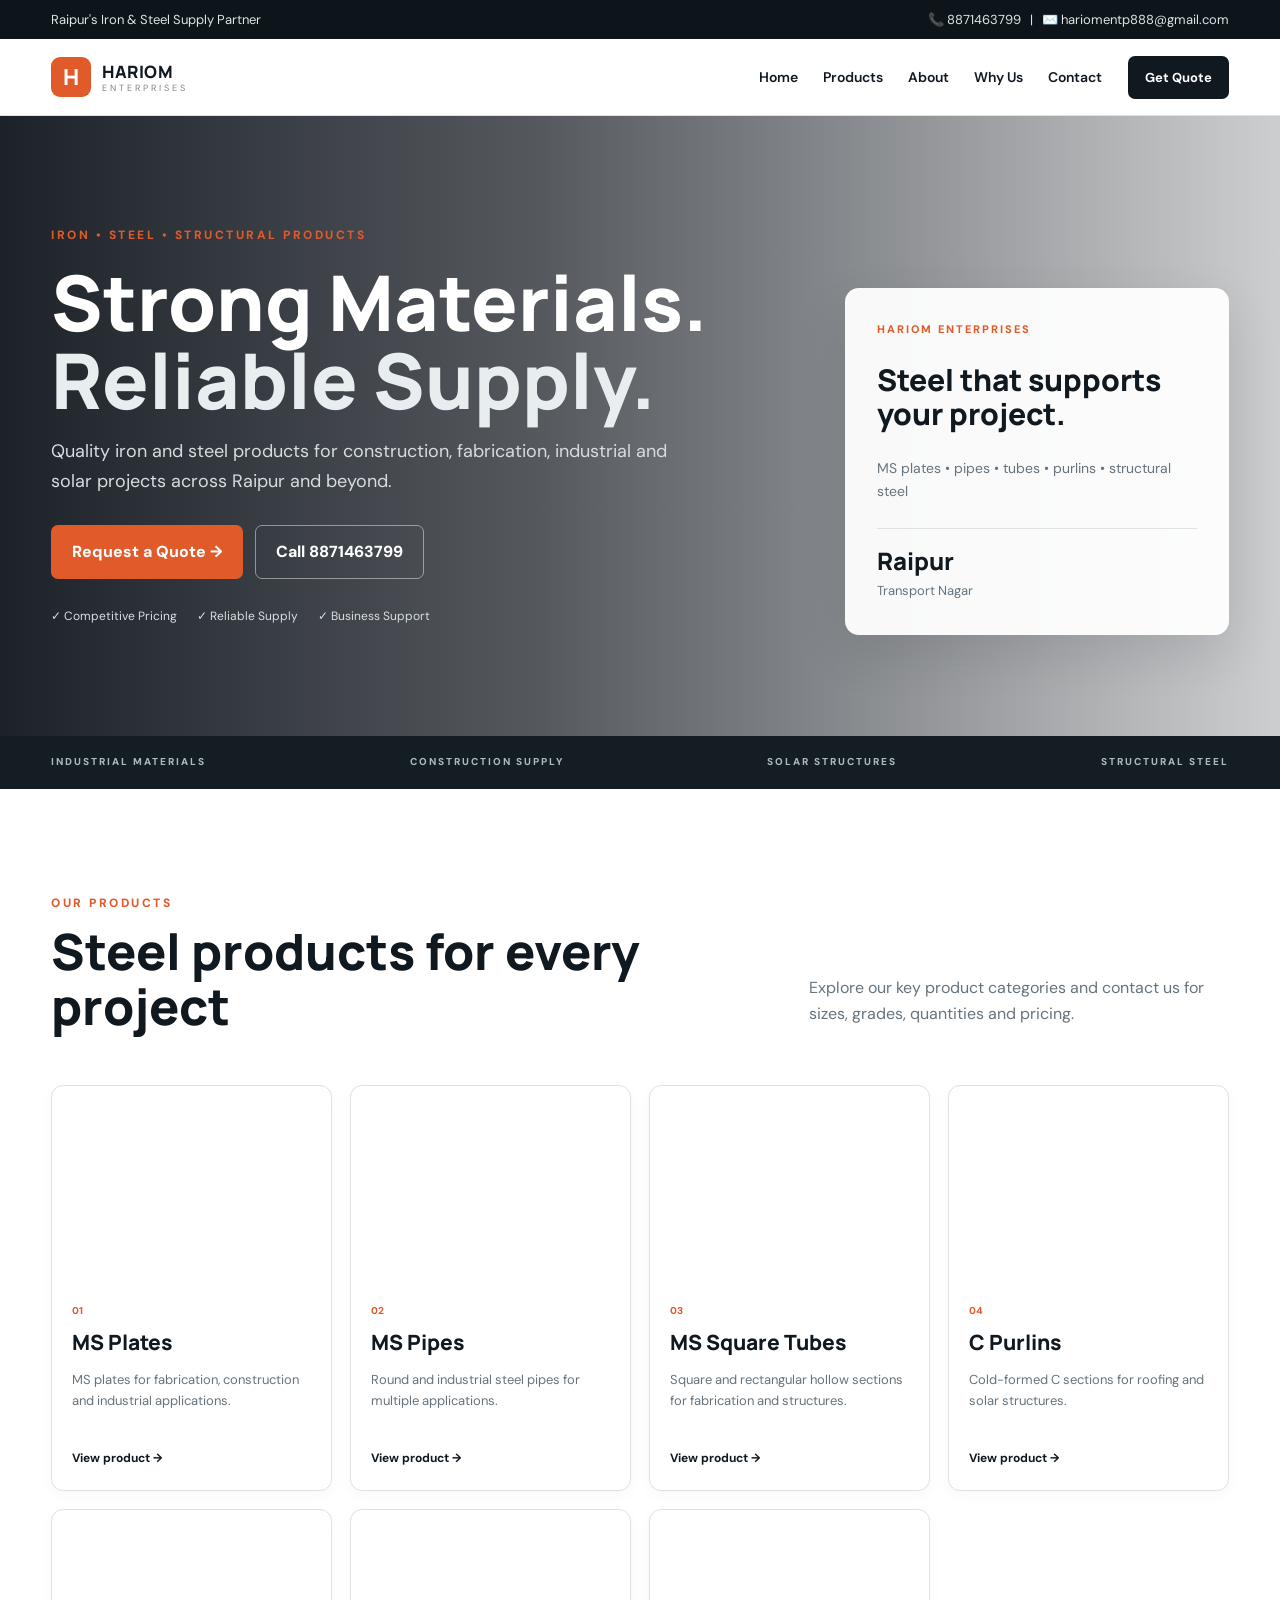
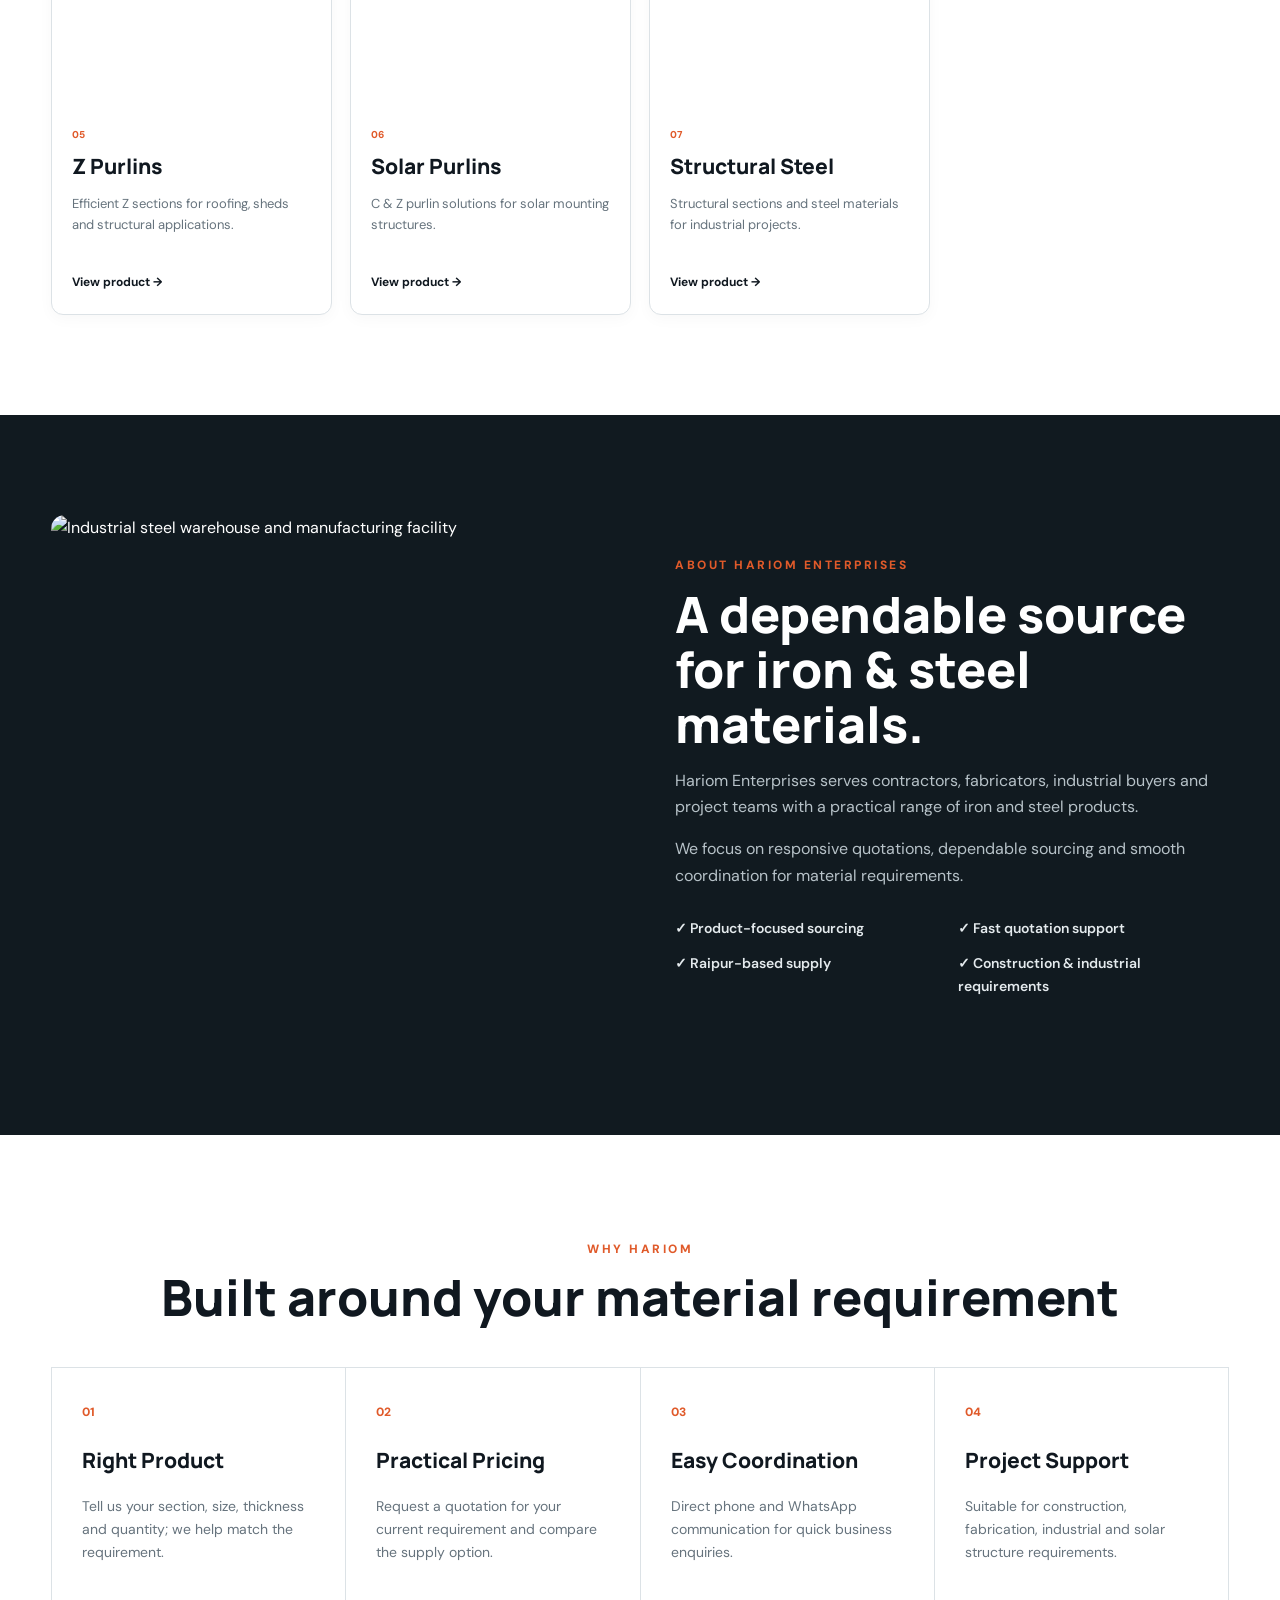
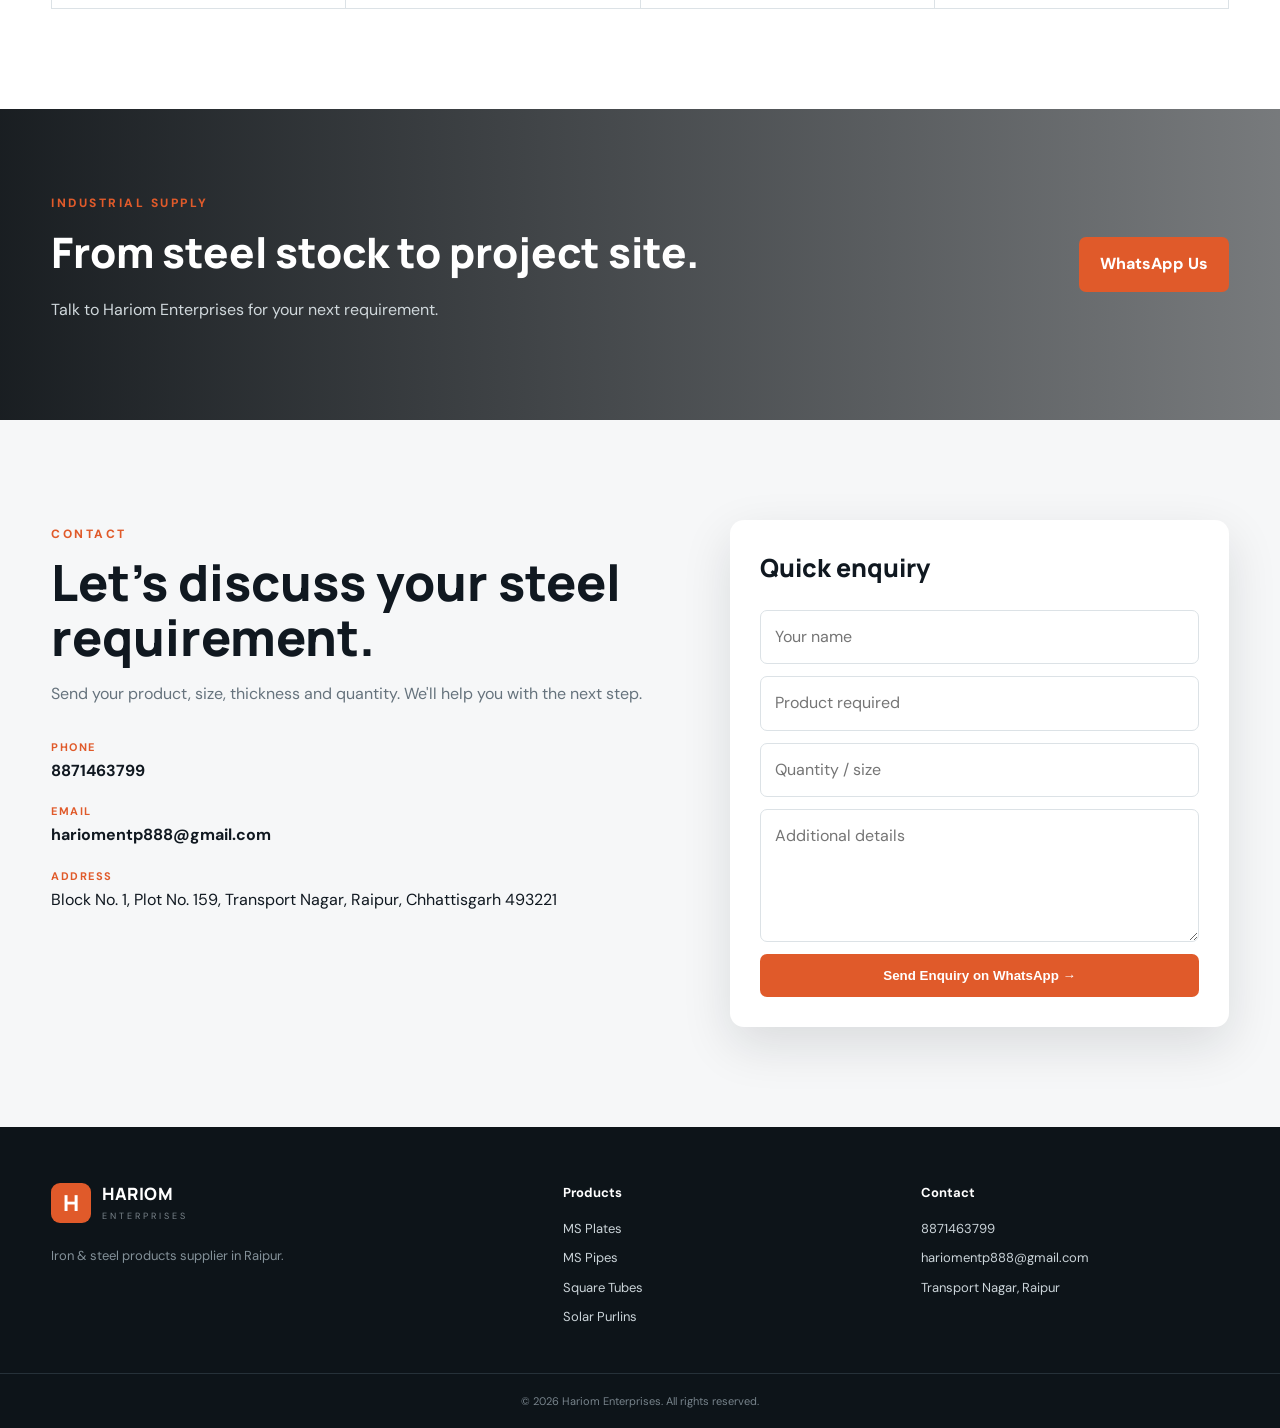
==== index.html @ de708c45 "Update index.html" ====
<!DOCTYPE html>
<html lang="en">
<head>
<meta charset="UTF-8">
  <title>Hariom Enterprises | Iron & Steel Supplier in Raipur</title>
<meta property="og:image" content="images/hariom-steel-hero.jpg">
  <meta name="viewport" content="width=device-width, initial-scale=1.0">
<meta name="google-site-verification" content="VO7mSsvs2NDAKOU-EGrUl00qIFv66SoZCA-icgrVNXg">
<meta name="description" content="Hariom Enterprises, Raipur - trusted supplier of MS plates, MS pipes, square tubes, C & Z purlins, solar purlins and structural steel. Get a quote today.">
<meta name="keywords" content="iron steel supplier Raipur, MS plates Raipur, MS pipes Raipur, square tubes Raipur, C purlin Raipur, Z purlin Raipur, solar purlin Raipur, structural steel Raipur">
<meta name="robots" content="index, follow">
<link rel="canonical" href="https://hariomentp888-dotcom.github.io/hariom-enterprises/">
<meta property="og:title" content="Hariom Enterprises | Iron & Steel Supplier in Raipur">
<meta property="og:description" content="MS plates, pipes, square tubes, C & Z purlins, solar purlins and structural steel from Hariom Enterprises, Raipur.">
<meta property="og:type" content="website">
<meta property="og:url" content="https://hariomentp888-dotcom.github.io/hariom-enterprises/">
<title>Hariom Enterprises | Iron & Steel Supplier in Raipur</title>
<link rel="stylesheet" href="style.css">
</head>
<body>
<div class="topbar"><div class="wrap"><span>Raipur's Iron & Steel Supply Partner</span><span>📞 8871463799 &nbsp; | &nbsp; ✉️ hariomentp888@gmail.com</span></div></div>

<header class="header">
  <div class="wrap nav">
    <a class="brand" href="index.html"><span class="brand-mark">H</span><span><b>HARIOM</b><small>ENTERPRISES</small></span></a>
    <button class="menu" aria-label="Open menu">☰</button>
    <nav>
      <a href="#home">Home</a><a href="#products">Products</a><a href="#about">About</a><a href="#why">Why Us</a><a href="#contact">Contact</a>
    </nav>
    <a class="nav-quote" href="https://wa.me/918871463799?text=Hello%20Hariom%20Enterprises,%20I%20need%20a%20quotation." target="_blank" rel="noopener">Get Quote</a>
  </div>
</header>

<main>
<section id="home" class="hero">
  <img src="images/hariom-steel-hero.jpg" alt="Hariom Enterprises steel warehouse and iron and steel products in Raipur" style="position:absolute;opacity:0;width:1px;height:1px;" loading="eager">
  <div class="hero-overlay"></div>
  <div class="wrap hero-grid">
    <div class="hero-copy">
      <div class="eyebrow">IRON • STEEL • STRUCTURAL PRODUCTS</div>
      <h1>Strong Materials.<br><em>Reliable Supply.</em></h1>
      <p>Quality iron and steel products for construction, fabrication, industrial and solar projects across Raipur and beyond.</p>
      <div class="actions">
        <a class="btn primary" href="https://wa.me/918871463799?text=Hello%20Hariom%20Enterprises,%20please%20send%20me%20a%20quotation." target="_blank" rel="noopener">Request a Quote →</a>
        <a class="btn ghost" href="tel:+918871463799">Call 8871463799</a>
      </div>
      <div class="hero-points"><span>✓ Competitive Pricing</span><span>✓ Reliable Supply</span><span>✓ Business Support</span></div>
    </div>
    <div class="hero-card">
      <div class="card-label">HARIOM ENTERPRISES</div>
      <h2>Steel that supports your project.</h2>
      <p>MS plates • pipes • tubes • purlins • structural steel</p>
      <div class="mini-stat"><b>Raipur</b><span>Transport Nagar</span></div>
    </div>
  </div>
</section>

<section class="trust-strip"><div class="wrap trust"><span>INDUSTRIAL MATERIALS</span><span>CONSTRUCTION SUPPLY</span><span>SOLAR STRUCTURES</span><span>STRUCTURAL STEEL</span></div></section>

<section id="products" class="section">
  <div class="wrap">
    <div class="section-head"><div><span class="kicker">OUR PRODUCTS</span><h2>Steel products for every project</h2></div><p>Explore our key product categories and contact us for sizes, grades, quantities and pricing.</p></div>
    <div class="product-grid">
      <a class="product" href="ms-plates-raipur.html"><div class="product-img plates"></div><div class="product-body"><span>01</span><h3>MS Plates</h3><p>MS plates for fabrication, construction and industrial applications.</p><b>View product →</b></div></a>
      <a class="product" href="ms-pipes-raipur.html"><div class="product-img pipes"></div><div class="product-body"><span>02</span><h3>MS Pipes</h3><p>Round and industrial steel pipes for multiple applications.</p><b>View product →</b></div></a>
      <a class="product" href="ms-square-tubes-raipur.html"><div class="product-img tubes"></div><div class="product-body"><span>03</span><h3>MS Square Tubes</h3><p>Square and rectangular hollow sections for fabrication and structures.</p><b>View product →</b></div></a>
      <a class="product" href="c-purlins-raipur.html"><div class="product-img cpurlin"></div><div class="product-body"><span>04</span><h3>C Purlins</h3><p>Cold-formed C sections for roofing and solar structures.</p><b>View product →</b></div></a>
      <a class="product" href="z-purlins-raipur.html"><div class="product-img zpurlin"></div><div class="product-body"><span>05</span><h3>Z Purlins</h3><p>Efficient Z sections for roofing, sheds and structural applications.</p><b>View product →</b></div></a>
      <a class="product" href="solar-purlins-raipur.html"><div class="product-img solar"></div><div class="product-body"><span>06</span><h3>Solar Purlins</h3><p>C & Z purlin solutions for solar mounting structures.</p><b>View product →</b></div></a>
      <a class="product" href="structural-steel-raipur.html"><div class="product-img structural"></div><div class="product-body"><span>07</span><h3>Structural Steel</h3><p>Structural sections and steel materials for industrial projects.</p><b>View product →</b></div></a>
    </div>
  </div>
</section>

<section id="about" class="split section dark">
  <div class="wrap split-grid">
    <div class="image-panel"><img src="https://images.unsplash.com/photo-1581091226825-a6a2a5aee158?w=1400&q=85&auto=format&fit=crop" alt="Industrial steel warehouse and manufacturing facility" loading="lazy"></div>
    <div class="content-panel"><span class="kicker">ABOUT HARIOM ENTERPRISES</span><h2>A dependable source for iron & steel materials.</h2><p>Hariom Enterprises serves contractors, fabricators, industrial buyers and project teams with a practical range of iron and steel products.</p><p>We focus on responsive quotations, dependable sourcing and smooth coordination for material requirements.</p><div class="checks"><span>✓ Product-focused sourcing</span><span>✓ Fast quotation support</span><span>✓ Raipur-based supply</span><span>✓ Construction & industrial requirements</span></div></div>
  </div>
</section>

<section id="why" class="section">
 <div class="wrap">
  <div class="section-head center"><div><span class="kicker">WHY HARIOM</span><h2>Built around your material requirement</h2></div></div>
  <div class="why-grid">
   <div class="why"><i>01</i><h3>Right Product</h3><p>Tell us your section, size, thickness and quantity; we help match the requirement.</p></div>
   <div class="why"><i>02</i><h3>Practical Pricing</h3><p>Request a quotation for your current requirement and compare the supply option.</p></div>
   <div class="why"><i>03</i><h3>Easy Coordination</h3><p>Direct phone and WhatsApp communication for quick business enquiries.</p></div>
   <div class="why"><i>04</i><h3>Project Support</h3><p>Suitable for construction, fabrication, industrial and solar structure requirements.</p></div>
  </div>
 </div>
</section>

<section class="image-banner"><div class="wrap banner-inner"><div><span class="kicker">INDUSTRIAL SUPPLY</span><h2>From steel stock to project site.</h2><p>Talk to Hariom Enterprises for your next requirement.</p></div><a class="btn primary" href="https://wa.me/918871463799?text=Hello%20Hariom%20Enterprises,%20I%20want%20to%20discuss%20a%20steel%20requirement." target="_blank" rel="noopener">WhatsApp Us</a></div></section>

<section id="contact" class="section contact-section">
 <div class="wrap contact-grid">
  <div><span class="kicker">CONTACT</span><h2>Let's discuss your steel requirement.</h2><p>Send your product, size, thickness and quantity. We'll help you with the next step.</p>
   <div class="contact-list"><div><b>Phone</b><a href="tel:+918871463799">8871463799</a></div><div><b>Email</b><a href="mailto:hariomentp888@gmail.com">hariomentp888@gmail.com</a></div><div><b>Address</b><span>Block No. 1, Plot No. 159, Transport Nagar, Raipur, Chhattisgarh 493221</span></div></div>
  </div>
  <div class="quote-box"><h3>Quick enquiry</h3><form onsubmit="sendWhatsApp(event)"><input id="name" required placeholder="Your name"><input id="product" required placeholder="Product required"><input id="qty" placeholder="Quantity / size"><textarea id="message" rows="4" placeholder="Additional details"></textarea><button class="btn primary" type="submit">Send Enquiry on WhatsApp →</button></form></div>
 </div>
</section>
</main>

<footer><div class="wrap footer-grid"><div><a class="brand footer-brand" href="index.html"><span class="brand-mark">H</span><span><b>HARIOM</b><small>ENTERPRISES</small></span></a><p>Iron & steel products supplier in Raipur.</p></div><div><b>Products</b><a href="ms-plates-raipur.html">MS Plates</a><a href="ms-pipes-raipur.html">MS Pipes</a><a href="ms-square-tubes-raipur.html">Square Tubes</a><a href="solar-purlins-raipur.html">Solar Purlins</a></div><div><b>Contact</b><a href="tel:+918871463799">8871463799</a><a href="mailto:hariomentp888@gmail.com">hariomentp888@gmail.com</a><span>Transport Nagar, Raipur</span></div></div><div class="copyright">© 2026 Hariom Enterprises. All rights reserved.</div></footer>
<script src="script.js"></script>
</body>
</html>
---- style.css ----
@import url('https://fonts.googleapis.com/css2?family=DM+Sans:wght@400;500;600;700&family=Manrope:wght@700;800&display=swap');
:root{--ink:#101820;--steel:#27343d;--muted:#66737d;--line:#dce2e6;--paper:#f6f7f8;--accent:#e05a2a;--white:#fff;--shadow:0 18px 50px rgba(16,24,32,.12)}
*{box-sizing:border-box}html{scroll-behavior:smooth}body{margin:0;font-family:"DM Sans",Arial,sans-serif;color:var(--ink);background:#fff;line-height:1.65}a{text-decoration:none;color:inherit}.wrap{width:min(1180px,92%);margin:auto}
.topbar{background:#0e151a;color:#dce4e8;font-size:13px}.topbar .wrap{display:flex;justify-content:space-between;padding:9px 0}
.header{position:sticky;top:0;z-index:20;background:rgba(255,255,255,.96);backdrop-filter:blur(12px);border-bottom:1px solid var(--line)}.nav{height:76px;display:flex;align-items:center;gap:26px}.brand{display:flex;align-items:center;gap:11px;margin-right:auto}.brand-mark{width:40px;height:40px;border-radius:9px;background:var(--accent);color:#fff;display:grid;place-items:center;font:800 22px Manrope}.brand b{display:block;font:800 17px Manrope;letter-spacing:.5px}.brand small{display:block;font-size:9px;letter-spacing:3px;color:#7b858c;margin-top:-2px}.nav nav{display:flex;gap:25px;font-size:14px;font-weight:600}.nav nav a:hover{color:var(--accent)}.nav-quote{background:var(--ink);color:#fff;padding:11px 17px;border-radius:7px;font-weight:700;font-size:13px}.menu{display:none;border:0;background:none;font-size:24px}
.hero{position:relative;min-height:690px;display:grid;align-items:center;background:linear-gradient(90deg,rgba(10,16,20,.92) 0%,rgba(10,16,20,.72) 48%,rgba(10,16,20,.2) 100%),url("https://images.unsplash.com/photo-1504917595217-d4dc5ebe6122?w=2000&q=88&auto=format&fit=crop") center/cover}.hero-grid{position:relative;z-index:1;display:grid;grid-template-columns:1.3fr .7fr;gap:80px;align-items:center;color:#fff}.eyebrow,.kicker{font-size:12px;letter-spacing:2.5px;font-weight:800;color:var(--accent)}.hero h1{font:800 clamp(44px,6vw,78px)/1.02 Manrope;margin:17px 0}.hero h1 em{color:#e8edf0;font-style:normal}.hero p{max-width:650px;font-size:18px;color:#d6dde1}.actions{display:flex;gap:12px;margin:28px 0}.btn{display:inline-flex;justify-content:center;align-items:center;padding:13px 20px;border-radius:7px;font-weight:800;border:1px solid transparent;cursor:pointer}.btn.primary{background:var(--accent);color:#fff}.btn.ghost{border-color:rgba(255,255,255,.45);color:#fff}.hero-points{display:flex;gap:20px;flex-wrap:wrap;font-size:12px;color:#d8e0e4}.hero-card{background:rgba(255,255,255,.95);color:var(--ink);padding:32px;border-radius:14px;box-shadow:var(--shadow);transform:translateY(35px)}.hero-card h2{font:800 30px Manrope;line-height:1.15}.hero-card p{color:var(--muted);font-size:14px}.card-label{font-size:11px;font-weight:800;letter-spacing:2px;color:var(--accent)}.mini-stat{border-top:1px solid var(--line);padding-top:15px;margin-top:25px}.mini-stat b{display:block;font:800 24px Manrope}.mini-stat span{font-size:13px;color:var(--muted)}
.trust-strip{background:#141d23;color:#fff}.trust{display:flex;justify-content:space-between;gap:20px;padding:18px 0;font-size:10px;letter-spacing:2px;font-weight:800;color:#aeb9bf}
.section{padding:100px 0}.section-head{display:flex;justify-content:space-between;gap:50px;align-items:end;margin-bottom:42px}.section-head h2,.content-panel h2,.contact-section h2{font:800 clamp(32px,4vw,50px)/1.1 Manrope;margin:9px 0}.section-head>p{max-width:420px;color:var(--muted)}.center{display:block;text-align:center}.center h2{margin-bottom:0}
.product-grid{display:grid;grid-template-columns:repeat(4,1fr);gap:18px}.product{border:1px solid var(--line);border-radius:12px;overflow:hidden;background:#fff;transition:.25s;box-shadow:0 4px 15px rgba(0,0,0,.03)}.product:hover{transform:translateY(-6px);box-shadow:var(--shadow);border-color:#c6cdd2}.product-img{height:190px;background-size:cover;background-position:center}.plates{background-image:url("https://images.unsplash.com/photo-1504917595217-d4dc5ebe6122?w=900&q=80&auto=format&fit=crop")}.pipes{background-image:url("https://images.unsplash.com/photo-1581091226825-a6a2a5aee158?w=900&q=80&auto=format&fit=crop")}.tubes{background-image:url("https://images.unsplash.com/photo-1504917595217-d4dc5ebe6122?w=900&q=80&auto=format&fit=crop")}.cpurlin,.zpurlin{background-image:url("https://images.unsplash.com/photo-1565610222536-ef125c59da2e?w=900&q=80&auto=format&fit=crop")}.solar{background-image:url("https://images.unsplash.com/photo-1508514177221-188b1cf16e9d?w=900&q=80&auto=format&fit=crop")}.structural{background-image:url("https://images.unsplash.com/photo-1504917595217-d4dc5ebe6122?w=900&q=80&auto=format&fit=crop")}.product-body{padding:20px}.product-body>span{font-size:10px;font-weight:800;color:var(--accent)}.product h3{font:800 21px Manrope;margin:5px 0}.product p{font-size:13px;color:var(--muted);min-height:62px}.product b{font-size:12px}
.dark{background:#111a20;color:#fff}.split-grid{display:grid;grid-template-columns:1fr 1fr;gap:70px;align-items:center}.image-panel{border-radius:14px;overflow:hidden}.image-panel img{display:block;width:100%;height:520px;object-fit:cover}.content-panel p{color:#b7c2c8}.checks{display:grid;grid-template-columns:1fr 1fr;gap:12px;margin-top:28px;color:#e4eaed;font-weight:600;font-size:14px}
.why-grid{display:grid;grid-template-columns:repeat(4,1fr);border-top:1px solid var(--line);border-left:1px solid var(--line)}.why{padding:30px;border-right:1px solid var(--line);border-bottom:1px solid var(--line)}.why i{font-style:normal;color:var(--accent);font-weight:800;font-size:12px}.why h3{font:800 21px Manrope}.why p{color:var(--muted);font-size:14px}
.image-banner{padding:80px 0;background:linear-gradient(90deg,rgba(8,13,17,.93),rgba(8,13,17,.55)),url("https://images.unsplash.com/photo-1581091226825-a6a2a5aee158?w=1800&q=85&auto=format&fit=crop") center/cover;color:#fff}.banner-inner{display:flex;justify-content:space-between;align-items:center;gap:30px}.banner-inner h2{font:800 42px Manrope;margin:8px 0}.banner-inner p{color:#d0d8dc}
.contact-section{background:var(--paper)}.contact-grid{display:grid;grid-template-columns:1.1fr .9fr;gap:70px}.contact-section p{color:var(--muted)}.contact-list{margin-top:30px;display:grid;gap:18px}.contact-list div{display:grid;gap:2px}.contact-list b{font-size:11px;text-transform:uppercase;letter-spacing:1.5px;color:var(--accent)}.contact-list a{font-weight:700}.quote-box{background:#fff;padding:30px;border-radius:14px;box-shadow:var(--shadow)}.quote-box h3{font:800 25px Manrope;margin-top:0}.quote-box form{display:grid;gap:12px}.quote-box input,.quote-box textarea{width:100%;padding:13px 14px;border:1px solid var(--line);border-radius:7px;font:inherit;background:#fff}.quote-box textarea{resize:vertical}
footer{background:#0d1419;color:#cbd4d9;padding:55px 0 0}.footer-grid{display:grid;grid-template-columns:1.5fr 1fr 1fr;gap:50px}.footer-grid>div{display:flex;flex-direction:column;gap:8px;font-size:13px}.footer-grid b{color:#fff;margin-bottom:6px}.footer-brand{margin:0}.footer-grid p{color:#849199}.copyright{text-align:center;border-top:1px solid #263139;margin-top:45px;padding:18px;font-size:11px;color:#77838b}
@media(max-width:900px){.nav nav,.nav-quote{display:none}.menu{display:block;order:3}.nav{position:relative}.nav nav.open{display:flex;position:absolute;top:76px;left:0;right:0;background:#fff;padding:20px;flex-direction:column;box-shadow:var(--shadow)}.hero-grid,.split-grid,.contact-grid{grid-template-columns:1fr}.hero{min-height:760px}.hero-card{transform:none}.product-grid{grid-template-columns:repeat(2,1fr)}.why-grid{grid-template-columns:repeat(2,1fr)}.section-head{display:block}.section-head>p{margin-top:18px}.topbar .wrap{display:none}.banner-inner{display:block}.banner-inner .btn{margin-top:20px}.image-panel img{height:380px}}
@media(max-width:560px){.product-grid,.why-grid{grid-template-columns:1fr}.hero h1{font-size:46px}.section{padding:70px 0}.hero{min-height:720px}.hero-points{display:grid}.checks{grid-template-columns:1fr}.footer-grid{grid-template-columns:1fr}.actions{flex-direction:column}.btn{width:100%}}

/* Hariom Enterprises premium generated imagery */
.hero {
  background:
    linear-gradient(90deg, rgba(4,10,18,.90) 0%, rgba(4,10,18,.68) 42%, rgba(4,10,18,.20) 100%),
    url("images/hariom-steel-hero.jpg") center/cover no-repeat;
  min-height: 620px;
  display: flex;
  align-items: center;
}
.product-card img, .product-image img {
  width: 100%;
  height: 240px;
  object-fit: cover;
  border-radius: 14px;
}
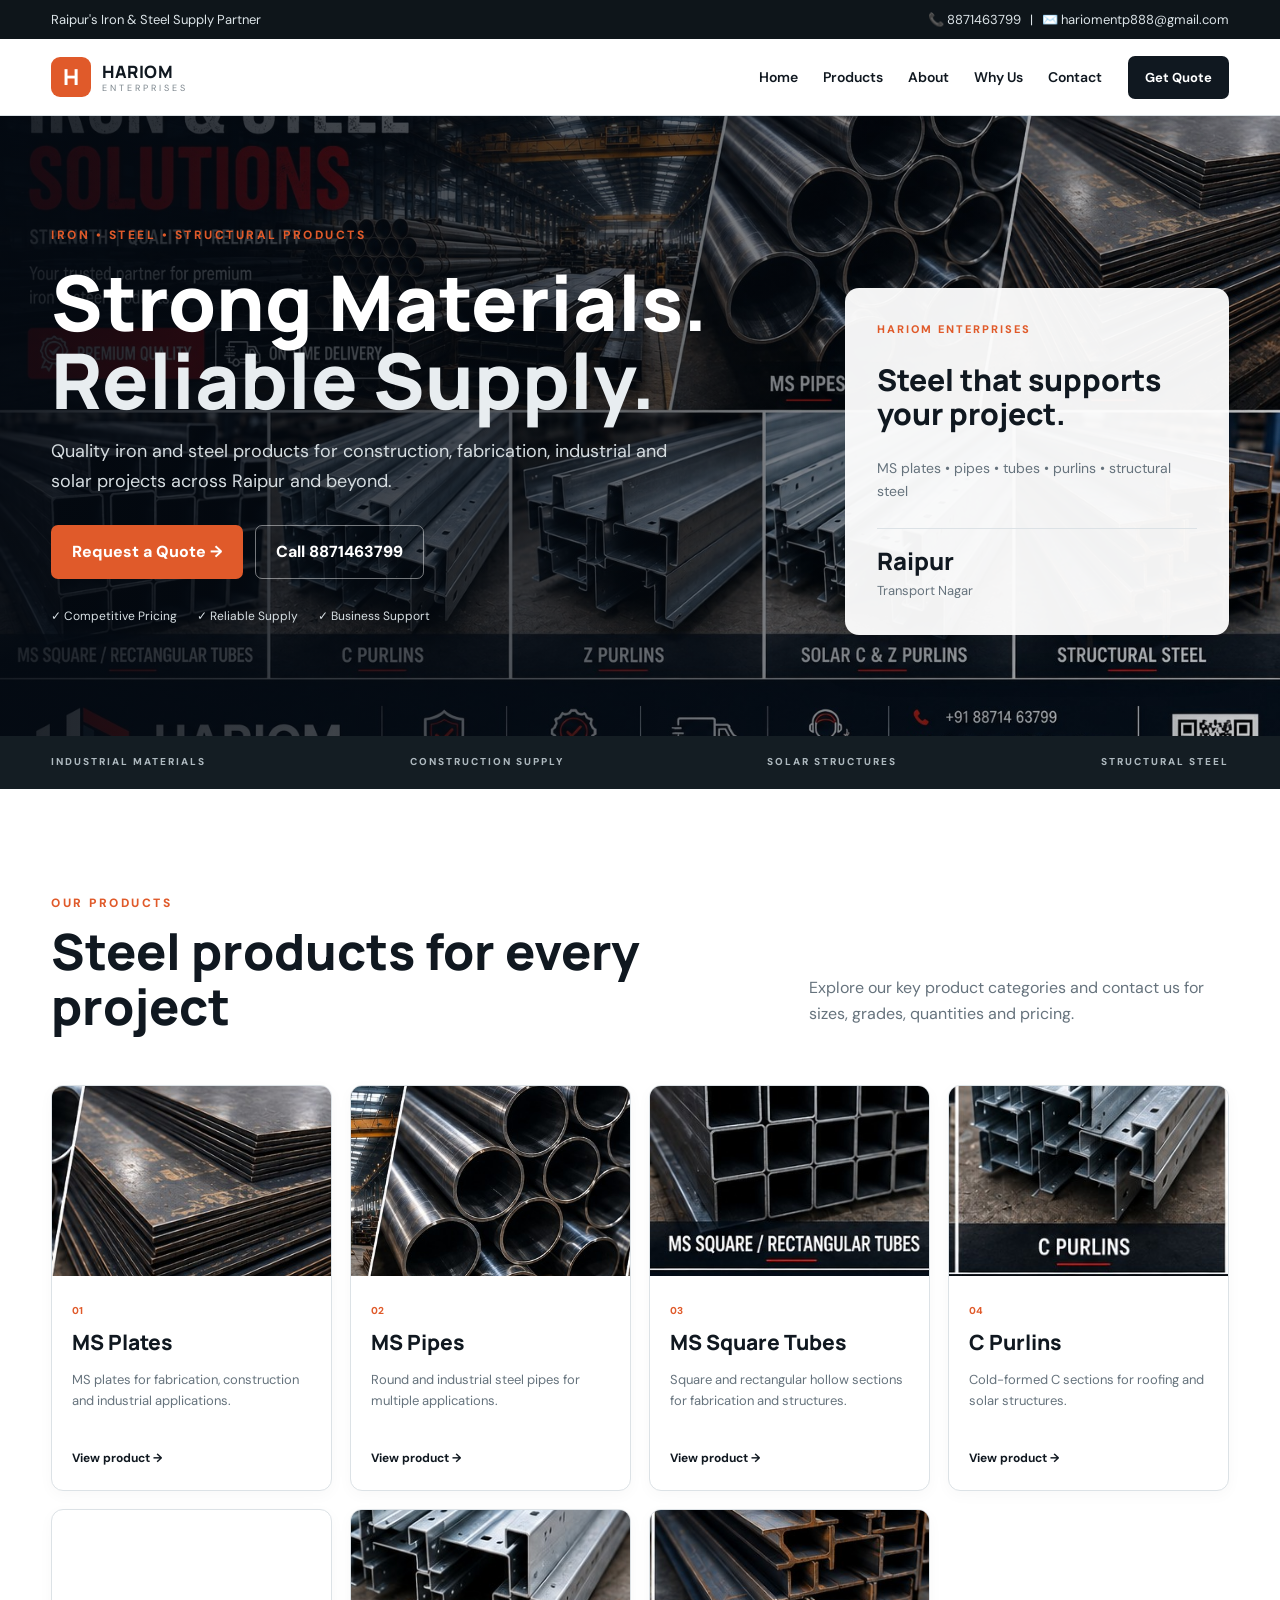
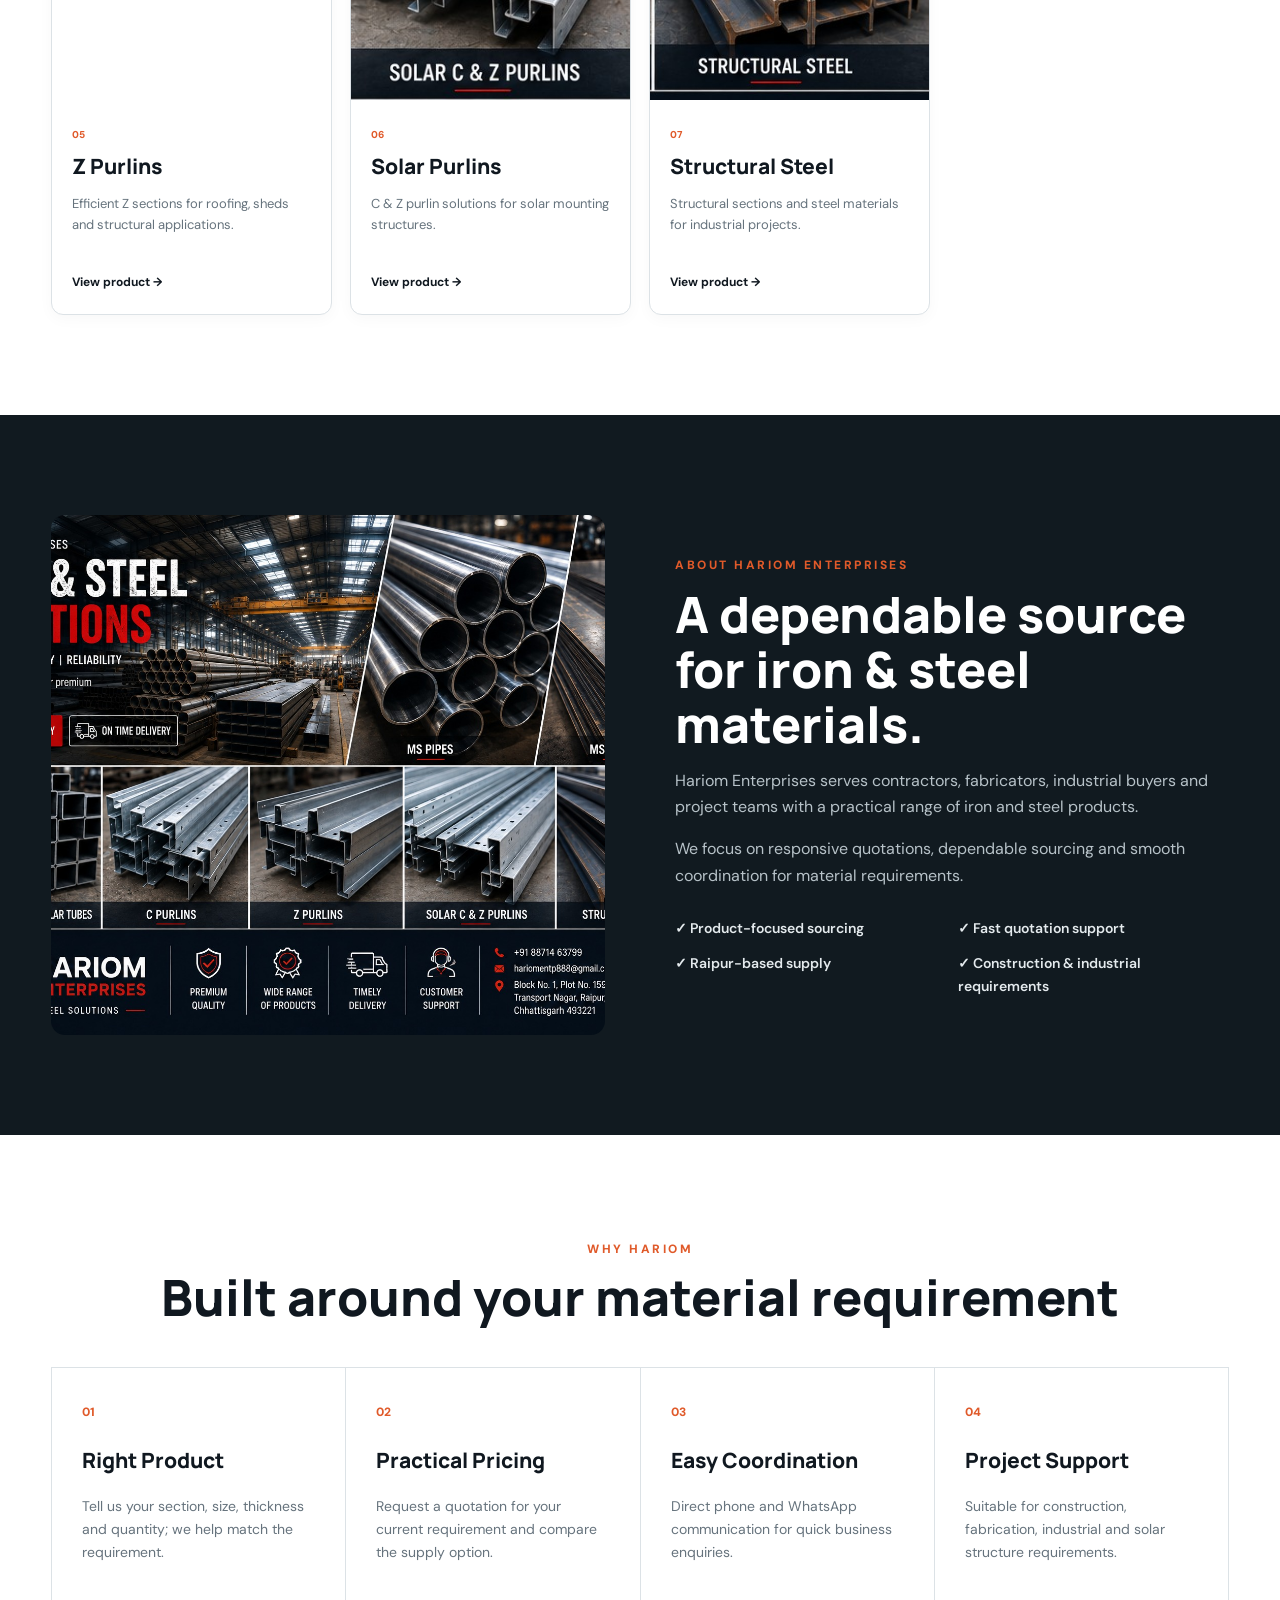
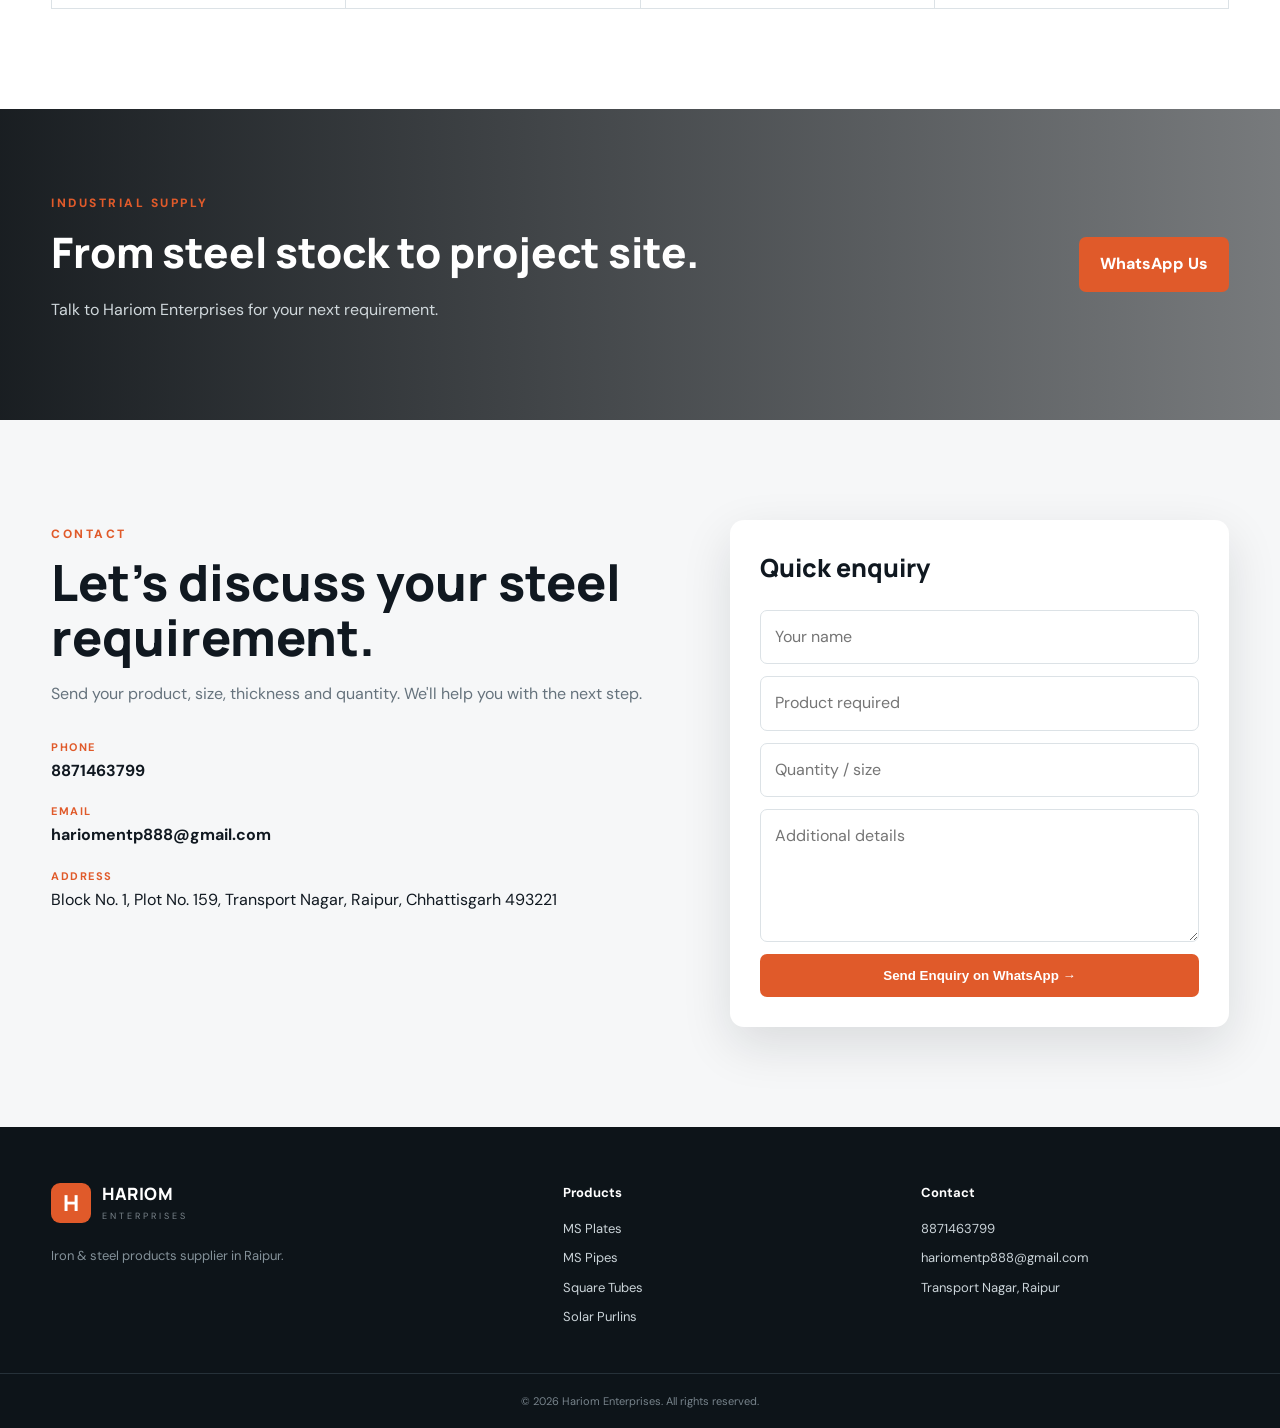
==== commit 9819e7e9: "Force refresh to new professional image layout" ====
--- a/index.html
+++ b/index.html
@@ -2,9 +2,8 @@
 <html lang="en">
 <head>
 <meta charset="UTF-8">
-  <title>Hariom Enterprises | Iron & Steel Supplier in Raipur</title>
-<meta property="og:image" content="images/hariom-steel-hero.jpg">
-  <meta name="viewport" content="width=device-width, initial-scale=1.0">
+<meta property="og:image" content="images/hariom-steel-hero.jpg?v=20260815">
+<meta name="viewport" content="width=device-width, initial-scale=1.0">
 <meta name="google-site-verification" content="VO7mSsvs2NDAKOU-EGrUl00qIFv66SoZCA-icgrVNXg">
 <meta name="description" content="Hariom Enterprises, Raipur - trusted supplier of MS plates, MS pipes, square tubes, C & Z purlins, solar purlins and structural steel. Get a quote today.">
 <meta name="keywords" content="iron steel supplier Raipur, MS plates Raipur, MS pipes Raipur, square tubes Raipur, C purlin Raipur, Z purlin Raipur, solar purlin Raipur, structural steel Raipur">
@@ -15,95 +14,28 @@
 <meta property="og:type" content="website">
 <meta property="og:url" content="https://hariomentp888-dotcom.github.io/hariom-enterprises/">
 <title>Hariom Enterprises | Iron & Steel Supplier in Raipur</title>
-<link rel="stylesheet" href="style.css">
+<link rel="stylesheet" href="style.css?v=20260815-2">
 </head>
 <body>
 <div class="topbar"><div class="wrap"><span>Raipur's Iron & Steel Supply Partner</span><span>📞 8871463799 &nbsp; | &nbsp; ✉️ hariomentp888@gmail.com</span></div></div>
-
-<header class="header">
-  <div class="wrap nav">
-    <a class="brand" href="index.html"><span class="brand-mark">H</span><span><b>HARIOM</b><small>ENTERPRISES</small></span></a>
-    <button class="menu" aria-label="Open menu">☰</button>
-    <nav>
-      <a href="#home">Home</a><a href="#products">Products</a><a href="#about">About</a><a href="#why">Why Us</a><a href="#contact">Contact</a>
-    </nav>
-    <a class="nav-quote" href="https://wa.me/918871463799?text=Hello%20Hariom%20Enterprises,%20I%20need%20a%20quotation." target="_blank" rel="noopener">Get Quote</a>
-  </div>
-</header>
-
+<header class="header"><div class="wrap nav"><a class="brand" href="index.html"><span class="brand-mark">H</span><span><b>HARIOM</b><small>ENTERPRISES</small></span></a><button class="menu" aria-label="Open menu">☰</button><nav><a href="#home">Home</a><a href="#products">Products</a><a href="#about">About</a><a href="#why">Why Us</a><a href="#contact">Contact</a></nav><a class="nav-quote" href="https://wa.me/918871463799?text=Hello%20Hariom%20Enterprises,%20I%20need%20a%20quotation." target="_blank" rel="noopener">Get Quote</a></div></header>
 <main>
-<section id="home" class="hero">
-  <img src="images/hariom-steel-hero.jpg" alt="Hariom Enterprises steel warehouse and iron and steel products in Raipur" style="position:absolute;opacity:0;width:1px;height:1px;" loading="eager">
-  <div class="hero-overlay"></div>
-  <div class="wrap hero-grid">
-    <div class="hero-copy">
-      <div class="eyebrow">IRON • STEEL • STRUCTURAL PRODUCTS</div>
-      <h1>Strong Materials.<br><em>Reliable Supply.</em></h1>
-      <p>Quality iron and steel products for construction, fabrication, industrial and solar projects across Raipur and beyond.</p>
-      <div class="actions">
-        <a class="btn primary" href="https://wa.me/918871463799?text=Hello%20Hariom%20Enterprises,%20please%20send%20me%20a%20quotation." target="_blank" rel="noopener">Request a Quote →</a>
-        <a class="btn ghost" href="tel:+918871463799">Call 8871463799</a>
-      </div>
-      <div class="hero-points"><span>✓ Competitive Pricing</span><span>✓ Reliable Supply</span><span>✓ Business Support</span></div>
-    </div>
-    <div class="hero-card">
-      <div class="card-label">HARIOM ENTERPRISES</div>
-      <h2>Steel that supports your project.</h2>
-      <p>MS plates • pipes • tubes • purlins • structural steel</p>
-      <div class="mini-stat"><b>Raipur</b><span>Transport Nagar</span></div>
-    </div>
-  </div>
-</section>
-
+<section id="home" class="hero"><div class="hero-overlay"></div><div class="wrap hero-grid"><div class="hero-copy"><div class="eyebrow">IRON • STEEL • STRUCTURAL PRODUCTS</div><h1>Strong Materials.<br><em>Reliable Supply.</em></h1><p>Quality iron and steel products for construction, fabrication, industrial and solar projects across Raipur and beyond.</p><div class="actions"><a class="btn primary" href="https://wa.me/918871463799?text=Hello%20Hariom%20Enterprises,%20please%20send%20me%20a%20quotation." target="_blank" rel="noopener">Request a Quote →</a><a class="btn ghost" href="tel:+918871463799">Call 8871463799</a></div><div class="hero-points"><span>✓ Competitive Pricing</span><span>✓ Reliable Supply</span><span>✓ Business Support</span></div></div><div class="hero-card"><div class="card-label">HARIOM ENTERPRISES</div><h2>Steel that supports your project.</h2><p>MS plates • pipes • tubes • purlins • structural steel</p><div class="mini-stat"><b>Raipur</b><span>Transport Nagar</span></div></div></div></section>
 <section class="trust-strip"><div class="wrap trust"><span>INDUSTRIAL MATERIALS</span><span>CONSTRUCTION SUPPLY</span><span>SOLAR STRUCTURES</span><span>STRUCTURAL STEEL</span></div></section>
-
-<section id="products" class="section">
-  <div class="wrap">
-    <div class="section-head"><div><span class="kicker">OUR PRODUCTS</span><h2>Steel products for every project</h2></div><p>Explore our key product categories and contact us for sizes, grades, quantities and pricing.</p></div>
-    <div class="product-grid">
-      <a class="product" href="ms-plates-raipur.html"><div class="product-img plates"></div><div class="product-body"><span>01</span><h3>MS Plates</h3><p>MS plates for fabrication, construction and industrial applications.</p><b>View product →</b></div></a>
-      <a class="product" href="ms-pipes-raipur.html"><div class="product-img pipes"></div><div class="product-body"><span>02</span><h3>MS Pipes</h3><p>Round and industrial steel pipes for multiple applications.</p><b>View product →</b></div></a>
-      <a class="product" href="ms-square-tubes-raipur.html"><div class="product-img tubes"></div><div class="product-body"><span>03</span><h3>MS Square Tubes</h3><p>Square and rectangular hollow sections for fabrication and structures.</p><b>View product →</b></div></a>
-      <a class="product" href="c-purlins-raipur.html"><div class="product-img cpurlin"></div><div class="product-body"><span>04</span><h3>C Purlins</h3><p>Cold-formed C sections for roofing and solar structures.</p><b>View product →</b></div></a>
-      <a class="product" href="z-purlins-raipur.html"><div class="product-img zpurlin"></div><div class="product-body"><span>05</span><h3>Z Purlins</h3><p>Efficient Z sections for roofing, sheds and structural applications.</p><b>View product →</b></div></a>
-      <a class="product" href="solar-purlins-raipur.html"><div class="product-img solar"></div><div class="product-body"><span>06</span><h3>Solar Purlins</h3><p>C & Z purlin solutions for solar mounting structures.</p><b>View product →</b></div></a>
-      <a class="product" href="structural-steel-raipur.html"><div class="product-img structural"></div><div class="product-body"><span>07</span><h3>Structural Steel</h3><p>Structural sections and steel materials for industrial projects.</p><b>View product →</b></div></a>
-    </div>
-  </div>
-</section>
-
-<section id="about" class="split section dark">
-  <div class="wrap split-grid">
-    <div class="image-panel"><img src="https://images.unsplash.com/photo-1581091226825-a6a2a5aee158?w=1400&q=85&auto=format&fit=crop" alt="Industrial steel warehouse and manufacturing facility" loading="lazy"></div>
-    <div class="content-panel"><span class="kicker">ABOUT HARIOM ENTERPRISES</span><h2>A dependable source for iron & steel materials.</h2><p>Hariom Enterprises serves contractors, fabricators, industrial buyers and project teams with a practical range of iron and steel products.</p><p>We focus on responsive quotations, dependable sourcing and smooth coordination for material requirements.</p><div class="checks"><span>✓ Product-focused sourcing</span><span>✓ Fast quotation support</span><span>✓ Raipur-based supply</span><span>✓ Construction & industrial requirements</span></div></div>
-  </div>
-</section>
-
-<section id="why" class="section">
- <div class="wrap">
-  <div class="section-head center"><div><span class="kicker">WHY HARIOM</span><h2>Built around your material requirement</h2></div></div>
-  <div class="why-grid">
-   <div class="why"><i>01</i><h3>Right Product</h3><p>Tell us your section, size, thickness and quantity; we help match the requirement.</p></div>
-   <div class="why"><i>02</i><h3>Practical Pricing</h3><p>Request a quotation for your current requirement and compare the supply option.</p></div>
-   <div class="why"><i>03</i><h3>Easy Coordination</h3><p>Direct phone and WhatsApp communication for quick business enquiries.</p></div>
-   <div class="why"><i>04</i><h3>Project Support</h3><p>Suitable for construction, fabrication, industrial and solar structure requirements.</p></div>
-  </div>
- </div>
-</section>
-
+<section id="products" class="section"><div class="wrap"><div class="section-head"><div><span class="kicker">OUR PRODUCTS</span><h2>Steel products for every project</h2></div><p>Explore our key product categories and contact us for sizes, grades, quantities and pricing.</p></div><div class="product-grid">
+<a class="product" href="ms-plates-raipur.html"><div class="product-img plates"></div><div class="product-body"><span>01</span><h3>MS Plates</h3><p>MS plates for fabrication, construction and industrial applications.</p><b>View product →</b></div></a>
+<a class="product" href="ms-pipes-raipur.html"><div class="product-img pipes"></div><div class="product-body"><span>02</span><h3>MS Pipes</h3><p>Round and industrial steel pipes for multiple applications.</p><b>View product →</b></div></a>
+<a class="product" href="ms-square-tubes-raipur.html"><div class="product-img tubes"></div><div class="product-body"><span>03</span><h3>MS Square Tubes</h3><p>Square and rectangular hollow sections for fabrication and structures.</p><b>View product →</b></div></a>
+<a class="product" href="c-purlins-raipur.html"><div class="product-img cpurlin"></div><div class="product-body"><span>04</span><h3>C Purlins</h3><p>Cold-formed C sections for roofing and solar structures.</p><b>View product →</b></div></a>
+<a class="product" href="z-purlins-raipur.html"><div class="product-img zpurlin"></div><div class="product-body"><span>05</span><h3>Z Purlins</h3><p>Efficient Z sections for roofing, sheds and structural applications.</p><b>View product →</b></div></a>
+<a class="product" href="solar-purlins-raipur.html"><div class="product-img solar"></div><div class="product-body"><span>06</span><h3>Solar Purlins</h3><p>C & Z purlin solutions for solar mounting structures.</p><b>View product →</b></div></a>
+<a class="product" href="structural-steel-raipur.html"><div class="product-img structural"></div><div class="product-body"><span>07</span><h3>Structural Steel</h3><p>Structural sections and steel materials for industrial projects.</p><b>View product →</b></div></a>
+</div></div></section>
+<section id="about" class="split section dark"><div class="wrap split-grid"><div class="image-panel"><img src="images/hariom-steel-hero.jpg?v=20260815" alt="Hariom Enterprises steel warehouse and industrial steel products" loading="lazy"></div><div class="content-panel"><span class="kicker">ABOUT HARIOM ENTERPRISES</span><h2>A dependable source for iron & steel materials.</h2><p>Hariom Enterprises serves contractors, fabricators, industrial buyers and project teams with a practical range of iron and steel products.</p><p>We focus on responsive quotations, dependable sourcing and smooth coordination for material requirements.</p><div class="checks"><span>✓ Product-focused sourcing</span><span>✓ Fast quotation support</span><span>✓ Raipur-based supply</span><span>✓ Construction & industrial requirements</span></div></div></div></section>
+<section id="why" class="section"><div class="wrap"><div class="section-head center"><div><span class="kicker">WHY HARIOM</span><h2>Built around your material requirement</h2></div></div><div class="why-grid"><div class="why"><i>01</i><h3>Right Product</h3><p>Tell us your section, size, thickness and quantity; we help match the requirement.</p></div><div class="why"><i>02</i><h3>Practical Pricing</h3><p>Request a quotation for your current requirement and compare the supply option.</p></div><div class="why"><i>03</i><h3>Easy Coordination</h3><p>Direct phone and WhatsApp communication for quick business enquiries.</p></div><div class="why"><i>04</i><h3>Project Support</h3><p>Suitable for construction, fabrication, industrial and solar structure requirements.</p></div></div></div></section>
 <section class="image-banner"><div class="wrap banner-inner"><div><span class="kicker">INDUSTRIAL SUPPLY</span><h2>From steel stock to project site.</h2><p>Talk to Hariom Enterprises for your next requirement.</p></div><a class="btn primary" href="https://wa.me/918871463799?text=Hello%20Hariom%20Enterprises,%20I%20want%20to%20discuss%20a%20steel%20requirement." target="_blank" rel="noopener">WhatsApp Us</a></div></section>
-
-<section id="contact" class="section contact-section">
- <div class="wrap contact-grid">
-  <div><span class="kicker">CONTACT</span><h2>Let's discuss your steel requirement.</h2><p>Send your product, size, thickness and quantity. We'll help you with the next step.</p>
-   <div class="contact-list"><div><b>Phone</b><a href="tel:+918871463799">8871463799</a></div><div><b>Email</b><a href="mailto:hariomentp888@gmail.com">hariomentp888@gmail.com</a></div><div><b>Address</b><span>Block No. 1, Plot No. 159, Transport Nagar, Raipur, Chhattisgarh 493221</span></div></div>
-  </div>
-  <div class="quote-box"><h3>Quick enquiry</h3><form onsubmit="sendWhatsApp(event)"><input id="name" required placeholder="Your name"><input id="product" required placeholder="Product required"><input id="qty" placeholder="Quantity / size"><textarea id="message" rows="4" placeholder="Additional details"></textarea><button class="btn primary" type="submit">Send Enquiry on WhatsApp →</button></form></div>
- </div>
-</section>
+<section id="contact" class="section contact-section"><div class="wrap contact-grid"><div><span class="kicker">CONTACT</span><h2>Let's discuss your steel requirement.</h2><p>Send your product, size, thickness and quantity. We'll help you with the next step.</p><div class="contact-list"><div><b>Phone</b><a href="tel:+918871463799">8871463799</a></div><div><b>Email</b><a href="mailto:hariomentp888@gmail.com">hariomentp888@gmail.com</a></div><div><b>Address</b><span>Block No. 1, Plot No. 159, Transport Nagar, Raipur, Chhattisgarh 493221</span></div></div></div><div class="quote-box"><h3>Quick enquiry</h3><form onsubmit="sendWhatsApp(event)"><input id="name" required placeholder="Your name"><input id="product" required placeholder="Product required"><input id="qty" placeholder="Quantity / size"><textarea id="message" rows="4" placeholder="Additional details"></textarea><button class="btn primary" type="submit">Send Enquiry on WhatsApp →</button></form></div></div></section>
 </main>
-
 <footer><div class="wrap footer-grid"><div><a class="brand footer-brand" href="index.html"><span class="brand-mark">H</span><span><b>HARIOM</b><small>ENTERPRISES</small></span></a><p>Iron & steel products supplier in Raipur.</p></div><div><b>Products</b><a href="ms-plates-raipur.html">MS Plates</a><a href="ms-pipes-raipur.html">MS Pipes</a><a href="ms-square-tubes-raipur.html">Square Tubes</a><a href="solar-purlins-raipur.html">Solar Purlins</a></div><div><b>Contact</b><a href="tel:+918871463799">8871463799</a><a href="mailto:hariomentp888@gmail.com">hariomentp888@gmail.com</a><span>Transport Nagar, Raipur</span></div></div><div class="copyright">© 2026 Hariom Enterprises. All rights reserved.</div></footer>
-<script src="script.js"></script>
-</body>
-</html>
+<script src="script.js?v=20260815-2"></script>
+</body></html>
--- a/style.css
+++ b/style.css
@@ -3,13 +3,13 @@
 *{box-sizing:border-box}html{scroll-behavior:smooth}body{margin:0;font-family:"DM Sans",Arial,sans-serif;color:var(--ink);background:#fff;line-height:1.65}a{text-decoration:none;color:inherit}.wrap{width:min(1180px,92%);margin:auto}
 .topbar{background:#0e151a;color:#dce4e8;font-size:13px}.topbar .wrap{display:flex;justify-content:space-between;padding:9px 0}
 .header{position:sticky;top:0;z-index:20;background:rgba(255,255,255,.96);backdrop-filter:blur(12px);border-bottom:1px solid var(--line)}.nav{height:76px;display:flex;align-items:center;gap:26px}.brand{display:flex;align-items:center;gap:11px;margin-right:auto}.brand-mark{width:40px;height:40px;border-radius:9px;background:var(--accent);color:#fff;display:grid;place-items:center;font:800 22px Manrope}.brand b{display:block;font:800 17px Manrope;letter-spacing:.5px}.brand small{display:block;font-size:9px;letter-spacing:3px;color:#7b858c;margin-top:-2px}.nav nav{display:flex;gap:25px;font-size:14px;font-weight:600}.nav nav a:hover{color:var(--accent)}.nav-quote{background:var(--ink);color:#fff;padding:11px 17px;border-radius:7px;font-weight:700;font-size:13px}.menu{display:none;border:0;background:none;font-size:24px}
-.hero{position:relative;min-height:690px;display:grid;align-items:center;background:linear-gradient(90deg,rgba(10,16,20,.92) 0%,rgba(10,16,20,.72) 48%,rgba(10,16,20,.2) 100%),url("https://images.unsplash.com/photo-1504917595217-d4dc5ebe6122?w=2000&q=88&auto=format&fit=crop") center/cover}.hero-grid{position:relative;z-index:1;display:grid;grid-template-columns:1.3fr .7fr;gap:80px;align-items:center;color:#fff}.eyebrow,.kicker{font-size:12px;letter-spacing:2.5px;font-weight:800;color:var(--accent)}.hero h1{font:800 clamp(44px,6vw,78px)/1.02 Manrope;margin:17px 0}.hero h1 em{color:#e8edf0;font-style:normal}.hero p{max-width:650px;font-size:18px;color:#d6dde1}.actions{display:flex;gap:12px;margin:28px 0}.btn{display:inline-flex;justify-content:center;align-items:center;padding:13px 20px;border-radius:7px;font-weight:800;border:1px solid transparent;cursor:pointer}.btn.primary{background:var(--accent);color:#fff}.btn.ghost{border-color:rgba(255,255,255,.45);color:#fff}.hero-points{display:flex;gap:20px;flex-wrap:wrap;font-size:12px;color:#d8e0e4}.hero-card{background:rgba(255,255,255,.95);color:var(--ink);padding:32px;border-radius:14px;box-shadow:var(--shadow);transform:translateY(35px)}.hero-card h2{font:800 30px Manrope;line-height:1.15}.hero-card p{color:var(--muted);font-size:14px}.card-label{font-size:11px;font-weight:800;letter-spacing:2px;color:var(--accent)}.mini-stat{border-top:1px solid var(--line);padding-top:15px;margin-top:25px}.mini-stat b{display:block;font:800 24px Manrope}.mini-stat span{font-size:13px;color:var(--muted)}
+.hero{position:relative;min-height:690px;display:grid;align-items:center;background:linear-gradient(90deg,rgba(10,16,20,.92) 0%,rgba(10,16,20,.72) 48%,rgba(10,16,20,.2) 100%),url("images/hariom-steel-hero.jpg") center/cover}.hero-grid{position:relative;z-index:1;display:grid;grid-template-columns:1.3fr .7fr;gap:80px;align-items:center;color:#fff}.eyebrow,.kicker{font-size:12px;letter-spacing:2.5px;font-weight:800;color:var(--accent)}.hero h1{font:800 clamp(44px,6vw,78px)/1.02 Manrope;margin:17px 0}.hero h1 em{color:#e8edf0;font-style:normal}.hero p{max-width:650px;font-size:18px;color:#d6dde1}.actions{display:flex;gap:12px;margin:28px 0}.btn{display:inline-flex;justify-content:center;align-items:center;padding:13px 20px;border-radius:7px;font-weight:800;border:1px solid transparent;cursor:pointer}.btn.primary{background:var(--accent);color:#fff}.btn.ghost{border-color:rgba(255,255,255,.45);color:#fff}.hero-points{display:flex;gap:20px;flex-wrap:wrap;font-size:12px;color:#d8e0e4}.hero-card{background:rgba(255,255,255,.95);color:var(--ink);padding:32px;border-radius:14px;box-shadow:var(--shadow);transform:translateY(35px)}.hero-card h2{font:800 30px Manrope;line-height:1.15}.hero-card p{color:var(--muted);font-size:14px}.card-label{font-size:11px;font-weight:800;letter-spacing:2px;color:var(--accent)}.mini-stat{border-top:1px solid var(--line);padding-top:15px;margin-top:25px}.mini-stat b{display:block;font:800 24px Manrope}.mini-stat span{font-size:13px;color:var(--muted)}
 .trust-strip{background:#141d23;color:#fff}.trust{display:flex;justify-content:space-between;gap:20px;padding:18px 0;font-size:10px;letter-spacing:2px;font-weight:800;color:#aeb9bf}
 .section{padding:100px 0}.section-head{display:flex;justify-content:space-between;gap:50px;align-items:end;margin-bottom:42px}.section-head h2,.content-panel h2,.contact-section h2{font:800 clamp(32px,4vw,50px)/1.1 Manrope;margin:9px 0}.section-head>p{max-width:420px;color:var(--muted)}.center{display:block;text-align:center}.center h2{margin-bottom:0}
-.product-grid{display:grid;grid-template-columns:repeat(4,1fr);gap:18px}.product{border:1px solid var(--line);border-radius:12px;overflow:hidden;background:#fff;transition:.25s;box-shadow:0 4px 15px rgba(0,0,0,.03)}.product:hover{transform:translateY(-6px);box-shadow:var(--shadow);border-color:#c6cdd2}.product-img{height:190px;background-size:cover;background-position:center}.plates{background-image:url("https://images.unsplash.com/photo-1504917595217-d4dc5ebe6122?w=900&q=80&auto=format&fit=crop")}.pipes{background-image:url("https://images.unsplash.com/photo-1581091226825-a6a2a5aee158?w=900&q=80&auto=format&fit=crop")}.tubes{background-image:url("https://images.unsplash.com/photo-1504917595217-d4dc5ebe6122?w=900&q=80&auto=format&fit=crop")}.cpurlin,.zpurlin{background-image:url("https://images.unsplash.com/photo-1565610222536-ef125c59da2e?w=900&q=80&auto=format&fit=crop")}.solar{background-image:url("https://images.unsplash.com/photo-1508514177221-188b1cf16e9d?w=900&q=80&auto=format&fit=crop")}.structural{background-image:url("https://images.unsplash.com/photo-1504917595217-d4dc5ebe6122?w=900&q=80&auto=format&fit=crop")}.product-body{padding:20px}.product-body>span{font-size:10px;font-weight:800;color:var(--accent)}.product h3{font:800 21px Manrope;margin:5px 0}.product p{font-size:13px;color:var(--muted);min-height:62px}.product b{font-size:12px}
+.product-grid{display:grid;grid-template-columns:repeat(4,1fr);gap:18px}.product{border:1px solid var(--line);border-radius:12px;overflow:hidden;background:#fff;transition:.25s;box-shadow:0 4px 15px rgba(0,0,0,.03)}.product:hover{transform:translateY(-6px);box-shadow:var(--shadow);border-color:#c6cdd2}.product-img{height:190px;background-size:cover;background-position:center}.plates{background-image:url("images/ms-plates.jpg")}.pipes{background-image:url("images/ms-pipes.jpg")}.tubes{background-image:url("images/ms-square-tubes.jpg")}.cpurlin{background-image:url("images/c-purlins.jpg")}.solar{background-image:url("images/solar-purlins.jpg")}.structural{background-image:url("images/structural-steel.jpg")}.product-body{padding:20px}.product-body>span{font-size:10px;font-weight:800;color:var(--accent)}.product h3{font:800 21px Manrope;margin:5px 0}.product p{font-size:13px;color:var(--muted);min-height:62px}.product b{font-size:12px}
 .dark{background:#111a20;color:#fff}.split-grid{display:grid;grid-template-columns:1fr 1fr;gap:70px;align-items:center}.image-panel{border-radius:14px;overflow:hidden}.image-panel img{display:block;width:100%;height:520px;object-fit:cover}.content-panel p{color:#b7c2c8}.checks{display:grid;grid-template-columns:1fr 1fr;gap:12px;margin-top:28px;color:#e4eaed;font-weight:600;font-size:14px}
 .why-grid{display:grid;grid-template-columns:repeat(4,1fr);border-top:1px solid var(--line);border-left:1px solid var(--line)}.why{padding:30px;border-right:1px solid var(--line);border-bottom:1px solid var(--line)}.why i{font-style:normal;color:var(--accent);font-weight:800;font-size:12px}.why h3{font:800 21px Manrope}.why p{color:var(--muted);font-size:14px}
-.image-banner{padding:80px 0;background:linear-gradient(90deg,rgba(8,13,17,.93),rgba(8,13,17,.55)),url("https://images.unsplash.com/photo-1581091226825-a6a2a5aee158?w=1800&q=85&auto=format&fit=crop") center/cover;color:#fff}.banner-inner{display:flex;justify-content:space-between;align-items:center;gap:30px}.banner-inner h2{font:800 42px Manrope;margin:8px 0}.banner-inner p{color:#d0d8dc}
+.image-banner{padding:80px 0;background:linear-gradient(90deg,rgba(8,13,17,.93),rgba(8,13,17,.55)),url("images/warehouse.jpg") center/cover;color:#fff}.banner-inner{display:flex;justify-content:space-between;align-items:center;gap:30px}.banner-inner h2{font:800 42px Manrope;margin:8px 0}.banner-inner p{color:#d0d8dc}
 .contact-section{background:var(--paper)}.contact-grid{display:grid;grid-template-columns:1.1fr .9fr;gap:70px}.contact-section p{color:var(--muted)}.contact-list{margin-top:30px;display:grid;gap:18px}.contact-list div{display:grid;gap:2px}.contact-list b{font-size:11px;text-transform:uppercase;letter-spacing:1.5px;color:var(--accent)}.contact-list a{font-weight:700}.quote-box{background:#fff;padding:30px;border-radius:14px;box-shadow:var(--shadow)}.quote-box h3{font:800 25px Manrope;margin-top:0}.quote-box form{display:grid;gap:12px}.quote-box input,.quote-box textarea{width:100%;padding:13px 14px;border:1px solid var(--line);border-radius:7px;font:inherit;background:#fff}.quote-box textarea{resize:vertical}
 footer{background:#0d1419;color:#cbd4d9;padding:55px 0 0}.footer-grid{display:grid;grid-template-columns:1.5fr 1fr 1fr;gap:50px}.footer-grid>div{display:flex;flex-direction:column;gap:8px;font-size:13px}.footer-grid b{color:#fff;margin-bottom:6px}.footer-brand{margin:0}.footer-grid p{color:#849199}.copyright{text-align:center;border-top:1px solid #263139;margin-top:45px;padding:18px;font-size:11px;color:#77838b}
 @media(max-width:900px){.nav nav,.nav-quote{display:none}.menu{display:block;order:3}.nav{position:relative}.nav nav.open{display:flex;position:absolute;top:76px;left:0;right:0;background:#fff;padding:20px;flex-direction:column;box-shadow:var(--shadow)}.hero-grid,.split-grid,.contact-grid{grid-template-columns:1fr}.hero{min-height:760px}.hero-card{transform:none}.product-grid{grid-template-columns:repeat(2,1fr)}.why-grid{grid-template-columns:repeat(2,1fr)}.section-head{display:block}.section-head>p{margin-top:18px}.topbar .wrap{display:none}.banner-inner{display:block}.banner-inner .btn{margin-top:20px}.image-panel img{height:380px}}
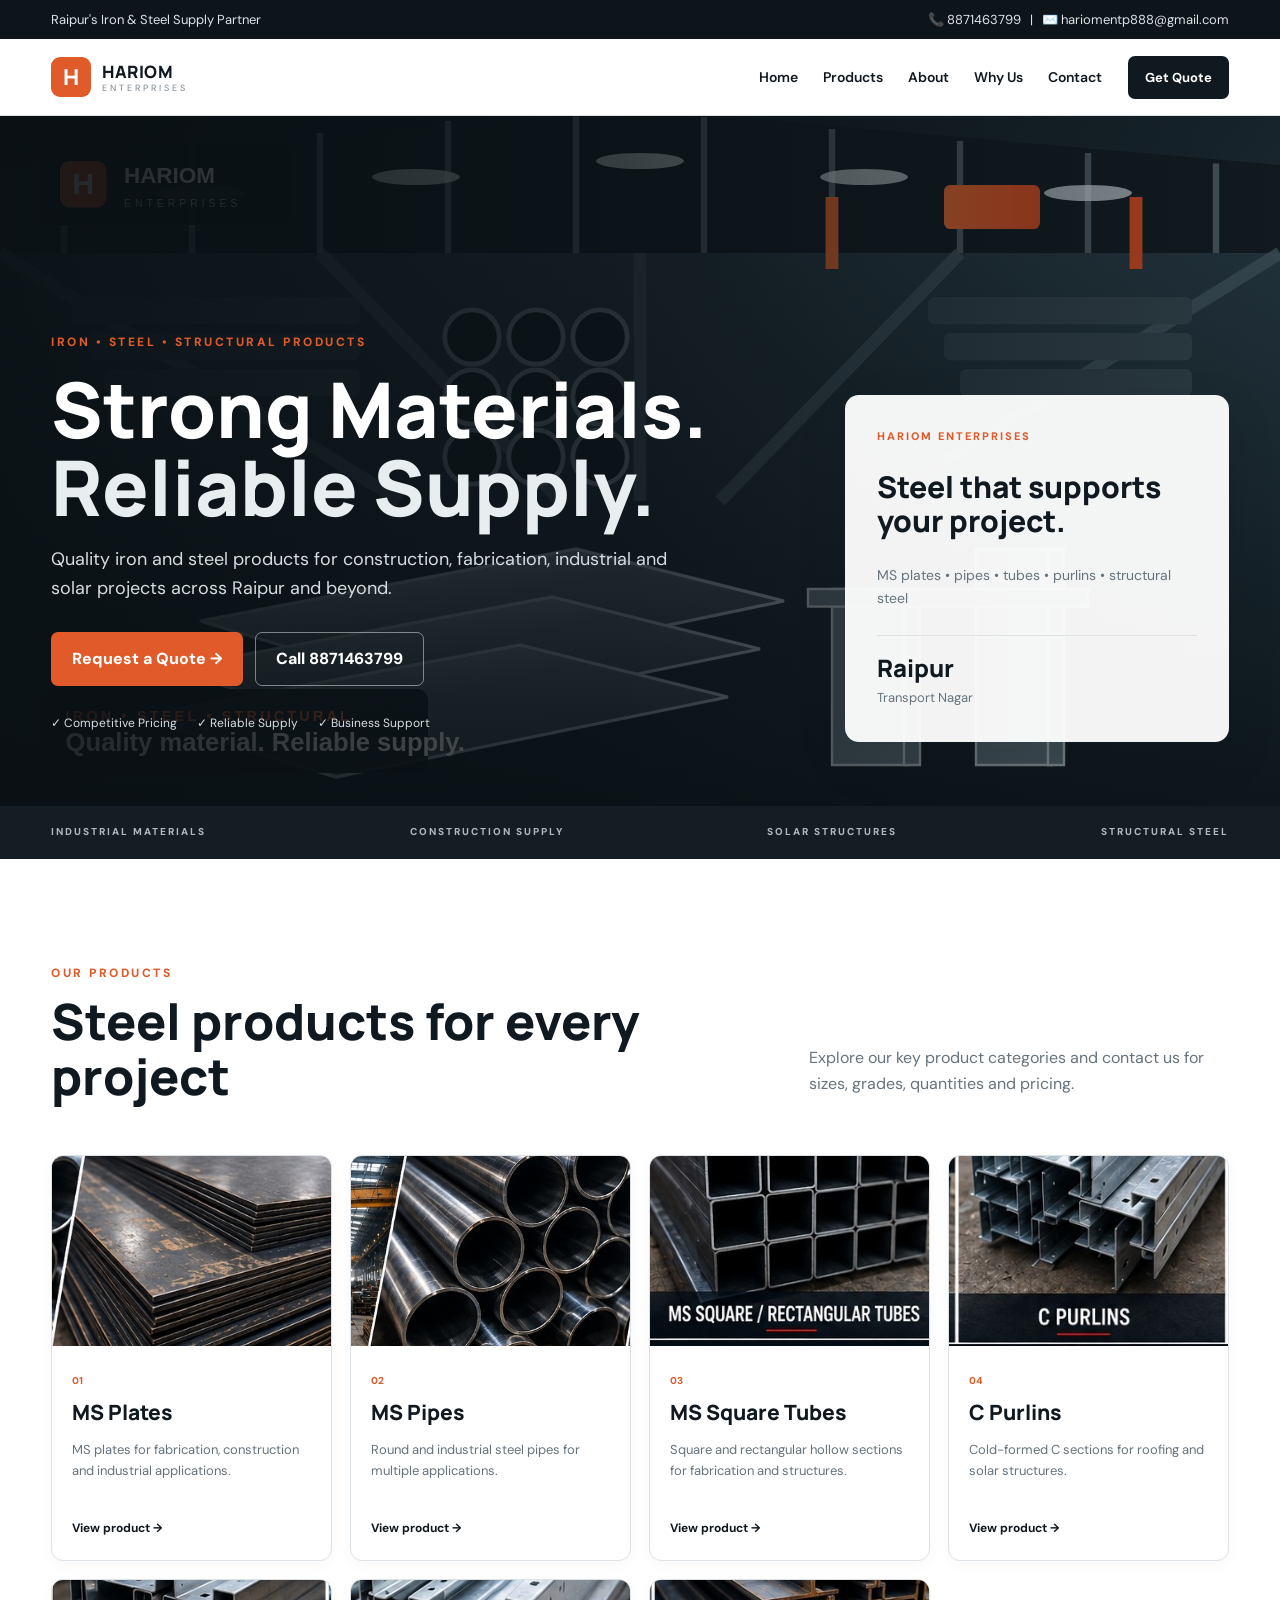
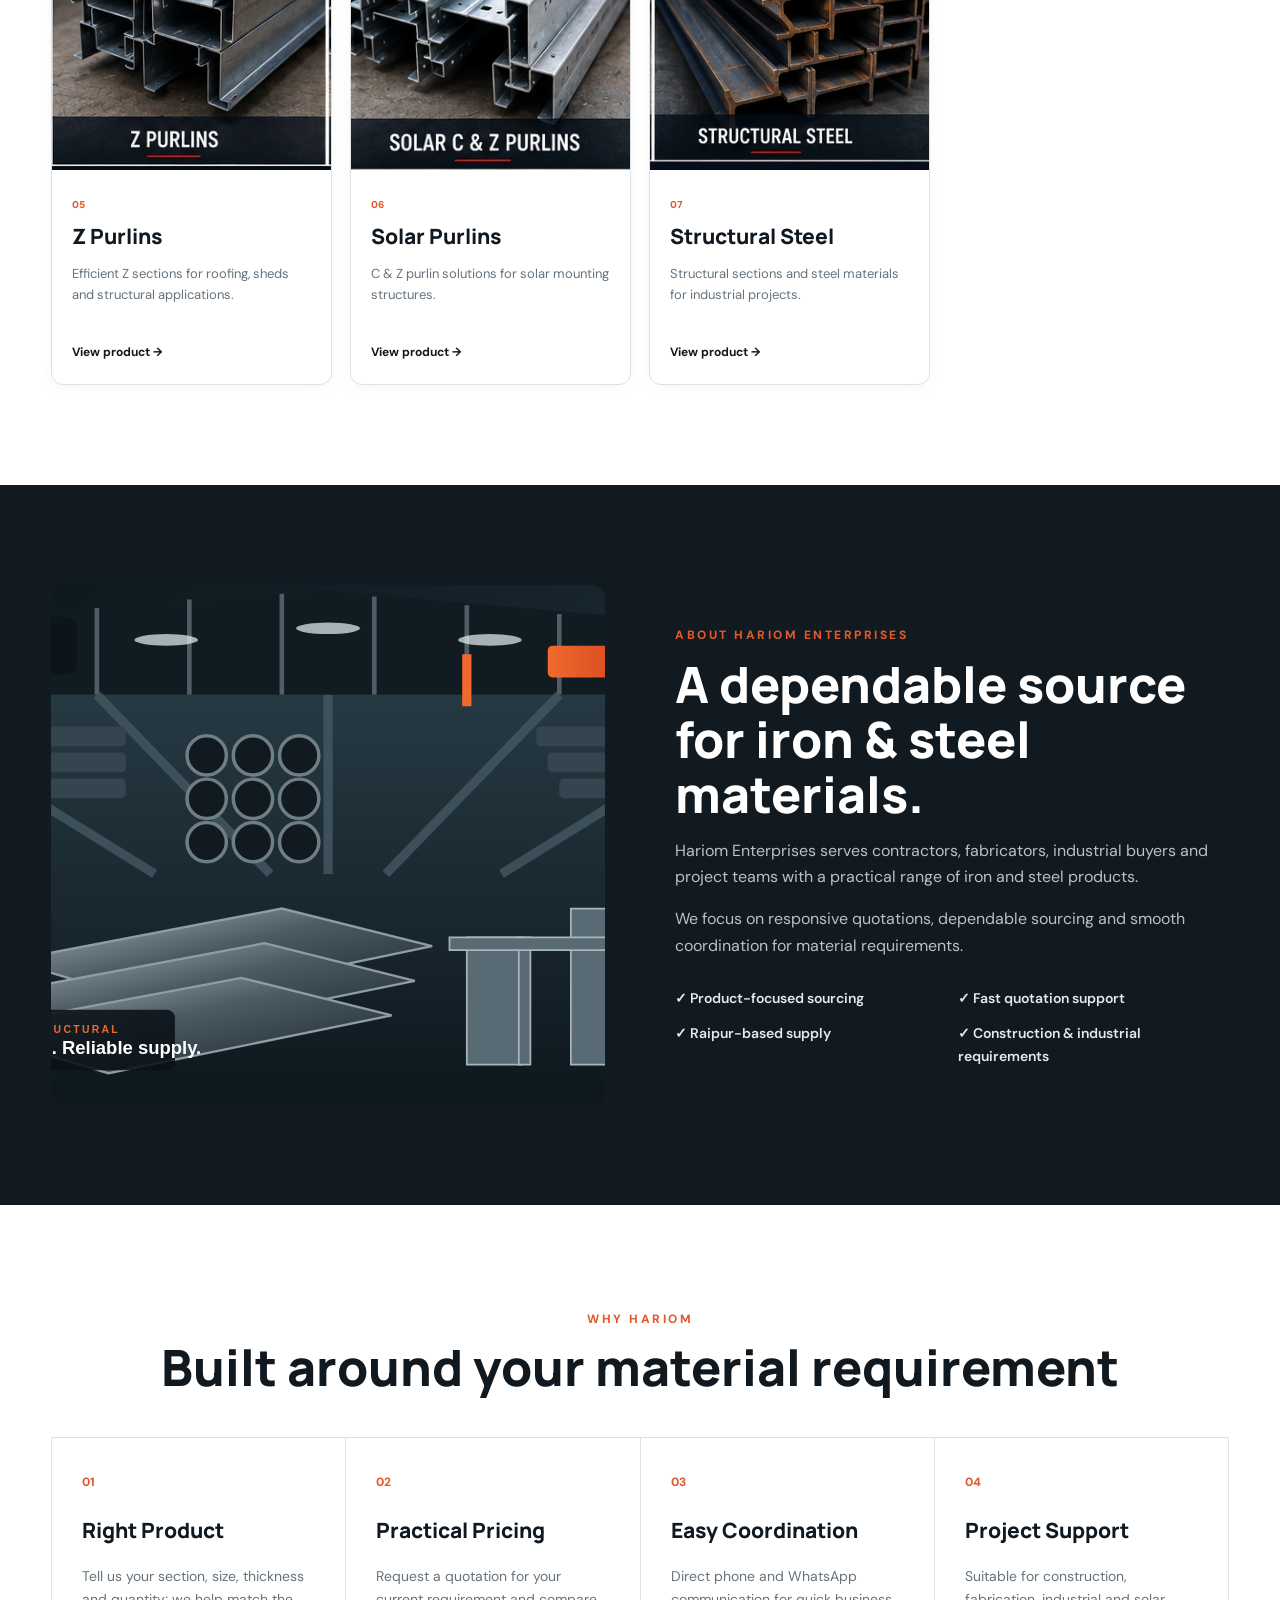
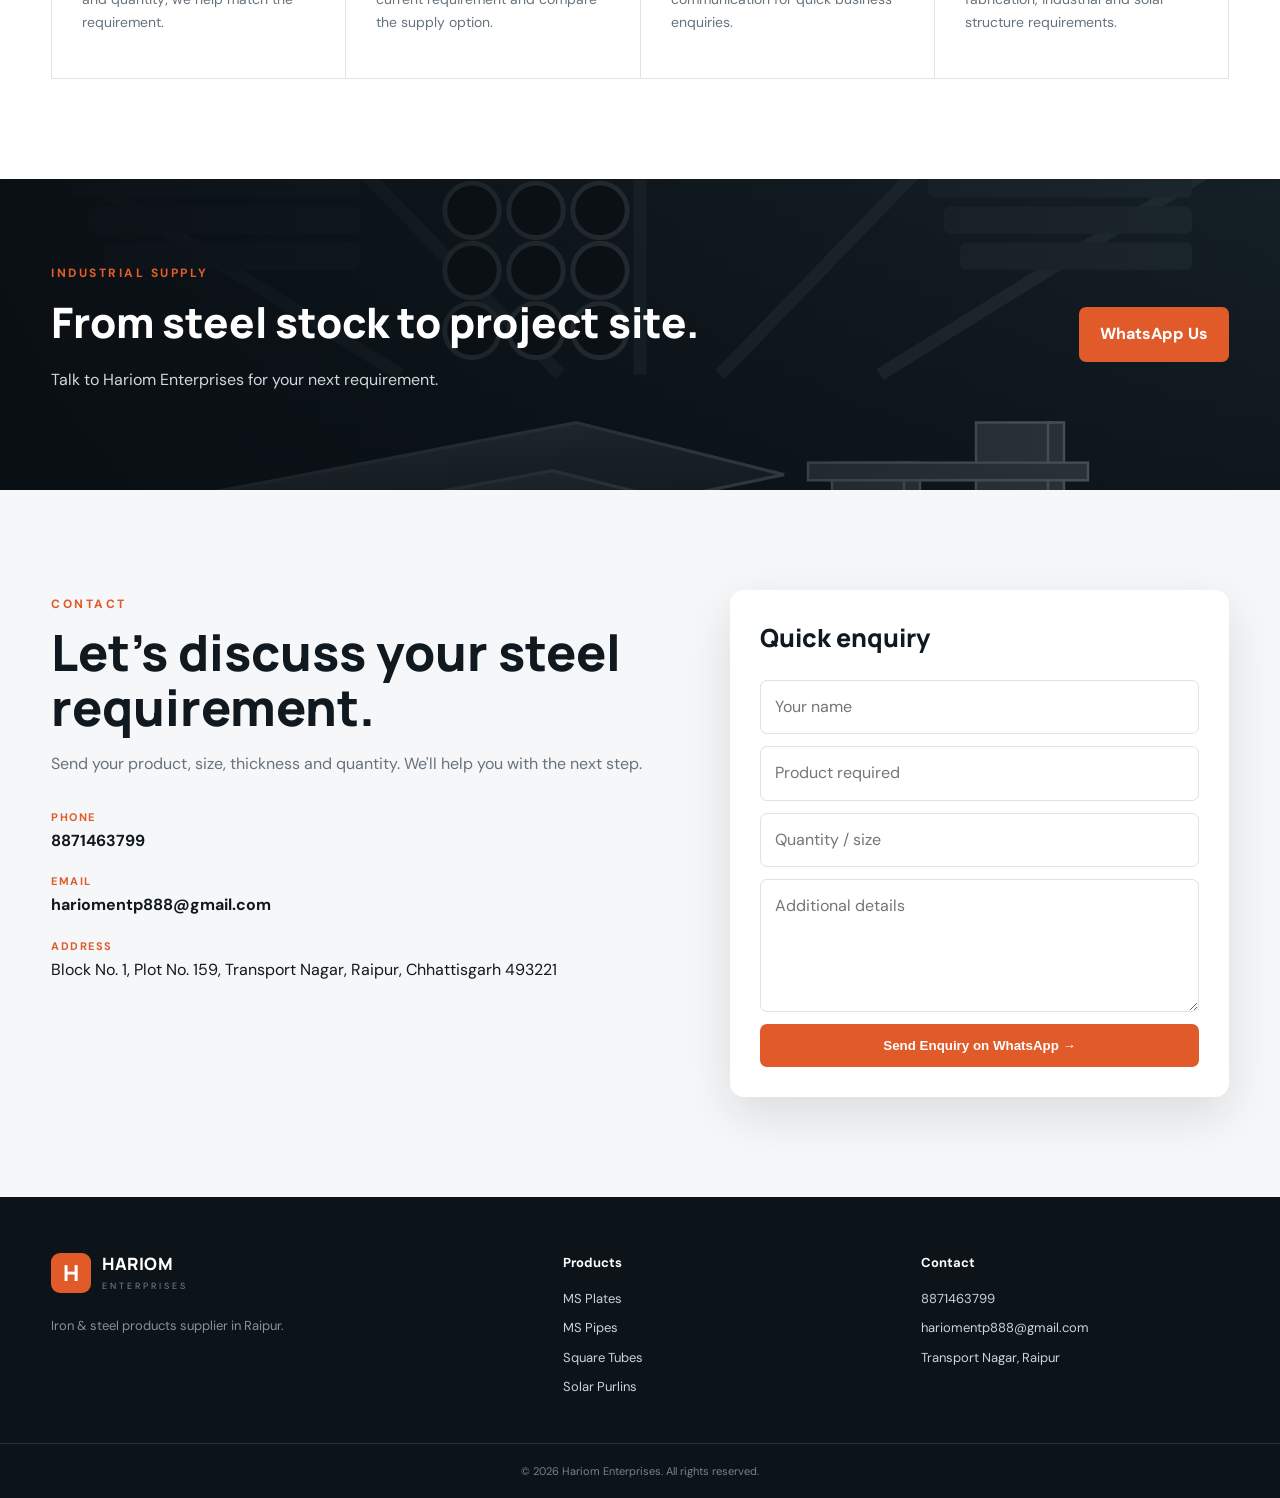
==== commit e68115af: "Replace old hero and about images with new Hariom steel warehouse artwork" ====
--- a/index.html
+++ b/index.html
@@ -2,7 +2,7 @@
 <html lang="en">
 <head>
 <meta charset="UTF-8">
-<meta property="og:image" content="images/hariom-steel-hero.jpg?v=20260815">
+<meta property="og:image" content="images/hariom-steel-hero.svg?v=20260815">
 <meta name="viewport" content="width=device-width, initial-scale=1.0">
 <meta name="google-site-verification" content="VO7mSsvs2NDAKOU-EGrUl00qIFv66SoZCA-icgrVNXg">
 <meta name="description" content="Hariom Enterprises, Raipur - trusted supplier of MS plates, MS pipes, square tubes, C & Z purlins, solar purlins and structural steel. Get a quote today.">
@@ -14,7 +14,7 @@
 <meta property="og:type" content="website">
 <meta property="og:url" content="https://hariomentp888-dotcom.github.io/hariom-enterprises/">
 <title>Hariom Enterprises | Iron & Steel Supplier in Raipur</title>
-<link rel="stylesheet" href="style.css?v=20260815-2">
+<link rel="stylesheet" href="style.css?v=20260815-3">
 </head>
 <body>
 <div class="topbar"><div class="wrap"><span>Raipur's Iron & Steel Supply Partner</span><span>📞 8871463799 &nbsp; | &nbsp; ✉️ hariomentp888@gmail.com</span></div></div>
@@ -31,11 +31,11 @@
 <a class="product" href="solar-purlins-raipur.html"><div class="product-img solar"></div><div class="product-body"><span>06</span><h3>Solar Purlins</h3><p>C & Z purlin solutions for solar mounting structures.</p><b>View product →</b></div></a>
 <a class="product" href="structural-steel-raipur.html"><div class="product-img structural"></div><div class="product-body"><span>07</span><h3>Structural Steel</h3><p>Structural sections and steel materials for industrial projects.</p><b>View product →</b></div></a>
 </div></div></section>
-<section id="about" class="split section dark"><div class="wrap split-grid"><div class="image-panel"><img src="images/hariom-steel-hero.jpg?v=20260815" alt="Hariom Enterprises steel warehouse and industrial steel products" loading="lazy"></div><div class="content-panel"><span class="kicker">ABOUT HARIOM ENTERPRISES</span><h2>A dependable source for iron & steel materials.</h2><p>Hariom Enterprises serves contractors, fabricators, industrial buyers and project teams with a practical range of iron and steel products.</p><p>We focus on responsive quotations, dependable sourcing and smooth coordination for material requirements.</p><div class="checks"><span>✓ Product-focused sourcing</span><span>✓ Fast quotation support</span><span>✓ Raipur-based supply</span><span>✓ Construction & industrial requirements</span></div></div></div></section>
+<section id="about" class="split section dark"><div class="wrap split-grid"><div class="image-panel"><img src="images/hariom-steel-hero.svg?v=20260815" alt="Hariom Enterprises steel warehouse and industrial steel products" loading="lazy"></div><div class="content-panel"><span class="kicker">ABOUT HARIOM ENTERPRISES</span><h2>A dependable source for iron & steel materials.</h2><p>Hariom Enterprises serves contractors, fabricators, industrial buyers and project teams with a practical range of iron and steel products.</p><p>We focus on responsive quotations, dependable sourcing and smooth coordination for material requirements.</p><div class="checks"><span>✓ Product-focused sourcing</span><span>✓ Fast quotation support</span><span>✓ Raipur-based supply</span><span>✓ Construction & industrial requirements</span></div></div></div></section>
 <section id="why" class="section"><div class="wrap"><div class="section-head center"><div><span class="kicker">WHY HARIOM</span><h2>Built around your material requirement</h2></div></div><div class="why-grid"><div class="why"><i>01</i><h3>Right Product</h3><p>Tell us your section, size, thickness and quantity; we help match the requirement.</p></div><div class="why"><i>02</i><h3>Practical Pricing</h3><p>Request a quotation for your current requirement and compare the supply option.</p></div><div class="why"><i>03</i><h3>Easy Coordination</h3><p>Direct phone and WhatsApp communication for quick business enquiries.</p></div><div class="why"><i>04</i><h3>Project Support</h3><p>Suitable for construction, fabrication, industrial and solar structure requirements.</p></div></div></div></section>
 <section class="image-banner"><div class="wrap banner-inner"><div><span class="kicker">INDUSTRIAL SUPPLY</span><h2>From steel stock to project site.</h2><p>Talk to Hariom Enterprises for your next requirement.</p></div><a class="btn primary" href="https://wa.me/918871463799?text=Hello%20Hariom%20Enterprises,%20I%20want%20to%20discuss%20a%20steel%20requirement." target="_blank" rel="noopener">WhatsApp Us</a></div></section>
 <section id="contact" class="section contact-section"><div class="wrap contact-grid"><div><span class="kicker">CONTACT</span><h2>Let's discuss your steel requirement.</h2><p>Send your product, size, thickness and quantity. We'll help you with the next step.</p><div class="contact-list"><div><b>Phone</b><a href="tel:+918871463799">8871463799</a></div><div><b>Email</b><a href="mailto:hariomentp888@gmail.com">hariomentp888@gmail.com</a></div><div><b>Address</b><span>Block No. 1, Plot No. 159, Transport Nagar, Raipur, Chhattisgarh 493221</span></div></div></div><div class="quote-box"><h3>Quick enquiry</h3><form onsubmit="sendWhatsApp(event)"><input id="name" required placeholder="Your name"><input id="product" required placeholder="Product required"><input id="qty" placeholder="Quantity / size"><textarea id="message" rows="4" placeholder="Additional details"></textarea><button class="btn primary" type="submit">Send Enquiry on WhatsApp →</button></form></div></div></section>
 </main>
 <footer><div class="wrap footer-grid"><div><a class="brand footer-brand" href="index.html"><span class="brand-mark">H</span><span><b>HARIOM</b><small>ENTERPRISES</small></span></a><p>Iron & steel products supplier in Raipur.</p></div><div><b>Products</b><a href="ms-plates-raipur.html">MS Plates</a><a href="ms-pipes-raipur.html">MS Pipes</a><a href="ms-square-tubes-raipur.html">Square Tubes</a><a href="solar-purlins-raipur.html">Solar Purlins</a></div><div><b>Contact</b><a href="tel:+918871463799">8871463799</a><a href="mailto:hariomentp888@gmail.com">hariomentp888@gmail.com</a><span>Transport Nagar, Raipur</span></div></div><div class="copyright">© 2026 Hariom Enterprises. All rights reserved.</div></footer>
 <script src="script.js?v=20260815-2"></script>
-</body></html>
+</body></html>
--- a/style.css
+++ b/style.css
@@ -1,32 +1,3 @@
 @import url('https://fonts.googleapis.com/css2?family=DM+Sans:wght@400;500;600;700&family=Manrope:wght@700;800&display=swap');
 :root{--ink:#101820;--steel:#27343d;--muted:#66737d;--line:#dce2e6;--paper:#f6f7f8;--accent:#e05a2a;--white:#fff;--shadow:0 18px 50px rgba(16,24,32,.12)}
-*{box-sizing:border-box}html{scroll-behavior:smooth}body{margin:0;font-family:"DM Sans",Arial,sans-serif;color:var(--ink);background:#fff;line-height:1.65}a{text-decoration:none;color:inherit}.wrap{width:min(1180px,92%);margin:auto}
-.topbar{background:#0e151a;color:#dce4e8;font-size:13px}.topbar .wrap{display:flex;justify-content:space-between;padding:9px 0}
-.header{position:sticky;top:0;z-index:20;background:rgba(255,255,255,.96);backdrop-filter:blur(12px);border-bottom:1px solid var(--line)}.nav{height:76px;display:flex;align-items:center;gap:26px}.brand{display:flex;align-items:center;gap:11px;margin-right:auto}.brand-mark{width:40px;height:40px;border-radius:9px;background:var(--accent);color:#fff;display:grid;place-items:center;font:800 22px Manrope}.brand b{display:block;font:800 17px Manrope;letter-spacing:.5px}.brand small{display:block;font-size:9px;letter-spacing:3px;color:#7b858c;margin-top:-2px}.nav nav{display:flex;gap:25px;font-size:14px;font-weight:600}.nav nav a:hover{color:var(--accent)}.nav-quote{background:var(--ink);color:#fff;padding:11px 17px;border-radius:7px;font-weight:700;font-size:13px}.menu{display:none;border:0;background:none;font-size:24px}
-.hero{position:relative;min-height:690px;display:grid;align-items:center;background:linear-gradient(90deg,rgba(10,16,20,.92) 0%,rgba(10,16,20,.72) 48%,rgba(10,16,20,.2) 100%),url("images/hariom-steel-hero.jpg") center/cover}.hero-grid{position:relative;z-index:1;display:grid;grid-template-columns:1.3fr .7fr;gap:80px;align-items:center;color:#fff}.eyebrow,.kicker{font-size:12px;letter-spacing:2.5px;font-weight:800;color:var(--accent)}.hero h1{font:800 clamp(44px,6vw,78px)/1.02 Manrope;margin:17px 0}.hero h1 em{color:#e8edf0;font-style:normal}.hero p{max-width:650px;font-size:18px;color:#d6dde1}.actions{display:flex;gap:12px;margin:28px 0}.btn{display:inline-flex;justify-content:center;align-items:center;padding:13px 20px;border-radius:7px;font-weight:800;border:1px solid transparent;cursor:pointer}.btn.primary{background:var(--accent);color:#fff}.btn.ghost{border-color:rgba(255,255,255,.45);color:#fff}.hero-points{display:flex;gap:20px;flex-wrap:wrap;font-size:12px;color:#d8e0e4}.hero-card{background:rgba(255,255,255,.95);color:var(--ink);padding:32px;border-radius:14px;box-shadow:var(--shadow);transform:translateY(35px)}.hero-card h2{font:800 30px Manrope;line-height:1.15}.hero-card p{color:var(--muted);font-size:14px}.card-label{font-size:11px;font-weight:800;letter-spacing:2px;color:var(--accent)}.mini-stat{border-top:1px solid var(--line);padding-top:15px;margin-top:25px}.mini-stat b{display:block;font:800 24px Manrope}.mini-stat span{font-size:13px;color:var(--muted)}
-.trust-strip{background:#141d23;color:#fff}.trust{display:flex;justify-content:space-between;gap:20px;padding:18px 0;font-size:10px;letter-spacing:2px;font-weight:800;color:#aeb9bf}
-.section{padding:100px 0}.section-head{display:flex;justify-content:space-between;gap:50px;align-items:end;margin-bottom:42px}.section-head h2,.content-panel h2,.contact-section h2{font:800 clamp(32px,4vw,50px)/1.1 Manrope;margin:9px 0}.section-head>p{max-width:420px;color:var(--muted)}.center{display:block;text-align:center}.center h2{margin-bottom:0}
-.product-grid{display:grid;grid-template-columns:repeat(4,1fr);gap:18px}.product{border:1px solid var(--line);border-radius:12px;overflow:hidden;background:#fff;transition:.25s;box-shadow:0 4px 15px rgba(0,0,0,.03)}.product:hover{transform:translateY(-6px);box-shadow:var(--shadow);border-color:#c6cdd2}.product-img{height:190px;background-size:cover;background-position:center}.plates{background-image:url("images/ms-plates.jpg")}.pipes{background-image:url("images/ms-pipes.jpg")}.tubes{background-image:url("images/ms-square-tubes.jpg")}.cpurlin{background-image:url("images/c-purlins.jpg")}.solar{background-image:url("images/solar-purlins.jpg")}.structural{background-image:url("images/structural-steel.jpg")}.product-body{padding:20px}.product-body>span{font-size:10px;font-weight:800;color:var(--accent)}.product h3{font:800 21px Manrope;margin:5px 0}.product p{font-size:13px;color:var(--muted);min-height:62px}.product b{font-size:12px}
-.dark{background:#111a20;color:#fff}.split-grid{display:grid;grid-template-columns:1fr 1fr;gap:70px;align-items:center}.image-panel{border-radius:14px;overflow:hidden}.image-panel img{display:block;width:100%;height:520px;object-fit:cover}.content-panel p{color:#b7c2c8}.checks{display:grid;grid-template-columns:1fr 1fr;gap:12px;margin-top:28px;color:#e4eaed;font-weight:600;font-size:14px}
-.why-grid{display:grid;grid-template-columns:repeat(4,1fr);border-top:1px solid var(--line);border-left:1px solid var(--line)}.why{padding:30px;border-right:1px solid var(--line);border-bottom:1px solid var(--line)}.why i{font-style:normal;color:var(--accent);font-weight:800;font-size:12px}.why h3{font:800 21px Manrope}.why p{color:var(--muted);font-size:14px}
-.image-banner{padding:80px 0;background:linear-gradient(90deg,rgba(8,13,17,.93),rgba(8,13,17,.55)),url("images/warehouse.jpg") center/cover;color:#fff}.banner-inner{display:flex;justify-content:space-between;align-items:center;gap:30px}.banner-inner h2{font:800 42px Manrope;margin:8px 0}.banner-inner p{color:#d0d8dc}
-.contact-section{background:var(--paper)}.contact-grid{display:grid;grid-template-columns:1.1fr .9fr;gap:70px}.contact-section p{color:var(--muted)}.contact-list{margin-top:30px;display:grid;gap:18px}.contact-list div{display:grid;gap:2px}.contact-list b{font-size:11px;text-transform:uppercase;letter-spacing:1.5px;color:var(--accent)}.contact-list a{font-weight:700}.quote-box{background:#fff;padding:30px;border-radius:14px;box-shadow:var(--shadow)}.quote-box h3{font:800 25px Manrope;margin-top:0}.quote-box form{display:grid;gap:12px}.quote-box input,.quote-box textarea{width:100%;padding:13px 14px;border:1px solid var(--line);border-radius:7px;font:inherit;background:#fff}.quote-box textarea{resize:vertical}
-footer{background:#0d1419;color:#cbd4d9;padding:55px 0 0}.footer-grid{display:grid;grid-template-columns:1.5fr 1fr 1fr;gap:50px}.footer-grid>div{display:flex;flex-direction:column;gap:8px;font-size:13px}.footer-grid b{color:#fff;margin-bottom:6px}.footer-brand{margin:0}.footer-grid p{color:#849199}.copyright{text-align:center;border-top:1px solid #263139;margin-top:45px;padding:18px;font-size:11px;color:#77838b}
-@media(max-width:900px){.nav nav,.nav-quote{display:none}.menu{display:block;order:3}.nav{position:relative}.nav nav.open{display:flex;position:absolute;top:76px;left:0;right:0;background:#fff;padding:20px;flex-direction:column;box-shadow:var(--shadow)}.hero-grid,.split-grid,.contact-grid{grid-template-columns:1fr}.hero{min-height:760px}.hero-card{transform:none}.product-grid{grid-template-columns:repeat(2,1fr)}.why-grid{grid-template-columns:repeat(2,1fr)}.section-head{display:block}.section-head>p{margin-top:18px}.topbar .wrap{display:none}.banner-inner{display:block}.banner-inner .btn{margin-top:20px}.image-panel img{height:380px}}
-@media(max-width:560px){.product-grid,.why-grid{grid-template-columns:1fr}.hero h1{font-size:46px}.section{padding:70px 0}.hero{min-height:720px}.hero-points{display:grid}.checks{grid-template-columns:1fr}.footer-grid{grid-template-columns:1fr}.actions{flex-direction:column}.btn{width:100%}}
-
-/* Hariom Enterprises premium generated imagery */
-.hero {
-  background:
-    linear-gradient(90deg, rgba(4,10,18,.90) 0%, rgba(4,10,18,.68) 42%, rgba(4,10,18,.20) 100%),
-    url("images/hariom-steel-hero.jpg") center/cover no-repeat;
-  min-height: 620px;
-  display: flex;
-  align-items: center;
-}
-.product-card img, .product-image img {
-  width: 100%;
-  height: 240px;
-  object-fit: cover;
-  border-radius: 14px;
-}
+*{box-sizing:border-box}html{scroll-behavior:smooth}body{margin:0;font-family:"DM Sans",Arial,sans-serif;color:var(--ink);background:#fff;line-height:1.65}a{text-decoration:none;color:inherit}.wrap{width:min(1180px,92%);margin:auto}.topbar{background:#0e151a;color:#dce4e8;font-size:13px}.topbar .wrap{display:flex;justify-content:space-between;padding:9px 0}.header{position:sticky;top:0;z-index:20;background:rgba(255,255,255,.96);backdrop-filter:blur(12px);border-bottom:1px solid var(--line)}.nav{height:76px;display:flex;align-items:center;gap:26px}.brand{display:flex;align-items:center;gap:11px;margin-right:auto}.brand-mark{width:40px;height:40px;border-radius:9px;background:var(--accent);color:#fff;display:grid;place-items:center;font:800 22px Manrope}.brand b{display:block;font:800 17px Manrope;letter-spacing:.5px}.brand small{display:block;font-size:9px;letter-spacing:3px;color:#7b858c;margin-top:-2px}.nav nav{display:flex;gap:25px;font-size:14px;font-weight:600}.nav nav a:hover{color:var(--accent)}.nav-quote{background:var(--ink);color:#fff;padding:11px 17px;border-radius:7px;font-weight:700;font-size:13px}.menu{display:none;border:0;background:none;font-size:24px}.hero{position:relative;min-height:690px;display:grid;align-items:center;background:linear-gradient(90deg,rgba(10,16,20,.92) 0%,rgba(10,16,20,.72) 48%,rgba(10,16,20,.2) 100%),url("images/hariom-steel-hero.svg?v=20260815") center/cover}.hero-grid{position:relative;z-index:1;display:grid;grid-template-columns:1.3fr .7fr;gap:80px;align-items:center;color:#fff}.eyebrow,.kicker{font-size:12px;letter-spacing:2.5px;font-weight:800;color:var(--accent)}.hero h1{font:800 clamp(44px,6vw,78px)/1.02 Manrope;margin:17px 0}.hero h1 em{color:#e8edf0;font-style:normal}.hero p{max-width:650px;font-size:18px;color:#d6dde1}.actions{display:flex;gap:12px;margin:28px 0}.btn{display:inline-flex;justify-content:center;align-items:center;padding:13px 20px;border-radius:7px;font-weight:800;border:1px solid transparent;cursor:pointer}.btn.primary{background:var(--accent);color:#fff}.btn.ghost{border-color:rgba(255,255,255,.45);color:#fff}.hero-points{display:flex;gap:20px;flex-wrap:wrap;font-size:12px;color:#d8e0e4}.hero-card{background:rgba(255,255,255,.95);color:var(--ink);padding:32px;border-radius:14px;box-shadow:var(--shadow);transform:translateY(35px)}.hero-card h2{font:800 30px Manrope;line-height:1.15}.hero-card p{color:var(--muted);font-size:14px}.card-label{font-size:11px;font-weight:800;letter-spacing:2px;color:var(--accent)}.mini-stat{border-top:1px solid var(--line);padding-top:15px;margin-top:25px}.mini-stat b{display:block;font:800 24px Manrope}.mini-stat span{font-size:13px;color:var(--muted)}.trust-strip{background:#141d23;color:#fff}.trust{display:flex;justify-content:space-between;gap:20px;padding:18px 0;font-size:10px;letter-spacing:2px;font-weight:800;color:#aeb9bf}.section{padding:100px 0}.section-head{display:flex;justify-content:space-between;gap:50px;align-items:end;margin-bottom:42px}.section-head h2,.content-panel h2,.contact-section h2{font:800 clamp(32px,4vw,50px)/1.1 Manrope;margin:9px 0}.section-head>p{max-width:420px;color:var(--muted)}.center{display:block;text-align:center}.center h2{margin-bottom:0}.product-grid{display:grid;grid-template-columns:repeat(4,1fr);gap:18px}.product{border:1px solid var(--line);border-radius:12px;overflow:hidden;background:#fff;transition:.25s;box-shadow:0 4px 15px rgba(0,0,0,.03)}.product:hover{transform:translateY(-6px);box-shadow:var(--shadow);border-color:#c6cdd2}.product-img{height:190px;background-size:cover;background-position:center}.plates{background-image:url("images/ms-plates.jpg?v=20260815")}.pipes{background-image:url("images/ms-pipes.jpg?v=20260815")}.tubes{background-image:url("images/ms-square-tubes.jpg?v=20260815")}.cpurlin{background-image:url("images/c-purlins.jpg?v=20260815")}.zpurlin{background-image:url("images/z-purlins.jpg?v=20260815")}.solar{background-image:url("images/solar-purlins.jpg?v=20260815")}.structural{background-image:url("images/structural-steel.jpg?v=20260815")}.product-body{padding:20px}.product-body>span{font-size:10px;font-weight:800;color:var(--accent)}.product h3{font:800 21px Manrope;margin:5px 0}.product p{font-size:13px;color:var(--muted);min-height:62px}.product b{font-size:12px}.dark{background:#111a20;color:#fff}.split-grid{display:grid;grid-template-columns:1fr 1fr;gap:70px;align-items:center}.image-panel{border-radius:14px;overflow:hidden}.image-panel img{display:block;width:100%;height:520px;object-fit:cover}.content-panel p{color:#b7c2c8}.checks{display:grid;grid-template-columns:1fr 1fr;gap:12px;margin-top:28px;color:#e4eaed;font-weight:600;font-size:14px}.why-grid{display:grid;grid-template-columns:repeat(4,1fr);border-top:1px solid var(--line);border-left:1px solid var(--line)}.why{padding:30px;border-right:1px solid var(--line);border-bottom:1px solid var(--line)}.why i{font-style:normal;color:var(--accent);font-weight:800;font-size:12px}.why h3{font:800 21px Manrope}.why p{color:var(--muted);font-size:14px}.image-banner{padding:80px 0;background:linear-gradient(90deg,rgba(8,13,17,.93),rgba(8,13,17,.55)),url("images/hariom-steel-hero.svg?v=20260815") center/cover;color:#fff}.banner-inner{display:flex;justify-content:space-between;align-items:center;gap:30px}.banner-inner h2{font:800 42px Manrope;margin:8px 0}.banner-inner p{color:#d0d8dc}.contact-section{background:var(--paper)}.contact-grid{display:grid;grid-template-columns:1.1fr .9fr;gap:70px}.contact-section p{color:var(--muted)}.contact-list{margin-top:30px;display:grid;gap:18px}.contact-list div{display:grid;gap:2px}.contact-list b{font-size:11px;text-transform:uppercase;letter-spacing:1.5px;color:var(--accent)}.contact-list a{font-weight:700}.quote-box{background:#fff;padding:30px;border-radius:14px;box-shadow:var(--shadow)}.quote-box h3{font:800 25px Manrope;margin-top:0}.quote-box form{display:grid;gap:12px}.quote-box input,.quote-box textarea{width:100%;padding:13px 14px;border:1px solid var(--line);border-radius:7px;font:inherit;background:#fff}.quote-box textarea{resize:vertical}footer{background:#0d1419;color:#cbd4d9;padding:55px 0 0}.footer-grid{display:grid;grid-template-columns:1.5fr 1fr 1fr;gap:50px}.footer-grid>div{display:flex;flex-direction:column;gap:8px;font-size:13px}.footer-grid b{color:#fff;margin-bottom:6px}.footer-brand{margin:0}.footer-grid p{color:#849199}.copyright{text-align:center;border-top:1px solid #263139;margin-top:45px;padding:18px;font-size:11px;color:#77838b}@media(max-width:900px){.nav nav,.nav-quote{display:none}.menu{display:block;order:3}.nav{position:relative}.nav nav.open{display:flex;position:absolute;top:76px;left:0;right:0;background:#fff;padding:20px;flex-direction:column;box-shadow:var(--shadow)}.hero-grid,.split-grid,.contact-grid{grid-template-columns:1fr}.hero{min-height:760px}.hero-card{transform:none}.product-grid{grid-template-columns:repeat(2,1fr)}.why-grid{grid-template-columns:repeat(2,1fr)}.section-head{display:block}.section-head>p{margin-top:18px}.topbar .wrap{display:none}.banner-inner{display:block}.banner-inner .btn{margin-top:20px}.image-panel img{height:380px}}@media(max-width:560px){.product-grid,.why-grid{grid-template-columns:1fr}.hero h1{font-size:46px}.section{padding:70px 0}.hero{min-height:720px}.hero-points{display:grid}.checks{grid-template-columns:1fr}.footer-grid{grid-template-columns:1fr}.actions{flex-direction:column}.btn{width:100%}}
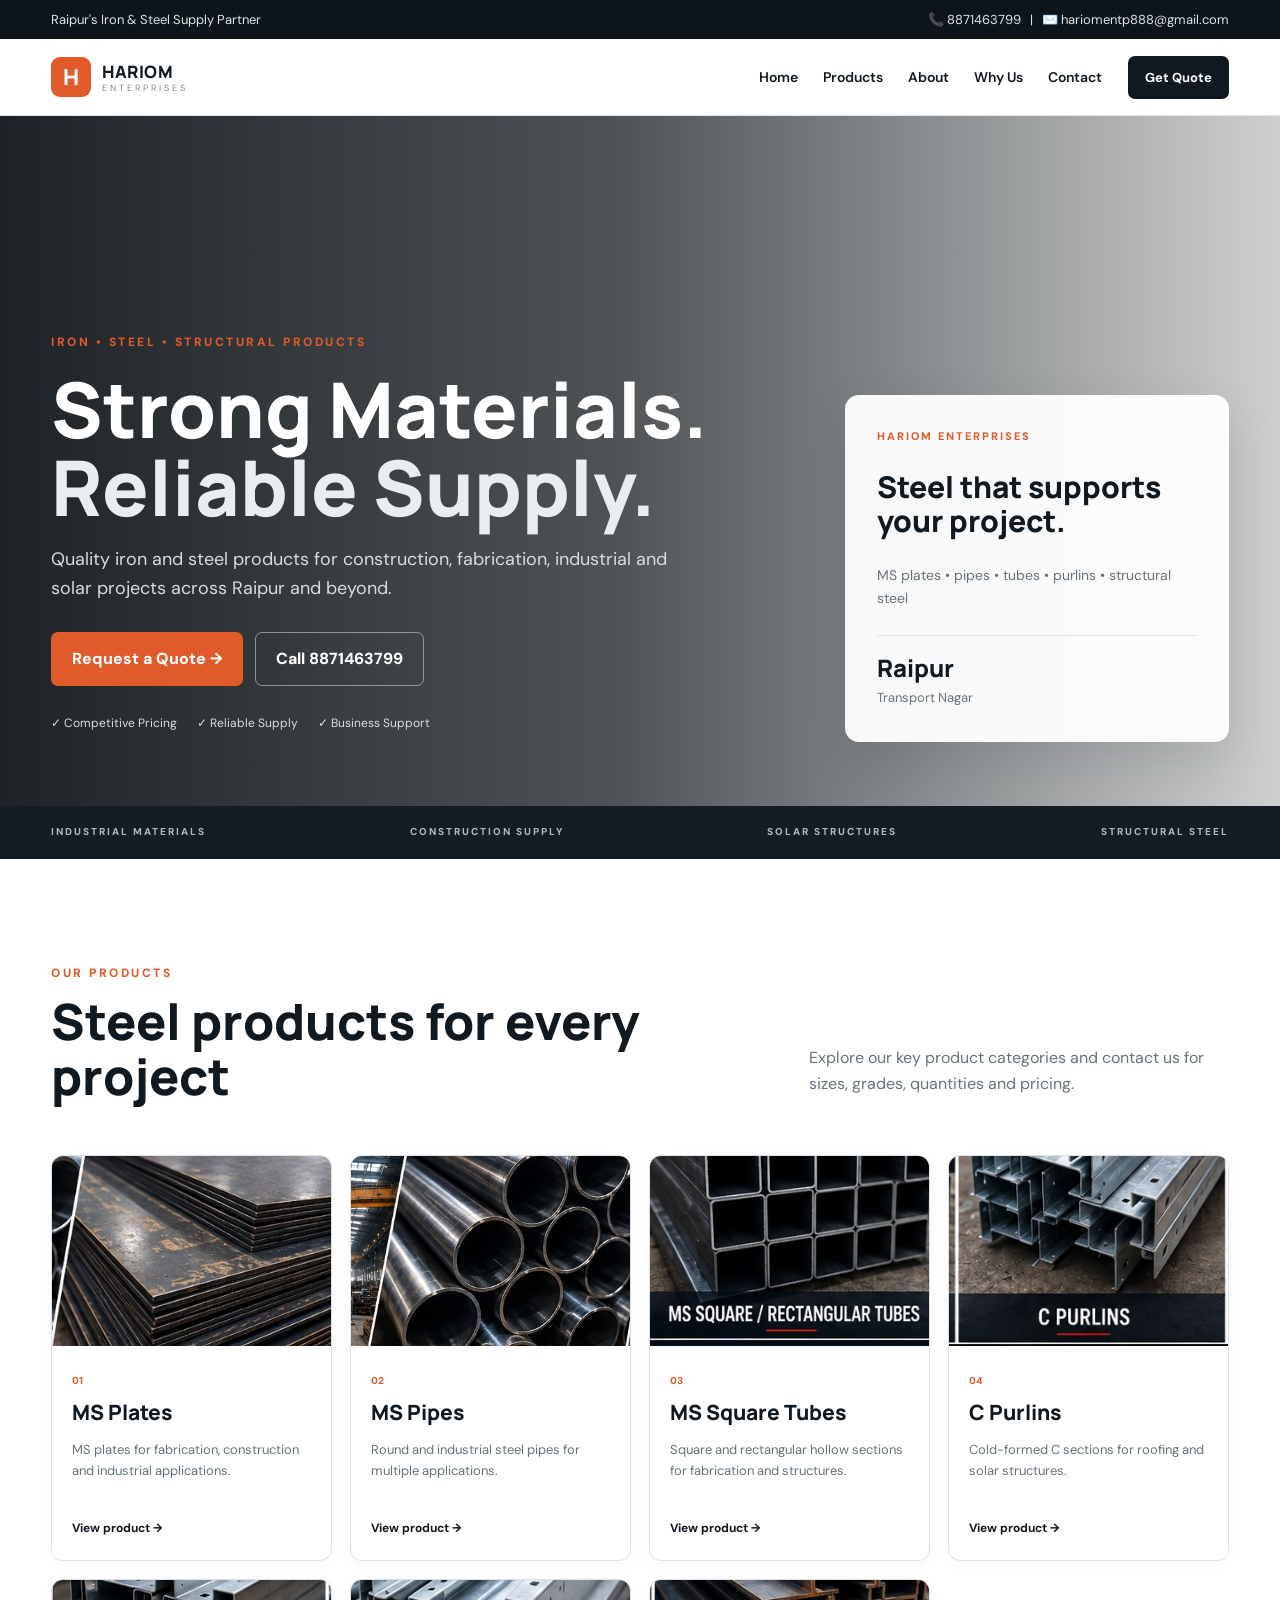
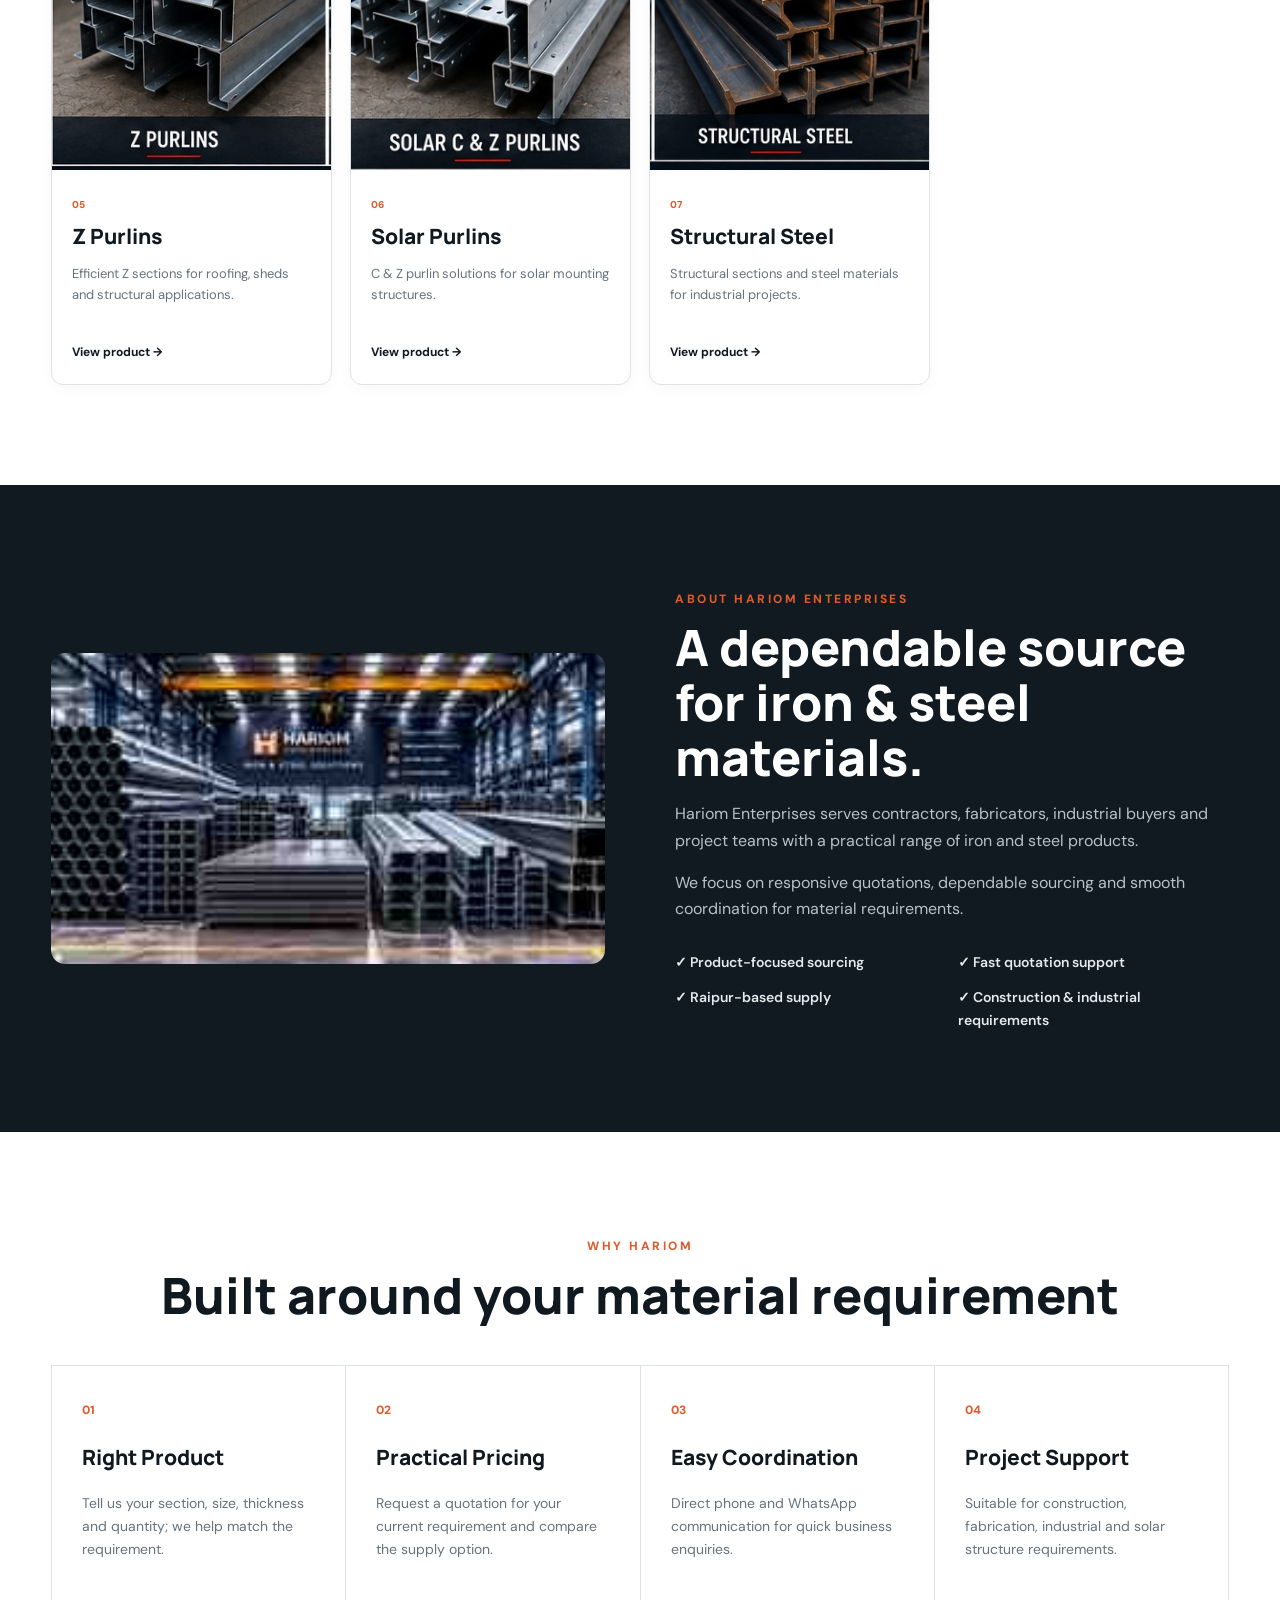
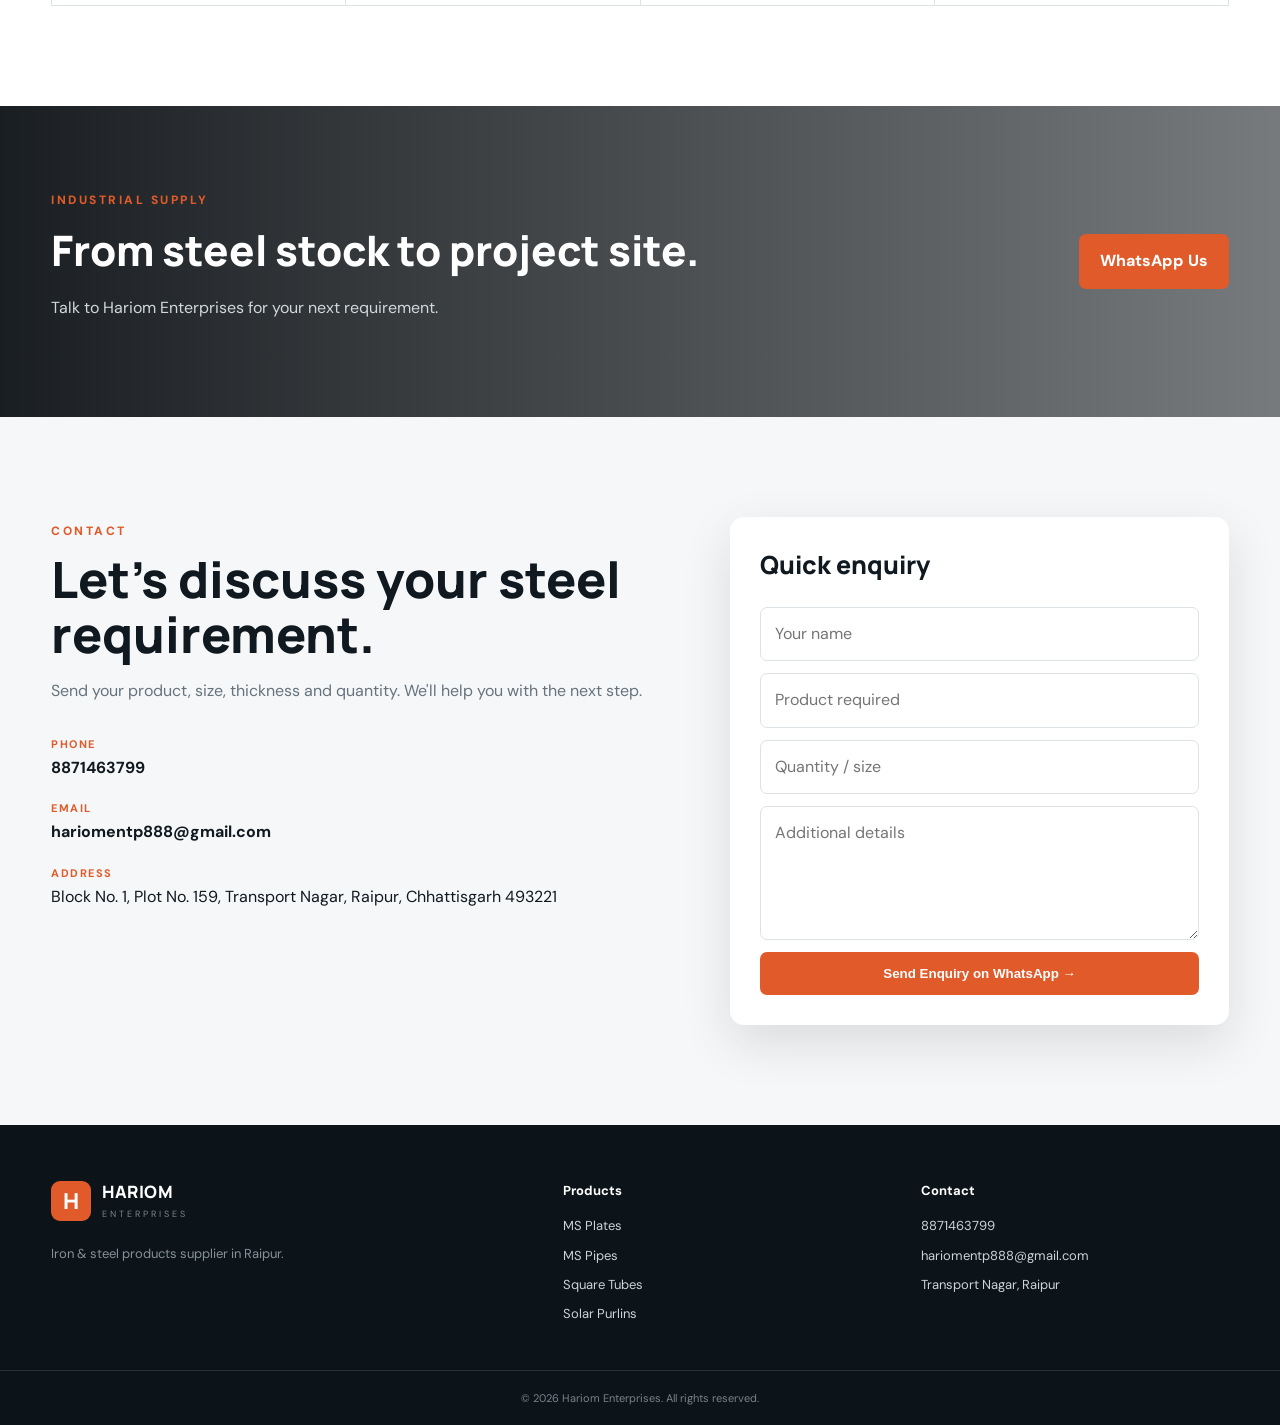
==== commit 1122c17d: "Fix missing About image by using direct JPG asset" ====
--- a/index.html
+++ b/index.html
@@ -2,7 +2,7 @@
 <html lang="en">
 <head>
 <meta charset="UTF-8">
-<meta property="og:image" content="images/hariom-steel-hero.svg?v=20260815">
+<meta property="og:image" content="images/hariom-steel-hero.jpg?v=20260815-2">
 <meta name="viewport" content="width=device-width, initial-scale=1.0">
 <meta name="google-site-verification" content="VO7mSsvs2NDAKOU-EGrUl00qIFv66SoZCA-icgrVNXg">
 <meta name="description" content="Hariom Enterprises, Raipur - trusted supplier of MS plates, MS pipes, square tubes, C & Z purlins, solar purlins and structural steel. Get a quote today.">
@@ -14,7 +14,7 @@
 <meta property="og:type" content="website">
 <meta property="og:url" content="https://hariomentp888-dotcom.github.io/hariom-enterprises/">
 <title>Hariom Enterprises | Iron & Steel Supplier in Raipur</title>
-<link rel="stylesheet" href="style.css?v=20260815-3">
+<link rel="stylesheet" href="style.css?v=20260815-4">
 </head>
 <body>
 <div class="topbar"><div class="wrap"><span>Raipur's Iron & Steel Supply Partner</span><span>📞 8871463799 &nbsp; | &nbsp; ✉️ hariomentp888@gmail.com</span></div></div>
@@ -31,7 +31,7 @@
 <a class="product" href="solar-purlins-raipur.html"><div class="product-img solar"></div><div class="product-body"><span>06</span><h3>Solar Purlins</h3><p>C & Z purlin solutions for solar mounting structures.</p><b>View product →</b></div></a>
 <a class="product" href="structural-steel-raipur.html"><div class="product-img structural"></div><div class="product-body"><span>07</span><h3>Structural Steel</h3><p>Structural sections and steel materials for industrial projects.</p><b>View product →</b></div></a>
 </div></div></section>
-<section id="about" class="split section dark"><div class="wrap split-grid"><div class="image-panel"><img src="images/hariom-steel-hero.svg?v=20260815" alt="Hariom Enterprises steel warehouse and industrial steel products" loading="lazy"></div><div class="content-panel"><span class="kicker">ABOUT HARIOM ENTERPRISES</span><h2>A dependable source for iron & steel materials.</h2><p>Hariom Enterprises serves contractors, fabricators, industrial buyers and project teams with a practical range of iron and steel products.</p><p>We focus on responsive quotations, dependable sourcing and smooth coordination for material requirements.</p><div class="checks"><span>✓ Product-focused sourcing</span><span>✓ Fast quotation support</span><span>✓ Raipur-based supply</span><span>✓ Construction & industrial requirements</span></div></div></div></section>
+<section id="about" class="split section dark"><div class="wrap split-grid"><div class="image-panel"><img src="images/hariom-steel-hero.jpg?v=20260815-2" alt="Hariom Enterprises steel warehouse and industrial steel products" loading="lazy"></div><div class="content-panel"><span class="kicker">ABOUT HARIOM ENTERPRISES</span><h2>A dependable source for iron & steel materials.</h2><p>Hariom Enterprises serves contractors, fabricators, industrial buyers and project teams with a practical range of iron and steel products.</p><p>We focus on responsive quotations, dependable sourcing and smooth coordination for material requirements.</p><div class="checks"><span>✓ Product-focused sourcing</span><span>✓ Fast quotation support</span><span>✓ Raipur-based supply</span><span>✓ Construction & industrial requirements</span></div></div></div></section>
 <section id="why" class="section"><div class="wrap"><div class="section-head center"><div><span class="kicker">WHY HARIOM</span><h2>Built around your material requirement</h2></div></div><div class="why-grid"><div class="why"><i>01</i><h3>Right Product</h3><p>Tell us your section, size, thickness and quantity; we help match the requirement.</p></div><div class="why"><i>02</i><h3>Practical Pricing</h3><p>Request a quotation for your current requirement and compare the supply option.</p></div><div class="why"><i>03</i><h3>Easy Coordination</h3><p>Direct phone and WhatsApp communication for quick business enquiries.</p></div><div class="why"><i>04</i><h3>Project Support</h3><p>Suitable for construction, fabrication, industrial and solar structure requirements.</p></div></div></div></section>
 <section class="image-banner"><div class="wrap banner-inner"><div><span class="kicker">INDUSTRIAL SUPPLY</span><h2>From steel stock to project site.</h2><p>Talk to Hariom Enterprises for your next requirement.</p></div><a class="btn primary" href="https://wa.me/918871463799?text=Hello%20Hariom%20Enterprises,%20I%20want%20to%20discuss%20a%20steel%20requirement." target="_blank" rel="noopener">WhatsApp Us</a></div></section>
 <section id="contact" class="section contact-section"><div class="wrap contact-grid"><div><span class="kicker">CONTACT</span><h2>Let's discuss your steel requirement.</h2><p>Send your product, size, thickness and quantity. We'll help you with the next step.</p><div class="contact-list"><div><b>Phone</b><a href="tel:+918871463799">8871463799</a></div><div><b>Email</b><a href="mailto:hariomentp888@gmail.com">hariomentp888@gmail.com</a></div><div><b>Address</b><span>Block No. 1, Plot No. 159, Transport Nagar, Raipur, Chhattisgarh 493221</span></div></div></div><div class="quote-box"><h3>Quick enquiry</h3><form onsubmit="sendWhatsApp(event)"><input id="name" required placeholder="Your name"><input id="product" required placeholder="Product required"><input id="qty" placeholder="Quantity / size"><textarea id="message" rows="4" placeholder="Additional details"></textarea><button class="btn primary" type="submit">Send Enquiry on WhatsApp →</button></form></div></div></section>
--- a/style.css
+++ b/style.css
@@ -1,3 +1,3 @@
 @import url('https://fonts.googleapis.com/css2?family=DM+Sans:wght@400;500;600;700&family=Manrope:wght@700;800&display=swap');
 :root{--ink:#101820;--steel:#27343d;--muted:#66737d;--line:#dce2e6;--paper:#f6f7f8;--accent:#e05a2a;--white:#fff;--shadow:0 18px 50px rgba(16,24,32,.12)}
-*{box-sizing:border-box}html{scroll-behavior:smooth}body{margin:0;font-family:"DM Sans",Arial,sans-serif;color:var(--ink);background:#fff;line-height:1.65}a{text-decoration:none;color:inherit}.wrap{width:min(1180px,92%);margin:auto}.topbar{background:#0e151a;color:#dce4e8;font-size:13px}.topbar .wrap{display:flex;justify-content:space-between;padding:9px 0}.header{position:sticky;top:0;z-index:20;background:rgba(255,255,255,.96);backdrop-filter:blur(12px);border-bottom:1px solid var(--line)}.nav{height:76px;display:flex;align-items:center;gap:26px}.brand{display:flex;align-items:center;gap:11px;margin-right:auto}.brand-mark{width:40px;height:40px;border-radius:9px;background:var(--accent);color:#fff;display:grid;place-items:center;font:800 22px Manrope}.brand b{display:block;font:800 17px Manrope;letter-spacing:.5px}.brand small{display:block;font-size:9px;letter-spacing:3px;color:#7b858c;margin-top:-2px}.nav nav{display:flex;gap:25px;font-size:14px;font-weight:600}.nav nav a:hover{color:var(--accent)}.nav-quote{background:var(--ink);color:#fff;padding:11px 17px;border-radius:7px;font-weight:700;font-size:13px}.menu{display:none;border:0;background:none;font-size:24px}.hero{position:relative;min-height:690px;display:grid;align-items:center;background:linear-gradient(90deg,rgba(10,16,20,.92) 0%,rgba(10,16,20,.72) 48%,rgba(10,16,20,.2) 100%),url("images/hariom-steel-hero.svg?v=20260815") center/cover}.hero-grid{position:relative;z-index:1;display:grid;grid-template-columns:1.3fr .7fr;gap:80px;align-items:center;color:#fff}.eyebrow,.kicker{font-size:12px;letter-spacing:2.5px;font-weight:800;color:var(--accent)}.hero h1{font:800 clamp(44px,6vw,78px)/1.02 Manrope;margin:17px 0}.hero h1 em{color:#e8edf0;font-style:normal}.hero p{max-width:650px;font-size:18px;color:#d6dde1}.actions{display:flex;gap:12px;margin:28px 0}.btn{display:inline-flex;justify-content:center;align-items:center;padding:13px 20px;border-radius:7px;font-weight:800;border:1px solid transparent;cursor:pointer}.btn.primary{background:var(--accent);color:#fff}.btn.ghost{border-color:rgba(255,255,255,.45);color:#fff}.hero-points{display:flex;gap:20px;flex-wrap:wrap;font-size:12px;color:#d8e0e4}.hero-card{background:rgba(255,255,255,.95);color:var(--ink);padding:32px;border-radius:14px;box-shadow:var(--shadow);transform:translateY(35px)}.hero-card h2{font:800 30px Manrope;line-height:1.15}.hero-card p{color:var(--muted);font-size:14px}.card-label{font-size:11px;font-weight:800;letter-spacing:2px;color:var(--accent)}.mini-stat{border-top:1px solid var(--line);padding-top:15px;margin-top:25px}.mini-stat b{display:block;font:800 24px Manrope}.mini-stat span{font-size:13px;color:var(--muted)}.trust-strip{background:#141d23;color:#fff}.trust{display:flex;justify-content:space-between;gap:20px;padding:18px 0;font-size:10px;letter-spacing:2px;font-weight:800;color:#aeb9bf}.section{padding:100px 0}.section-head{display:flex;justify-content:space-between;gap:50px;align-items:end;margin-bottom:42px}.section-head h2,.content-panel h2,.contact-section h2{font:800 clamp(32px,4vw,50px)/1.1 Manrope;margin:9px 0}.section-head>p{max-width:420px;color:var(--muted)}.center{display:block;text-align:center}.center h2{margin-bottom:0}.product-grid{display:grid;grid-template-columns:repeat(4,1fr);gap:18px}.product{border:1px solid var(--line);border-radius:12px;overflow:hidden;background:#fff;transition:.25s;box-shadow:0 4px 15px rgba(0,0,0,.03)}.product:hover{transform:translateY(-6px);box-shadow:var(--shadow);border-color:#c6cdd2}.product-img{height:190px;background-size:cover;background-position:center}.plates{background-image:url("images/ms-plates.jpg?v=20260815")}.pipes{background-image:url("images/ms-pipes.jpg?v=20260815")}.tubes{background-image:url("images/ms-square-tubes.jpg?v=20260815")}.cpurlin{background-image:url("images/c-purlins.jpg?v=20260815")}.zpurlin{background-image:url("images/z-purlins.jpg?v=20260815")}.solar{background-image:url("images/solar-purlins.jpg?v=20260815")}.structural{background-image:url("images/structural-steel.jpg?v=20260815")}.product-body{padding:20px}.product-body>span{font-size:10px;font-weight:800;color:var(--accent)}.product h3{font:800 21px Manrope;margin:5px 0}.product p{font-size:13px;color:var(--muted);min-height:62px}.product b{font-size:12px}.dark{background:#111a20;color:#fff}.split-grid{display:grid;grid-template-columns:1fr 1fr;gap:70px;align-items:center}.image-panel{border-radius:14px;overflow:hidden}.image-panel img{display:block;width:100%;height:520px;object-fit:cover}.content-panel p{color:#b7c2c8}.checks{display:grid;grid-template-columns:1fr 1fr;gap:12px;margin-top:28px;color:#e4eaed;font-weight:600;font-size:14px}.why-grid{display:grid;grid-template-columns:repeat(4,1fr);border-top:1px solid var(--line);border-left:1px solid var(--line)}.why{padding:30px;border-right:1px solid var(--line);border-bottom:1px solid var(--line)}.why i{font-style:normal;color:var(--accent);font-weight:800;font-size:12px}.why h3{font:800 21px Manrope}.why p{color:var(--muted);font-size:14px}.image-banner{padding:80px 0;background:linear-gradient(90deg,rgba(8,13,17,.93),rgba(8,13,17,.55)),url("images/hariom-steel-hero.svg?v=20260815") center/cover;color:#fff}.banner-inner{display:flex;justify-content:space-between;align-items:center;gap:30px}.banner-inner h2{font:800 42px Manrope;margin:8px 0}.banner-inner p{color:#d0d8dc}.contact-section{background:var(--paper)}.contact-grid{display:grid;grid-template-columns:1.1fr .9fr;gap:70px}.contact-section p{color:var(--muted)}.contact-list{margin-top:30px;display:grid;gap:18px}.contact-list div{display:grid;gap:2px}.contact-list b{font-size:11px;text-transform:uppercase;letter-spacing:1.5px;color:var(--accent)}.contact-list a{font-weight:700}.quote-box{background:#fff;padding:30px;border-radius:14px;box-shadow:var(--shadow)}.quote-box h3{font:800 25px Manrope;margin-top:0}.quote-box form{display:grid;gap:12px}.quote-box input,.quote-box textarea{width:100%;padding:13px 14px;border:1px solid var(--line);border-radius:7px;font:inherit;background:#fff}.quote-box textarea{resize:vertical}footer{background:#0d1419;color:#cbd4d9;padding:55px 0 0}.footer-grid{display:grid;grid-template-columns:1.5fr 1fr 1fr;gap:50px}.footer-grid>div{display:flex;flex-direction:column;gap:8px;font-size:13px}.footer-grid b{color:#fff;margin-bottom:6px}.footer-brand{margin:0}.footer-grid p{color:#849199}.copyright{text-align:center;border-top:1px solid #263139;margin-top:45px;padding:18px;font-size:11px;color:#77838b}@media(max-width:900px){.nav nav,.nav-quote{display:none}.menu{display:block;order:3}.nav{position:relative}.nav nav.open{display:flex;position:absolute;top:76px;left:0;right:0;background:#fff;padding:20px;flex-direction:column;box-shadow:var(--shadow)}.hero-grid,.split-grid,.contact-grid{grid-template-columns:1fr}.hero{min-height:760px}.hero-card{transform:none}.product-grid{grid-template-columns:repeat(2,1fr)}.why-grid{grid-template-columns:repeat(2,1fr)}.section-head{display:block}.section-head>p{margin-top:18px}.topbar .wrap{display:none}.banner-inner{display:block}.banner-inner .btn{margin-top:20px}.image-panel img{height:380px}}@media(max-width:560px){.product-grid,.why-grid{grid-template-columns:1fr}.hero h1{font-size:46px}.section{padding:70px 0}.hero{min-height:720px}.hero-points{display:grid}.checks{grid-template-columns:1fr}.footer-grid{grid-template-columns:1fr}.actions{flex-direction:column}.btn{width:100%}}+*{box-sizing:border-box}html{scroll-behavior:smooth}body{margin:0;font-family:"DM Sans",Arial,sans-serif;color:var(--ink);background:#fff;line-height:1.65}a{text-decoration:none;color:inherit}.wrap{width:min(1180px,92%);margin:auto}.topbar{background:#0e151a;color:#dce4e8;font-size:13px}.topbar .wrap{display:flex;justify-content:space-between;padding:9px 0}.header{position:sticky;top:0;z-index:20;background:rgba(255,255,255,.96);backdrop-filter:blur(12px);border-bottom:1px solid var(--line)}.nav{height:76px;display:flex;align-items:center;gap:26px}.brand{display:flex;align-items:center;gap:11px;margin-right:auto}.brand-mark{width:40px;height:40px;border-radius:9px;background:var(--accent);color:#fff;display:grid;place-items:center;font:800 22px Manrope}.brand b{display:block;font:800 17px Manrope;letter-spacing:.5px}.brand small{display:block;font-size:9px;letter-spacing:3px;color:#7b858c;margin-top:-2px}.nav nav{display:flex;gap:25px;font-size:14px;font-weight:600}.nav nav a:hover{color:var(--accent)}.nav-quote{background:var(--ink);color:#fff;padding:11px 17px;border-radius:7px;font-weight:700;font-size:13px}.menu{display:none;border:0;background:none;font-size:24px}.hero{position:relative;min-height:690px;display:grid;align-items:center;background:linear-gradient(90deg,rgba(10,16,20,.92) 0%,rgba(10,16,20,.72) 48%,rgba(10,16,20,.2) 100%),url("images/hariom-steel-hero.svg?v=20260815") center/cover}.hero-grid{position:relative;z-index:1;display:grid;grid-template-columns:1.3fr .7fr;gap:80px;align-items:center;color:#fff}.eyebrow,.kicker{font-size:12px;letter-spacing:2.5px;font-weight:800;color:var(--accent)}.hero h1{font:800 clamp(44px,6vw,78px)/1.02 Manrope;margin:17px 0}.hero h1 em{color:#e8edf0;font-style:normal}.hero p{max-width:650px;font-size:18px;color:#d6dde1}.actions{display:flex;gap:12px;margin:28px 0}.btn{display:inline-flex;justify-content:center;align-items:center;padding:13px 20px;border-radius:7px;font-weight:800;border:1px solid transparent;cursor:pointer}.btn.primary{background:var(--accent);color:#fff}.btn.ghost{border-color:rgba(255,255,255,.45);color:#fff}.hero-points{display:flex;gap:20px;flex-wrap:wrap;font-size:12px;color:#d8e0e4}.hero-card{background:rgba(255,255,255,.95);color:var(--ink);padding:32px;border-radius:14px;box-shadow:var(--shadow);transform:translateY(35px)}.hero-card h2{font:800 30px Manrope;line-height:1.15}.hero-card p{color:var(--muted);font-size:14px}.card-label{font-size:11px;font-weight:800;letter-spacing:2px;color:var(--accent)}.mini-stat{border-top:1px solid var(--line);padding-top:15px;margin-top:25px}.mini-stat b{display:block;font:800 24px Manrope}.mini-stat span{font-size:13px;color:var(--muted)}.trust-strip{background:#141d23;color:#fff}.trust{display:flex;justify-content:space-between;gap:20px;padding:18px 0;font-size:10px;letter-spacing:2px;font-weight:800;color:#aeb9bf}.section{padding:100px 0}.section-head{display:flex;justify-content:space-between;gap:50px;align-items:end;margin-bottom:42px}.section-head h2,.content-panel h2,.contact-section h2{font:800 clamp(32px,4vw,50px)/1.1 Manrope;margin:9px 0}.section-head>p{max-width:420px;color:var(--muted)}.center{display:block;text-align:center}.center h2{margin-bottom:0}.product-grid{display:grid;grid-template-columns:repeat(4,1fr);gap:18px}.product{border:1px solid var(--line);border-radius:12px;overflow:hidden;background:#fff;transition:.25s;box-shadow:0 4px 15px rgba(0,0,0,.03)}.product:hover{transform:translateY(-6px);box-shadow:var(--shadow);border-color:#c6cdd2}.product-img{height:190px;background-size:cover;background-position:center}.plates{background-image:url("images/ms-plates.jpg?v=20260815")}.pipes{background-image:url("images/ms-pipes.jpg?v=20260815")}.tubes{background-image:url("images/ms-square-tubes.jpg?v=20260815")}.cpurlin{background-image:url("images/c-purlins.jpg?v=20260815")}.zpurlin{background-image:url("images/z-purlins.jpg?v=20260815")}.solar{background-image:url("images/solar-purlins.jpg?v=20260815")}.structural{background-image:url("images/structural-steel.jpg?v=20260815")}.product-body{padding:20px}.product-body>span{font-size:10px;font-weight:800;color:var(--accent)}.product h3{font:800 21px Manrope;margin:5px 0}.product p{font-size:13px;color:var(--muted);min-height:62px}.product b{font-size:12px}.dark{background:#111a20;color:#fff}.split-grid{display:grid;grid-template-columns:1fr 1fr;gap:70px;align-items:center}.image-panel{border-radius:14px;overflow:hidden;background:#111a20;display:flex;align-items:center;justify-content:center}.image-panel img{display:block;width:100%;height:auto;max-height:520px;object-fit:contain;object-position:center}.content-panel p{color:#b7c2c8}.checks{display:grid;grid-template-columns:1fr 1fr;gap:12px;margin-top:28px;color:#e4eaed;font-weight:600;font-size:14px}.why-grid{display:grid;grid-template-columns:repeat(4,1fr);border-top:1px solid var(--line);border-left:1px solid var(--line)}.why{padding:30px;border-right:1px solid var(--line);border-bottom:1px solid var(--line)}.why i{font-style:normal;color:var(--accent);font-weight:800;font-size:12px}.why h3{font:800 21px Manrope}.why p{color:var(--muted);font-size:14px}.image-banner{padding:80px 0;background:linear-gradient(90deg,rgba(8,13,17,.93),rgba(8,13,17,.55)),url("images/hariom-steel-hero.svg?v=20260815") center/cover;color:#fff}.banner-inner{display:flex;justify-content:space-between;align-items:center;gap:30px}.banner-inner h2{font:800 42px Manrope;margin:8px 0}.banner-inner p{color:#d0d8dc}.contact-section{background:var(--paper)}.contact-grid{display:grid;grid-template-columns:1.1fr .9fr;gap:70px}.contact-section p{color:var(--muted)}.contact-list{margin-top:30px;display:grid;gap:18px}.contact-list div{display:grid;gap:2px}.contact-list b{font-size:11px;text-transform:uppercase;letter-spacing:1.5px;color:var(--accent)}.contact-list a{font-weight:700}.quote-box{background:#fff;padding:30px;border-radius:14px;box-shadow:var(--shadow)}.quote-box h3{font:800 25px Manrope;margin-top:0}.quote-box form{display:grid;gap:12px}.quote-box input,.quote-box textarea{width:100%;padding:13px 14px;border:1px solid var(--line);border-radius:7px;font:inherit;background:#fff}.quote-box textarea{resize:vertical}footer{background:#0d1419;color:#cbd4d9;padding:55px 0 0}.footer-grid{display:grid;grid-template-columns:1.5fr 1fr 1fr;gap:50px}.footer-grid>div{display:flex;flex-direction:column;gap:8px;font-size:13px}.footer-grid b{color:#fff;margin-bottom:6px}.footer-brand{margin:0}.footer-grid p{color:#849199}.copyright{text-align:center;border-top:1px solid #263139;margin-top:45px;padding:18px;font-size:11px;color:#77838b}@media(max-width:900px){.nav nav,.nav-quote{display:none}.menu{display:block;order:3}.nav{position:relative}.nav nav.open{display:flex;position:absolute;top:76px;left:0;right:0;background:#fff;padding:20px;flex-direction:column;box-shadow:var(--shadow)}.hero-grid,.split-grid,.contact-grid{grid-template-columns:1fr}.hero{min-height:760px}.hero-card{transform:none}.product-grid{grid-template-columns:repeat(2,1fr)}.why-grid{grid-template-columns:repeat(2,1fr)}.section-head{display:block}.section-head>p{margin-top:18px}.topbar .wrap{display:none}.banner-inner{display:block}.banner-inner .btn{margin-top:20px}.image-panel img{width:100%;height:auto;max-height:none}}@media(max-width:560px){.product-grid,.why-grid{grid-template-columns:1fr}.hero h1{font-size:46px}.section{padding:70px 0}.hero{min-height:720px}.hero-points{display:grid}.checks{grid-template-columns:1fr}.footer-grid{grid-template-columns:1fr}.actions{flex-direction:column}.btn{width:100%}}
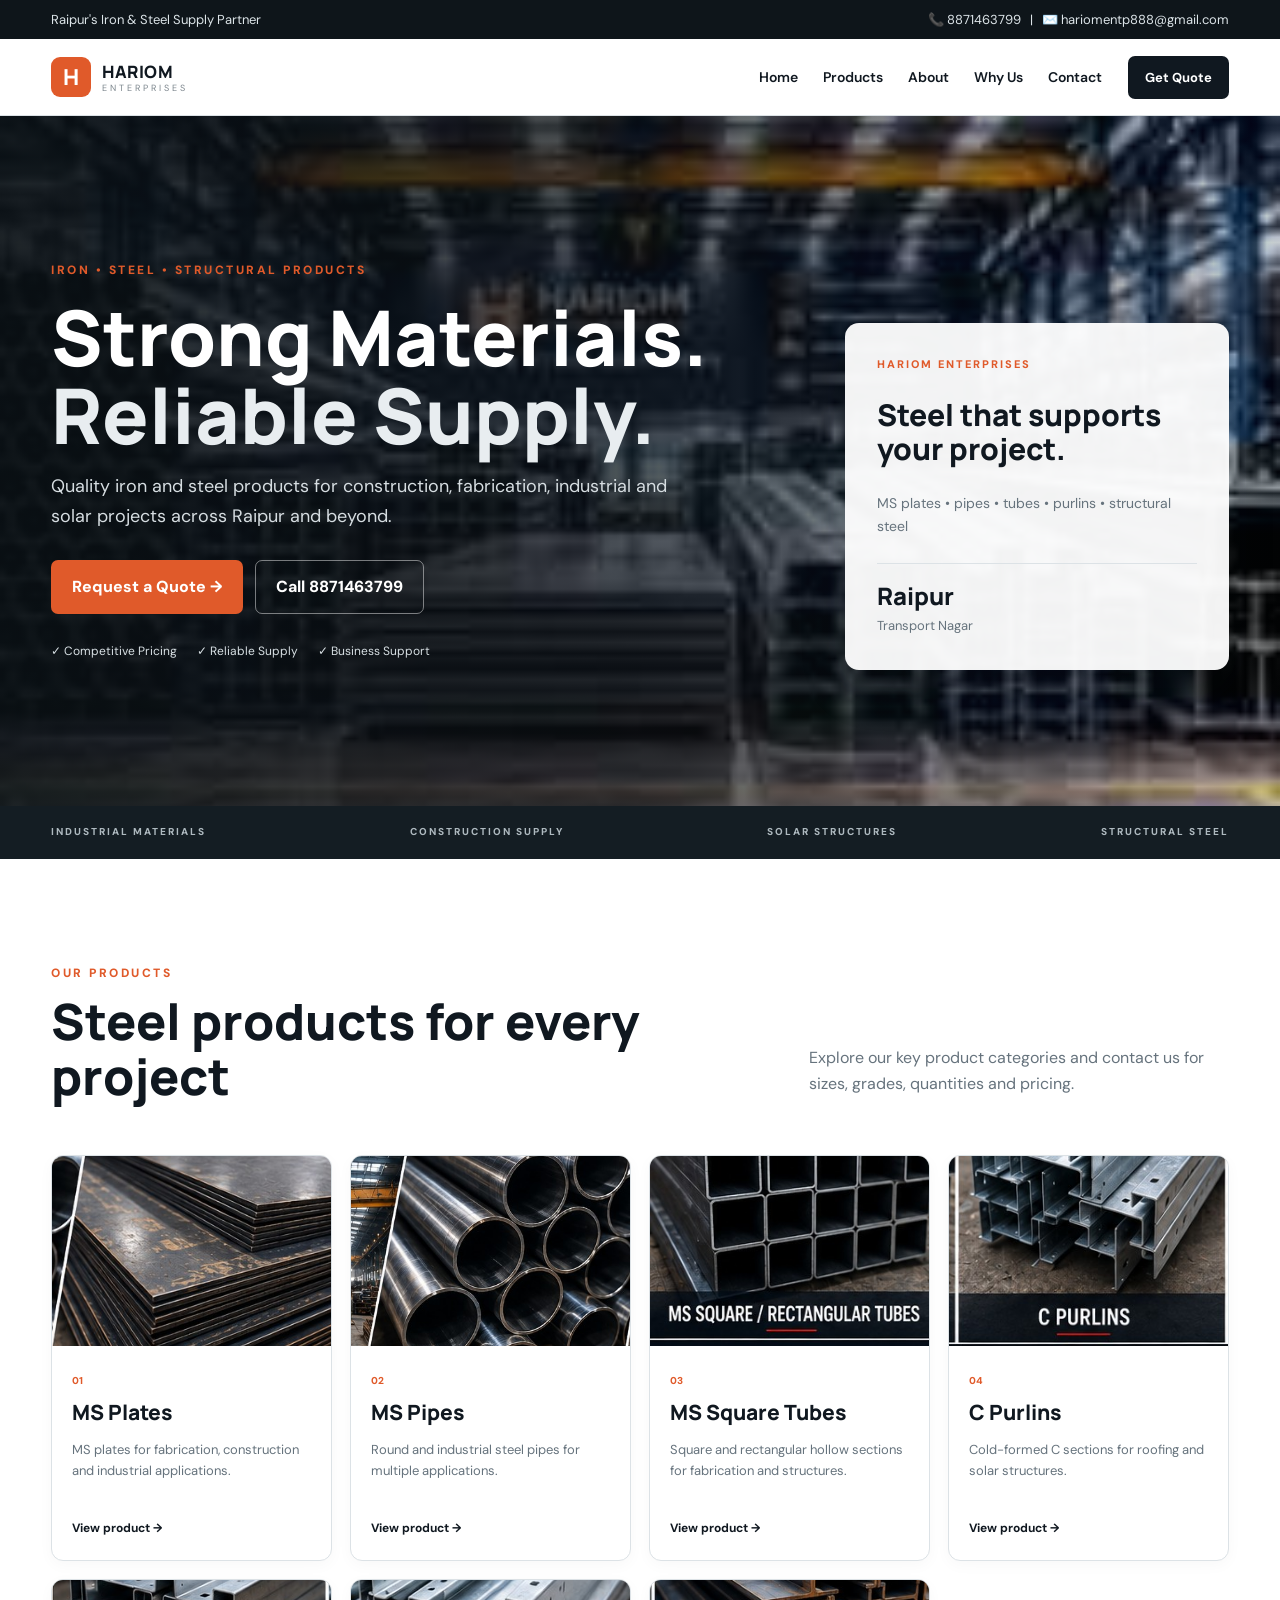
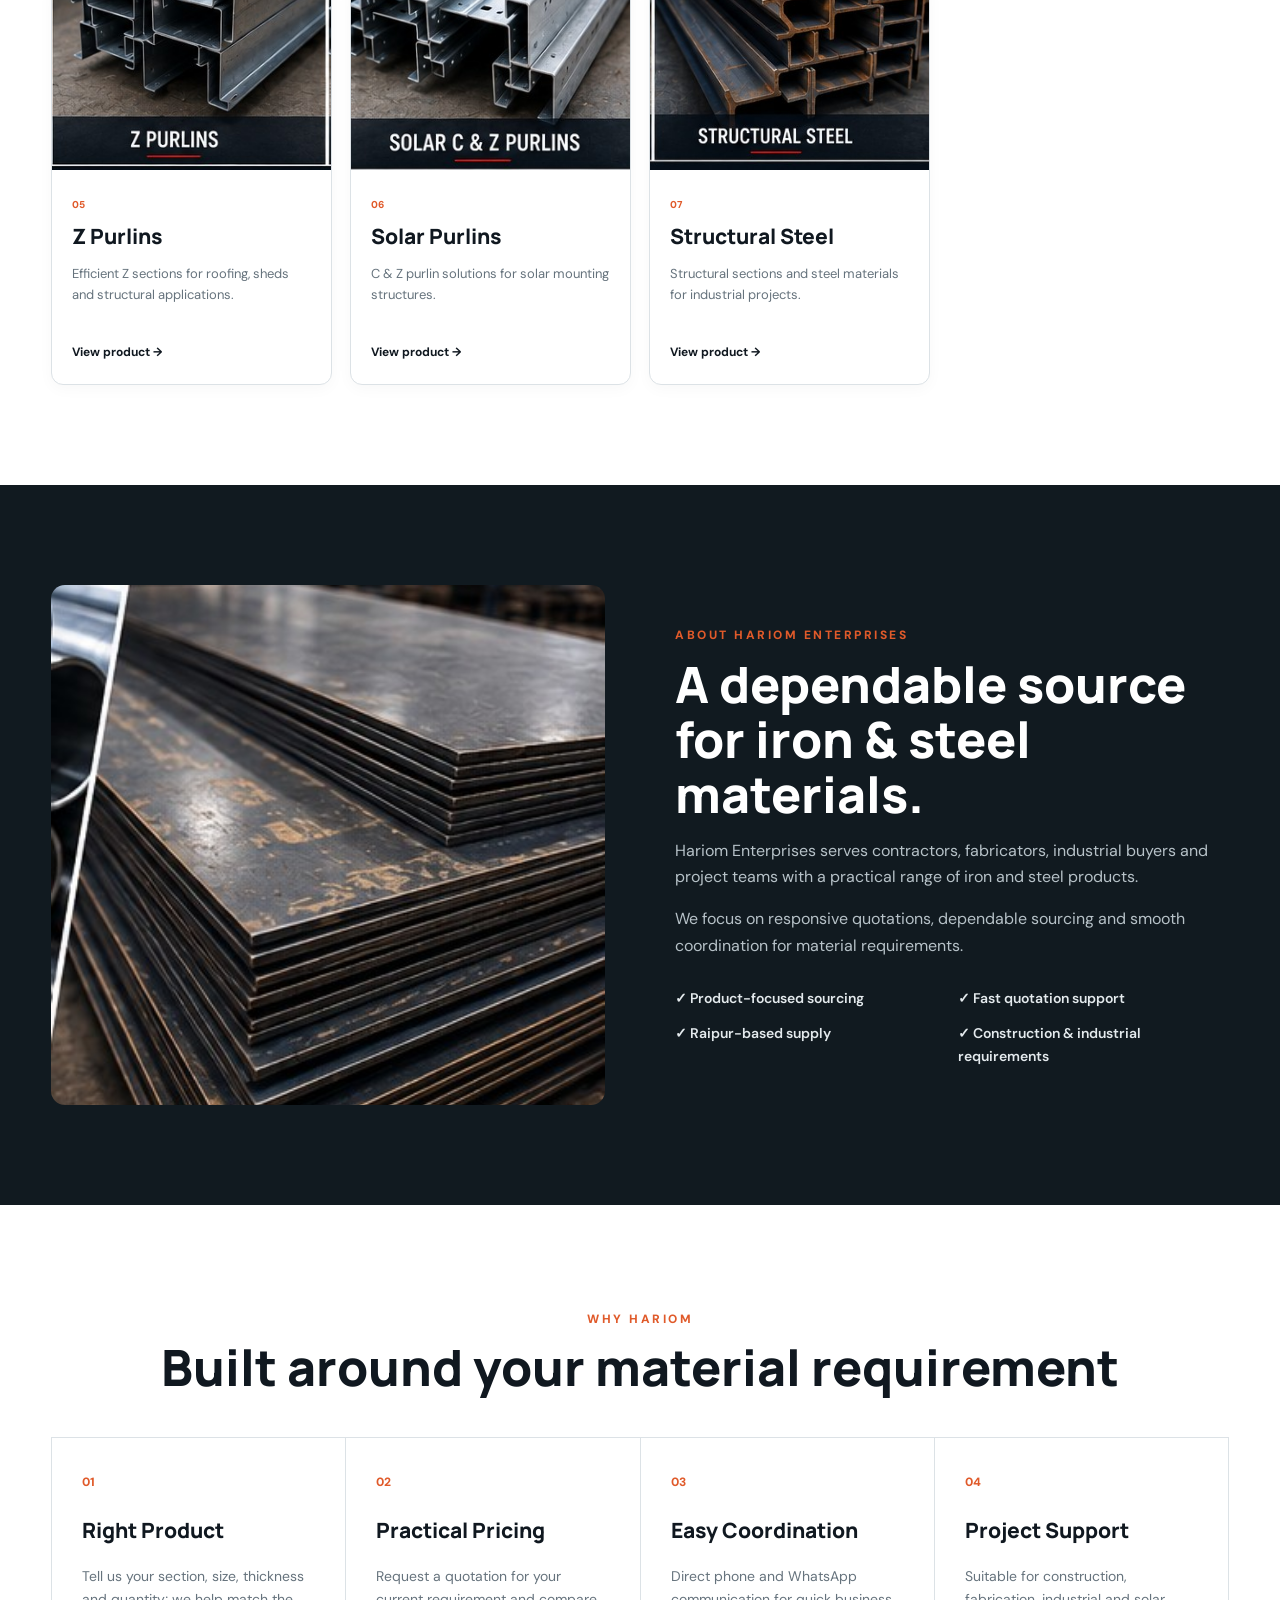
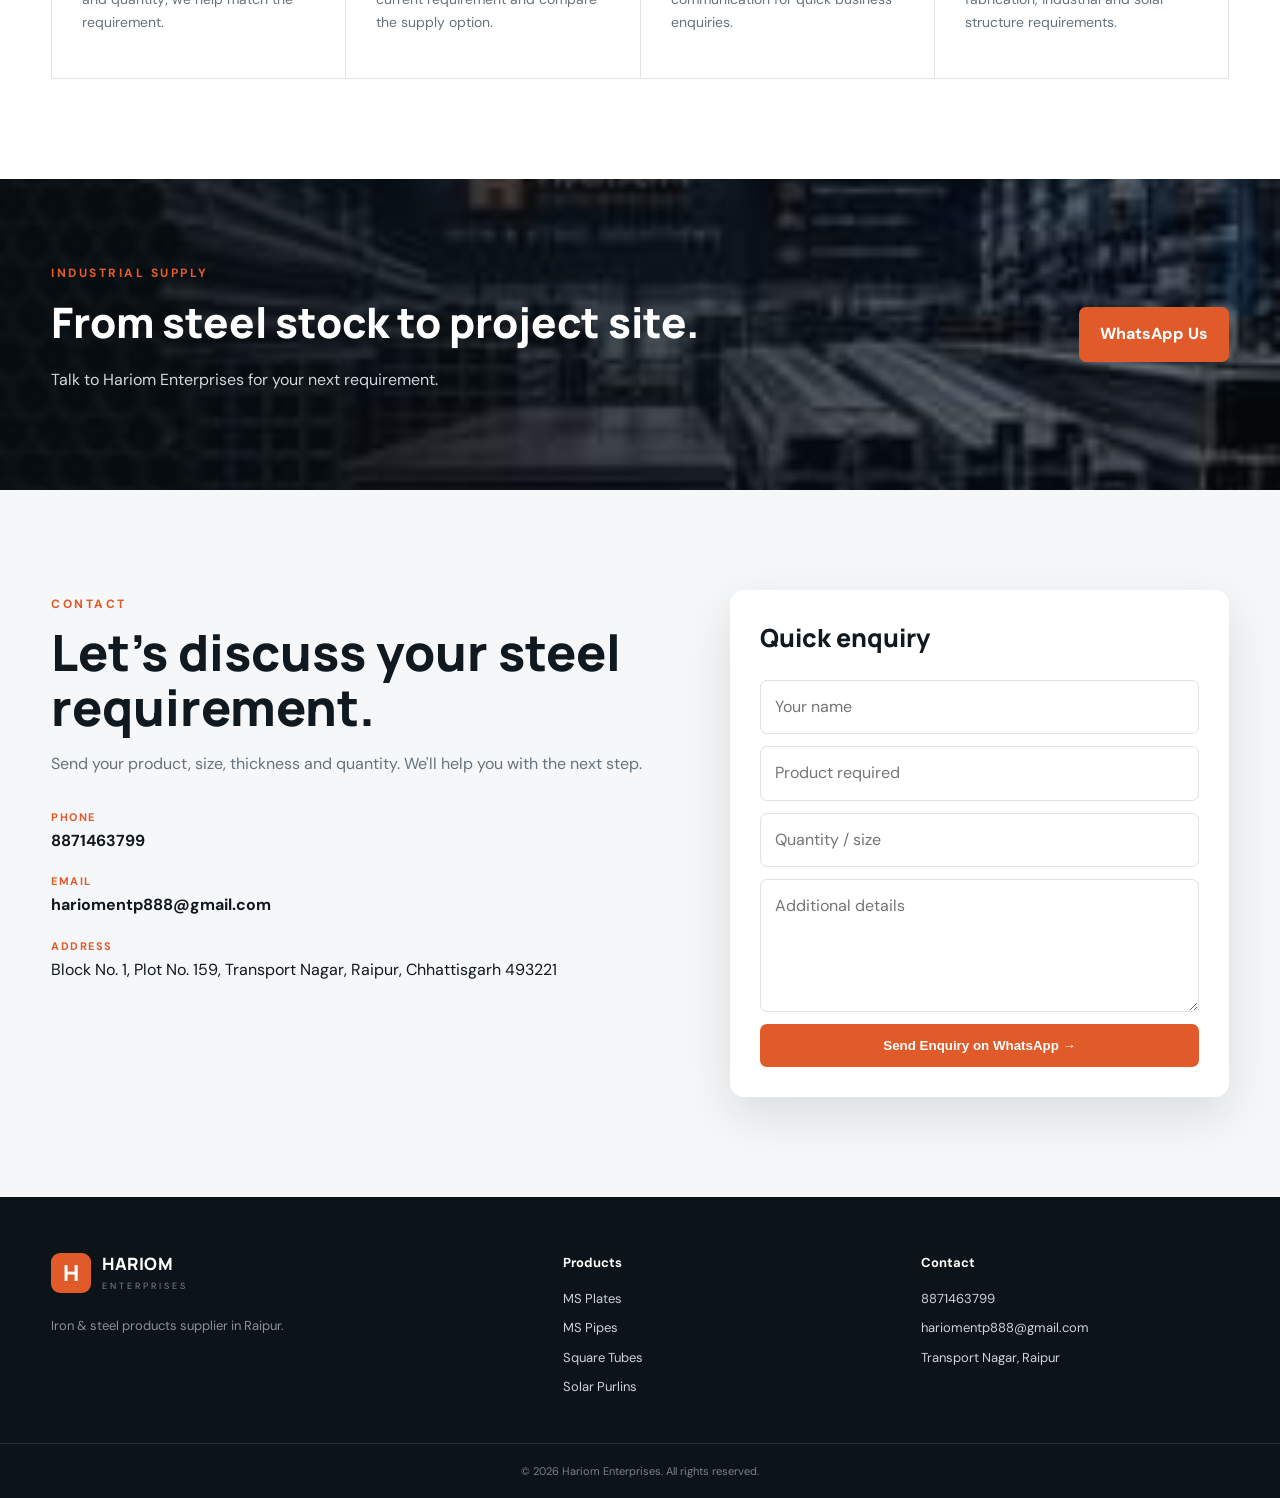
==== commit b986dbe5: "Fix about image with reliable product image" ====
--- a/index.html
+++ b/index.html
@@ -2,25 +2,21 @@
 <html lang="en">
 <head>
 <meta charset="UTF-8">
-<meta property="og:image" content="images/hariom-steel-hero.jpg?v=20260815-2">
+<meta property="og:image" content="images/ms-plates.jpg?v=20260815-3">
 <meta name="viewport" content="width=device-width, initial-scale=1.0">
 <meta name="google-site-verification" content="VO7mSsvs2NDAKOU-EGrUl00qIFv66SoZCA-icgrVNXg">
 <meta name="description" content="Hariom Enterprises, Raipur - trusted supplier of MS plates, MS pipes, square tubes, C & Z purlins, solar purlins and structural steel. Get a quote today.">
 <meta name="keywords" content="iron steel supplier Raipur, MS plates Raipur, MS pipes Raipur, square tubes Raipur, C purlin Raipur, Z purlin Raipur, solar purlin Raipur, structural steel Raipur">
 <meta name="robots" content="index, follow">
 <link rel="canonical" href="https://hariomentp888-dotcom.github.io/hariom-enterprises/">
-<meta property="og:title" content="Hariom Enterprises | Iron & Steel Supplier in Raipur">
-<meta property="og:description" content="MS plates, pipes, square tubes, C & Z purlins, solar purlins and structural steel from Hariom Enterprises, Raipur.">
-<meta property="og:type" content="website">
-<meta property="og:url" content="https://hariomentp888-dotcom.github.io/hariom-enterprises/">
 <title>Hariom Enterprises | Iron & Steel Supplier in Raipur</title>
-<link rel="stylesheet" href="style.css?v=20260815-4">
+<link rel="stylesheet" href="style.css?v=20260815-5">
 </head>
 <body>
 <div class="topbar"><div class="wrap"><span>Raipur's Iron & Steel Supply Partner</span><span>📞 8871463799 &nbsp; | &nbsp; ✉️ hariomentp888@gmail.com</span></div></div>
 <header class="header"><div class="wrap nav"><a class="brand" href="index.html"><span class="brand-mark">H</span><span><b>HARIOM</b><small>ENTERPRISES</small></span></a><button class="menu" aria-label="Open menu">☰</button><nav><a href="#home">Home</a><a href="#products">Products</a><a href="#about">About</a><a href="#why">Why Us</a><a href="#contact">Contact</a></nav><a class="nav-quote" href="https://wa.me/918871463799?text=Hello%20Hariom%20Enterprises,%20I%20need%20a%20quotation." target="_blank" rel="noopener">Get Quote</a></div></header>
 <main>
-<section id="home" class="hero"><div class="hero-overlay"></div><div class="wrap hero-grid"><div class="hero-copy"><div class="eyebrow">IRON • STEEL • STRUCTURAL PRODUCTS</div><h1>Strong Materials.<br><em>Reliable Supply.</em></h1><p>Quality iron and steel products for construction, fabrication, industrial and solar projects across Raipur and beyond.</p><div class="actions"><a class="btn primary" href="https://wa.me/918871463799?text=Hello%20Hariom%20Enterprises,%20please%20send%20me%20a%20quotation." target="_blank" rel="noopener">Request a Quote →</a><a class="btn ghost" href="tel:+918871463799">Call 8871463799</a></div><div class="hero-points"><span>✓ Competitive Pricing</span><span>✓ Reliable Supply</span><span>✓ Business Support</span></div></div><div class="hero-card"><div class="card-label">HARIOM ENTERPRISES</div><h2>Steel that supports your project.</h2><p>MS plates • pipes • tubes • purlins • structural steel</p><div class="mini-stat"><b>Raipur</b><span>Transport Nagar</span></div></div></div></section>
+<section id="home" class="hero"><div class="wrap hero-grid"><div class="hero-copy"><div class="eyebrow">IRON • STEEL • STRUCTURAL PRODUCTS</div><h1>Strong Materials.<br><em>Reliable Supply.</em></h1><p>Quality iron and steel products for construction, fabrication, industrial and solar projects across Raipur and beyond.</p><div class="actions"><a class="btn primary" href="https://wa.me/918871463799?text=Hello%20Hariom%20Enterprises,%20please%20send%20me%20a%20quotation." target="_blank" rel="noopener">Request a Quote →</a><a class="btn ghost" href="tel:+918871463799">Call 8871463799</a></div><div class="hero-points"><span>✓ Competitive Pricing</span><span>✓ Reliable Supply</span><span>✓ Business Support</span></div></div><div class="hero-card"><div class="card-label">HARIOM ENTERPRISES</div><h2>Steel that supports your project.</h2><p>MS plates • pipes • tubes • purlins • structural steel</p><div class="mini-stat"><b>Raipur</b><span>Transport Nagar</span></div></div></div></section>
 <section class="trust-strip"><div class="wrap trust"><span>INDUSTRIAL MATERIALS</span><span>CONSTRUCTION SUPPLY</span><span>SOLAR STRUCTURES</span><span>STRUCTURAL STEEL</span></div></section>
 <section id="products" class="section"><div class="wrap"><div class="section-head"><div><span class="kicker">OUR PRODUCTS</span><h2>Steel products for every project</h2></div><p>Explore our key product categories and contact us for sizes, grades, quantities and pricing.</p></div><div class="product-grid">
 <a class="product" href="ms-plates-raipur.html"><div class="product-img plates"></div><div class="product-body"><span>01</span><h3>MS Plates</h3><p>MS plates for fabrication, construction and industrial applications.</p><b>View product →</b></div></a>
@@ -31,11 +27,11 @@
 <a class="product" href="solar-purlins-raipur.html"><div class="product-img solar"></div><div class="product-body"><span>06</span><h3>Solar Purlins</h3><p>C & Z purlin solutions for solar mounting structures.</p><b>View product →</b></div></a>
 <a class="product" href="structural-steel-raipur.html"><div class="product-img structural"></div><div class="product-body"><span>07</span><h3>Structural Steel</h3><p>Structural sections and steel materials for industrial projects.</p><b>View product →</b></div></a>
 </div></div></section>
-<section id="about" class="split section dark"><div class="wrap split-grid"><div class="image-panel"><img src="images/hariom-steel-hero.jpg?v=20260815-2" alt="Hariom Enterprises steel warehouse and industrial steel products" loading="lazy"></div><div class="content-panel"><span class="kicker">ABOUT HARIOM ENTERPRISES</span><h2>A dependable source for iron & steel materials.</h2><p>Hariom Enterprises serves contractors, fabricators, industrial buyers and project teams with a practical range of iron and steel products.</p><p>We focus on responsive quotations, dependable sourcing and smooth coordination for material requirements.</p><div class="checks"><span>✓ Product-focused sourcing</span><span>✓ Fast quotation support</span><span>✓ Raipur-based supply</span><span>✓ Construction & industrial requirements</span></div></div></div></section>
+<section id="about" class="split section dark"><div class="wrap split-grid"><div class="image-panel"><img src="images/ms-plates.jpg?v=20260815-3" alt="MS steel plates supplied by Hariom Enterprises Raipur" loading="eager"></div><div class="content-panel"><span class="kicker">ABOUT HARIOM ENTERPRISES</span><h2>A dependable source for iron & steel materials.</h2><p>Hariom Enterprises serves contractors, fabricators, industrial buyers and project teams with a practical range of iron and steel products.</p><p>We focus on responsive quotations, dependable sourcing and smooth coordination for material requirements.</p><div class="checks"><span>✓ Product-focused sourcing</span><span>✓ Fast quotation support</span><span>✓ Raipur-based supply</span><span>✓ Construction & industrial requirements</span></div></div></div></section>
 <section id="why" class="section"><div class="wrap"><div class="section-head center"><div><span class="kicker">WHY HARIOM</span><h2>Built around your material requirement</h2></div></div><div class="why-grid"><div class="why"><i>01</i><h3>Right Product</h3><p>Tell us your section, size, thickness and quantity; we help match the requirement.</p></div><div class="why"><i>02</i><h3>Practical Pricing</h3><p>Request a quotation for your current requirement and compare the supply option.</p></div><div class="why"><i>03</i><h3>Easy Coordination</h3><p>Direct phone and WhatsApp communication for quick business enquiries.</p></div><div class="why"><i>04</i><h3>Project Support</h3><p>Suitable for construction, fabrication, industrial and solar structure requirements.</p></div></div></div></section>
 <section class="image-banner"><div class="wrap banner-inner"><div><span class="kicker">INDUSTRIAL SUPPLY</span><h2>From steel stock to project site.</h2><p>Talk to Hariom Enterprises for your next requirement.</p></div><a class="btn primary" href="https://wa.me/918871463799?text=Hello%20Hariom%20Enterprises,%20I%20want%20to%20discuss%20a%20steel%20requirement." target="_blank" rel="noopener">WhatsApp Us</a></div></section>
 <section id="contact" class="section contact-section"><div class="wrap contact-grid"><div><span class="kicker">CONTACT</span><h2>Let's discuss your steel requirement.</h2><p>Send your product, size, thickness and quantity. We'll help you with the next step.</p><div class="contact-list"><div><b>Phone</b><a href="tel:+918871463799">8871463799</a></div><div><b>Email</b><a href="mailto:hariomentp888@gmail.com">hariomentp888@gmail.com</a></div><div><b>Address</b><span>Block No. 1, Plot No. 159, Transport Nagar, Raipur, Chhattisgarh 493221</span></div></div></div><div class="quote-box"><h3>Quick enquiry</h3><form onsubmit="sendWhatsApp(event)"><input id="name" required placeholder="Your name"><input id="product" required placeholder="Product required"><input id="qty" placeholder="Quantity / size"><textarea id="message" rows="4" placeholder="Additional details"></textarea><button class="btn primary" type="submit">Send Enquiry on WhatsApp →</button></form></div></div></section>
 </main>
 <footer><div class="wrap footer-grid"><div><a class="brand footer-brand" href="index.html"><span class="brand-mark">H</span><span><b>HARIOM</b><small>ENTERPRISES</small></span></a><p>Iron & steel products supplier in Raipur.</p></div><div><b>Products</b><a href="ms-plates-raipur.html">MS Plates</a><a href="ms-pipes-raipur.html">MS Pipes</a><a href="ms-square-tubes-raipur.html">Square Tubes</a><a href="solar-purlins-raipur.html">Solar Purlins</a></div><div><b>Contact</b><a href="tel:+918871463799">8871463799</a><a href="mailto:hariomentp888@gmail.com">hariomentp888@gmail.com</a><span>Transport Nagar, Raipur</span></div></div><div class="copyright">© 2026 Hariom Enterprises. All rights reserved.</div></footer>
-<script src="script.js?v=20260815-2"></script>
+<script src="script.js?v=20260815-3"></script>
 </body></html>
--- a/style.css
+++ b/style.css
@@ -1,3 +1,3 @@
 @import url('https://fonts.googleapis.com/css2?family=DM+Sans:wght@400;500;600;700&family=Manrope:wght@700;800&display=swap');
 :root{--ink:#101820;--steel:#27343d;--muted:#66737d;--line:#dce2e6;--paper:#f6f7f8;--accent:#e05a2a;--white:#fff;--shadow:0 18px 50px rgba(16,24,32,.12)}
-*{box-sizing:border-box}html{scroll-behavior:smooth}body{margin:0;font-family:"DM Sans",Arial,sans-serif;color:var(--ink);background:#fff;line-height:1.65}a{text-decoration:none;color:inherit}.wrap{width:min(1180px,92%);margin:auto}.topbar{background:#0e151a;color:#dce4e8;font-size:13px}.topbar .wrap{display:flex;justify-content:space-between;padding:9px 0}.header{position:sticky;top:0;z-index:20;background:rgba(255,255,255,.96);backdrop-filter:blur(12px);border-bottom:1px solid var(--line)}.nav{height:76px;display:flex;align-items:center;gap:26px}.brand{display:flex;align-items:center;gap:11px;margin-right:auto}.brand-mark{width:40px;height:40px;border-radius:9px;background:var(--accent);color:#fff;display:grid;place-items:center;font:800 22px Manrope}.brand b{display:block;font:800 17px Manrope;letter-spacing:.5px}.brand small{display:block;font-size:9px;letter-spacing:3px;color:#7b858c;margin-top:-2px}.nav nav{display:flex;gap:25px;font-size:14px;font-weight:600}.nav nav a:hover{color:var(--accent)}.nav-quote{background:var(--ink);color:#fff;padding:11px 17px;border-radius:7px;font-weight:700;font-size:13px}.menu{display:none;border:0;background:none;font-size:24px}.hero{position:relative;min-height:690px;display:grid;align-items:center;background:linear-gradient(90deg,rgba(10,16,20,.92) 0%,rgba(10,16,20,.72) 48%,rgba(10,16,20,.2) 100%),url("images/hariom-steel-hero.svg?v=20260815") center/cover}.hero-grid{position:relative;z-index:1;display:grid;grid-template-columns:1.3fr .7fr;gap:80px;align-items:center;color:#fff}.eyebrow,.kicker{font-size:12px;letter-spacing:2.5px;font-weight:800;color:var(--accent)}.hero h1{font:800 clamp(44px,6vw,78px)/1.02 Manrope;margin:17px 0}.hero h1 em{color:#e8edf0;font-style:normal}.hero p{max-width:650px;font-size:18px;color:#d6dde1}.actions{display:flex;gap:12px;margin:28px 0}.btn{display:inline-flex;justify-content:center;align-items:center;padding:13px 20px;border-radius:7px;font-weight:800;border:1px solid transparent;cursor:pointer}.btn.primary{background:var(--accent);color:#fff}.btn.ghost{border-color:rgba(255,255,255,.45);color:#fff}.hero-points{display:flex;gap:20px;flex-wrap:wrap;font-size:12px;color:#d8e0e4}.hero-card{background:rgba(255,255,255,.95);color:var(--ink);padding:32px;border-radius:14px;box-shadow:var(--shadow);transform:translateY(35px)}.hero-card h2{font:800 30px Manrope;line-height:1.15}.hero-card p{color:var(--muted);font-size:14px}.card-label{font-size:11px;font-weight:800;letter-spacing:2px;color:var(--accent)}.mini-stat{border-top:1px solid var(--line);padding-top:15px;margin-top:25px}.mini-stat b{display:block;font:800 24px Manrope}.mini-stat span{font-size:13px;color:var(--muted)}.trust-strip{background:#141d23;color:#fff}.trust{display:flex;justify-content:space-between;gap:20px;padding:18px 0;font-size:10px;letter-spacing:2px;font-weight:800;color:#aeb9bf}.section{padding:100px 0}.section-head{display:flex;justify-content:space-between;gap:50px;align-items:end;margin-bottom:42px}.section-head h2,.content-panel h2,.contact-section h2{font:800 clamp(32px,4vw,50px)/1.1 Manrope;margin:9px 0}.section-head>p{max-width:420px;color:var(--muted)}.center{display:block;text-align:center}.center h2{margin-bottom:0}.product-grid{display:grid;grid-template-columns:repeat(4,1fr);gap:18px}.product{border:1px solid var(--line);border-radius:12px;overflow:hidden;background:#fff;transition:.25s;box-shadow:0 4px 15px rgba(0,0,0,.03)}.product:hover{transform:translateY(-6px);box-shadow:var(--shadow);border-color:#c6cdd2}.product-img{height:190px;background-size:cover;background-position:center}.plates{background-image:url("images/ms-plates.jpg?v=20260815")}.pipes{background-image:url("images/ms-pipes.jpg?v=20260815")}.tubes{background-image:url("images/ms-square-tubes.jpg?v=20260815")}.cpurlin{background-image:url("images/c-purlins.jpg?v=20260815")}.zpurlin{background-image:url("images/z-purlins.jpg?v=20260815")}.solar{background-image:url("images/solar-purlins.jpg?v=20260815")}.structural{background-image:url("images/structural-steel.jpg?v=20260815")}.product-body{padding:20px}.product-body>span{font-size:10px;font-weight:800;color:var(--accent)}.product h3{font:800 21px Manrope;margin:5px 0}.product p{font-size:13px;color:var(--muted);min-height:62px}.product b{font-size:12px}.dark{background:#111a20;color:#fff}.split-grid{display:grid;grid-template-columns:1fr 1fr;gap:70px;align-items:center}.image-panel{border-radius:14px;overflow:hidden;background:#111a20;display:flex;align-items:center;justify-content:center}.image-panel img{display:block;width:100%;height:auto;max-height:520px;object-fit:contain;object-position:center}.content-panel p{color:#b7c2c8}.checks{display:grid;grid-template-columns:1fr 1fr;gap:12px;margin-top:28px;color:#e4eaed;font-weight:600;font-size:14px}.why-grid{display:grid;grid-template-columns:repeat(4,1fr);border-top:1px solid var(--line);border-left:1px solid var(--line)}.why{padding:30px;border-right:1px solid var(--line);border-bottom:1px solid var(--line)}.why i{font-style:normal;color:var(--accent);font-weight:800;font-size:12px}.why h3{font:800 21px Manrope}.why p{color:var(--muted);font-size:14px}.image-banner{padding:80px 0;background:linear-gradient(90deg,rgba(8,13,17,.93),rgba(8,13,17,.55)),url("images/hariom-steel-hero.svg?v=20260815") center/cover;color:#fff}.banner-inner{display:flex;justify-content:space-between;align-items:center;gap:30px}.banner-inner h2{font:800 42px Manrope;margin:8px 0}.banner-inner p{color:#d0d8dc}.contact-section{background:var(--paper)}.contact-grid{display:grid;grid-template-columns:1.1fr .9fr;gap:70px}.contact-section p{color:var(--muted)}.contact-list{margin-top:30px;display:grid;gap:18px}.contact-list div{display:grid;gap:2px}.contact-list b{font-size:11px;text-transform:uppercase;letter-spacing:1.5px;color:var(--accent)}.contact-list a{font-weight:700}.quote-box{background:#fff;padding:30px;border-radius:14px;box-shadow:var(--shadow)}.quote-box h3{font:800 25px Manrope;margin-top:0}.quote-box form{display:grid;gap:12px}.quote-box input,.quote-box textarea{width:100%;padding:13px 14px;border:1px solid var(--line);border-radius:7px;font:inherit;background:#fff}.quote-box textarea{resize:vertical}footer{background:#0d1419;color:#cbd4d9;padding:55px 0 0}.footer-grid{display:grid;grid-template-columns:1.5fr 1fr 1fr;gap:50px}.footer-grid>div{display:flex;flex-direction:column;gap:8px;font-size:13px}.footer-grid b{color:#fff;margin-bottom:6px}.footer-brand{margin:0}.footer-grid p{color:#849199}.copyright{text-align:center;border-top:1px solid #263139;margin-top:45px;padding:18px;font-size:11px;color:#77838b}@media(max-width:900px){.nav nav,.nav-quote{display:none}.menu{display:block;order:3}.nav{position:relative}.nav nav.open{display:flex;position:absolute;top:76px;left:0;right:0;background:#fff;padding:20px;flex-direction:column;box-shadow:var(--shadow)}.hero-grid,.split-grid,.contact-grid{grid-template-columns:1fr}.hero{min-height:760px}.hero-card{transform:none}.product-grid{grid-template-columns:repeat(2,1fr)}.why-grid{grid-template-columns:repeat(2,1fr)}.section-head{display:block}.section-head>p{margin-top:18px}.topbar .wrap{display:none}.banner-inner{display:block}.banner-inner .btn{margin-top:20px}.image-panel img{width:100%;height:auto;max-height:none}}@media(max-width:560px){.product-grid,.why-grid{grid-template-columns:1fr}.hero h1{font-size:46px}.section{padding:70px 0}.hero{min-height:720px}.hero-points{display:grid}.checks{grid-template-columns:1fr}.footer-grid{grid-template-columns:1fr}.actions{flex-direction:column}.btn{width:100%}}+*{box-sizing:border-box}html{scroll-behavior:smooth}body{margin:0;font-family:"DM Sans",Arial,sans-serif;color:var(--ink);background:#fff;line-height:1.65}a{text-decoration:none;color:inherit}.wrap{width:min(1180px,92%);margin:auto}.topbar{background:#0e151a;color:#dce4e8;font-size:13px}.topbar .wrap{display:flex;justify-content:space-between;padding:9px 0}.header{position:sticky;top:0;z-index:20;background:rgba(255,255,255,.96);backdrop-filter:blur(12px);border-bottom:1px solid var(--line)}.nav{height:76px;display:flex;align-items:center;gap:26px}.brand{display:flex;align-items:center;gap:11px;margin-right:auto}.brand-mark{width:40px;height:40px;border-radius:9px;background:var(--accent);color:#fff;display:grid;place-items:center;font:800 22px Manrope}.brand b{display:block;font:800 17px Manrope;letter-spacing:.5px}.brand small{display:block;font-size:9px;letter-spacing:3px;color:#7b858c;margin-top:-2px}.nav nav{display:flex;gap:25px;font-size:14px;font-weight:600}.nav nav a:hover{color:var(--accent)}.nav-quote{background:var(--ink);color:#fff;padding:11px 17px;border-radius:7px;font-weight:700;font-size:13px}.menu{display:none;border:0;background:none;font-size:24px}.hero{position:relative;min-height:690px;display:grid;align-items:center;background:linear-gradient(90deg,rgba(10,16,20,.92) 0%,rgba(10,16,20,.72) 48%,rgba(10,16,20,.2) 100%),url("images/hariom-steel-hero.jpg?v=20260815-2") center/cover}.hero-grid{position:relative;z-index:1;display:grid;grid-template-columns:1.3fr .7fr;gap:80px;align-items:center;color:#fff}.eyebrow,.kicker{font-size:12px;letter-spacing:2.5px;font-weight:800;color:var(--accent)}.hero h1{font:800 clamp(44px,6vw,78px)/1.02 Manrope;margin:17px 0}.hero h1 em{color:#e8edf0;font-style:normal}.hero p{max-width:650px;font-size:18px;color:#d6dde1}.actions{display:flex;gap:12px;margin:28px 0}.btn{display:inline-flex;justify-content:center;align-items:center;padding:13px 20px;border-radius:7px;font-weight:800;border:1px solid transparent;cursor:pointer}.btn.primary{background:var(--accent);color:#fff}.btn.ghost{border-color:rgba(255,255,255,.45);color:#fff}.hero-points{display:flex;gap:20px;flex-wrap:wrap;font-size:12px;color:#d8e0e4}.hero-card{background:rgba(255,255,255,.95);color:var(--ink);padding:32px;border-radius:14px;box-shadow:var(--shadow);transform:translateY(35px)}.hero-card h2{font:800 30px Manrope;line-height:1.15}.hero-card p{color:var(--muted);font-size:14px}.card-label{font-size:11px;font-weight:800;letter-spacing:2px;color:var(--accent)}.mini-stat{border-top:1px solid var(--line);padding-top:15px;margin-top:25px}.mini-stat b{display:block;font:800 24px Manrope}.mini-stat span{font-size:13px;color:var(--muted)}.trust-strip{background:#141d23;color:#fff}.trust{display:flex;justify-content:space-between;gap:20px;padding:18px 0;font-size:10px;letter-spacing:2px;font-weight:800;color:#aeb9bf}.section{padding:100px 0}.section-head{display:flex;justify-content:space-between;gap:50px;align-items:end;margin-bottom:42px}.section-head h2,.content-panel h2,.contact-section h2{font:800 clamp(32px,4vw,50px)/1.1 Manrope;margin:9px 0}.section-head>p{max-width:420px;color:var(--muted)}.center{display:block;text-align:center}.center h2{margin-bottom:0}.product-grid{display:grid;grid-template-columns:repeat(4,1fr);gap:18px}.product{border:1px solid var(--line);border-radius:12px;overflow:hidden;background:#fff;transition:.25s;box-shadow:0 4px 15px rgba(0,0,0,.03)}.product:hover{transform:translateY(-6px);box-shadow:var(--shadow);border-color:#c6cdd2}.product-img{height:190px;background-size:cover;background-position:center}.plates{background-image:url("images/ms-plates.jpg?v=20260815")}.pipes{background-image:url("images/ms-pipes.jpg?v=20260815")}.tubes{background-image:url("images/ms-square-tubes.jpg?v=20260815")}.cpurlin{background-image:url("images/c-purlins.jpg?v=20260815")}.zpurlin{background-image:url("images/z-purlins.jpg?v=20260815")}.solar{background-image:url("images/solar-purlins.jpg?v=20260815")}.structural{background-image:url("images/structural-steel.jpg?v=20260815")}.product-body{padding:20px}.product-body>span{font-size:10px;font-weight:800;color:var(--accent)}.product h3{font:800 21px Manrope;margin:5px 0}.product p{font-size:13px;color:var(--muted);min-height:62px}.product b{font-size:12px}.dark{background:#111a20;color:#fff}.split-grid{display:grid;grid-template-columns:1fr 1fr;gap:70px;align-items:center}.image-panel{border-radius:14px;overflow:hidden;background:#111a20;display:flex;align-items:center;justify-content:center;min-height:420px}.image-panel img{display:block;width:100%;height:520px;object-fit:cover;object-position:center}.content-panel p{color:#b7c2c8}.checks{display:grid;grid-template-columns:1fr 1fr;gap:12px;margin-top:28px;color:#e4eaed;font-weight:600;font-size:14px}.why-grid{display:grid;grid-template-columns:repeat(4,1fr);border-top:1px solid var(--line);border-left:1px solid var(--line)}.why{padding:30px;border-right:1px solid var(--line);border-bottom:1px solid var(--line)}.why i{font-style:normal;color:var(--accent);font-weight:800;font-size:12px}.why h3{font:800 21px Manrope}.why p{color:var(--muted);font-size:14px}.image-banner{padding:80px 0;background:linear-gradient(90deg,rgba(8,13,17,.93),rgba(8,13,17,.55)),url("images/hariom-steel-hero.jpg?v=20260815-2") center/cover;color:#fff}.banner-inner{display:flex;justify-content:space-between;align-items:center;gap:30px}.banner-inner h2{font:800 42px Manrope;margin:8px 0}.banner-inner p{color:#d0d8dc}.contact-section{background:var(--paper)}.contact-grid{display:grid;grid-template-columns:1.1fr .9fr;gap:70px}.contact-section p{color:var(--muted)}.contact-list{margin-top:30px;display:grid;gap:18px}.contact-list div{display:grid;gap:2px}.contact-list b{font-size:11px;text-transform:uppercase;letter-spacing:1.5px;color:var(--accent)}.contact-list a{font-weight:700}.quote-box{background:#fff;padding:30px;border-radius:14px;box-shadow:var(--shadow)}.quote-box h3{font:800 25px Manrope;margin-top:0}.quote-box form{display:grid;gap:12px}.quote-box input,.quote-box textarea{width:100%;padding:13px 14px;border:1px solid var(--line);border-radius:7px;font:inherit;background:#fff}.quote-box textarea{resize:vertical}footer{background:#0d1419;color:#cbd4d9;padding:55px 0 0}.footer-grid{display:grid;grid-template-columns:1.5fr 1fr 1fr;gap:50px}.footer-grid>div{display:flex;flex-direction:column;gap:8px;font-size:13px}.footer-grid b{color:#fff;margin-bottom:6px}.footer-brand{margin:0}.footer-grid p{color:#849199}.copyright{text-align:center;border-top:1px solid #263139;margin-top:45px;padding:18px;font-size:11px;color:#77838b}@media(max-width:900px){.nav nav,.nav-quote{display:none}.menu{display:block;order:3}.nav{position:relative}.nav nav.open{display:flex;position:absolute;top:76px;left:0;right:0;background:#fff;padding:20px;flex-direction:column;box-shadow:var(--shadow)}.hero-grid,.split-grid,.contact-grid{grid-template-columns:1fr}.hero{min-height:760px}.hero-card{transform:none}.product-grid{grid-template-columns:repeat(2,1fr)}.why-grid{grid-template-columns:repeat(2,1fr)}.section-head{display:block}.section-head>p{margin-top:18px}.topbar .wrap{display:none}.banner-inner{display:block}.banner-inner .btn{margin-top:20px}.image-panel{min-height:0}.image-panel img{width:100%;height:auto;max-height:none}}@media(max-width:560px){.product-grid,.why-grid{grid-template-columns:1fr}.hero h1{font-size:46px}.section{padding:70px 0}.hero{min-height:720px}.hero-points{display:grid}.checks{grid-template-columns:1fr}.footer-grid{grid-template-columns:1fr}.actions{flex-direction:column}.btn{width:100%}}
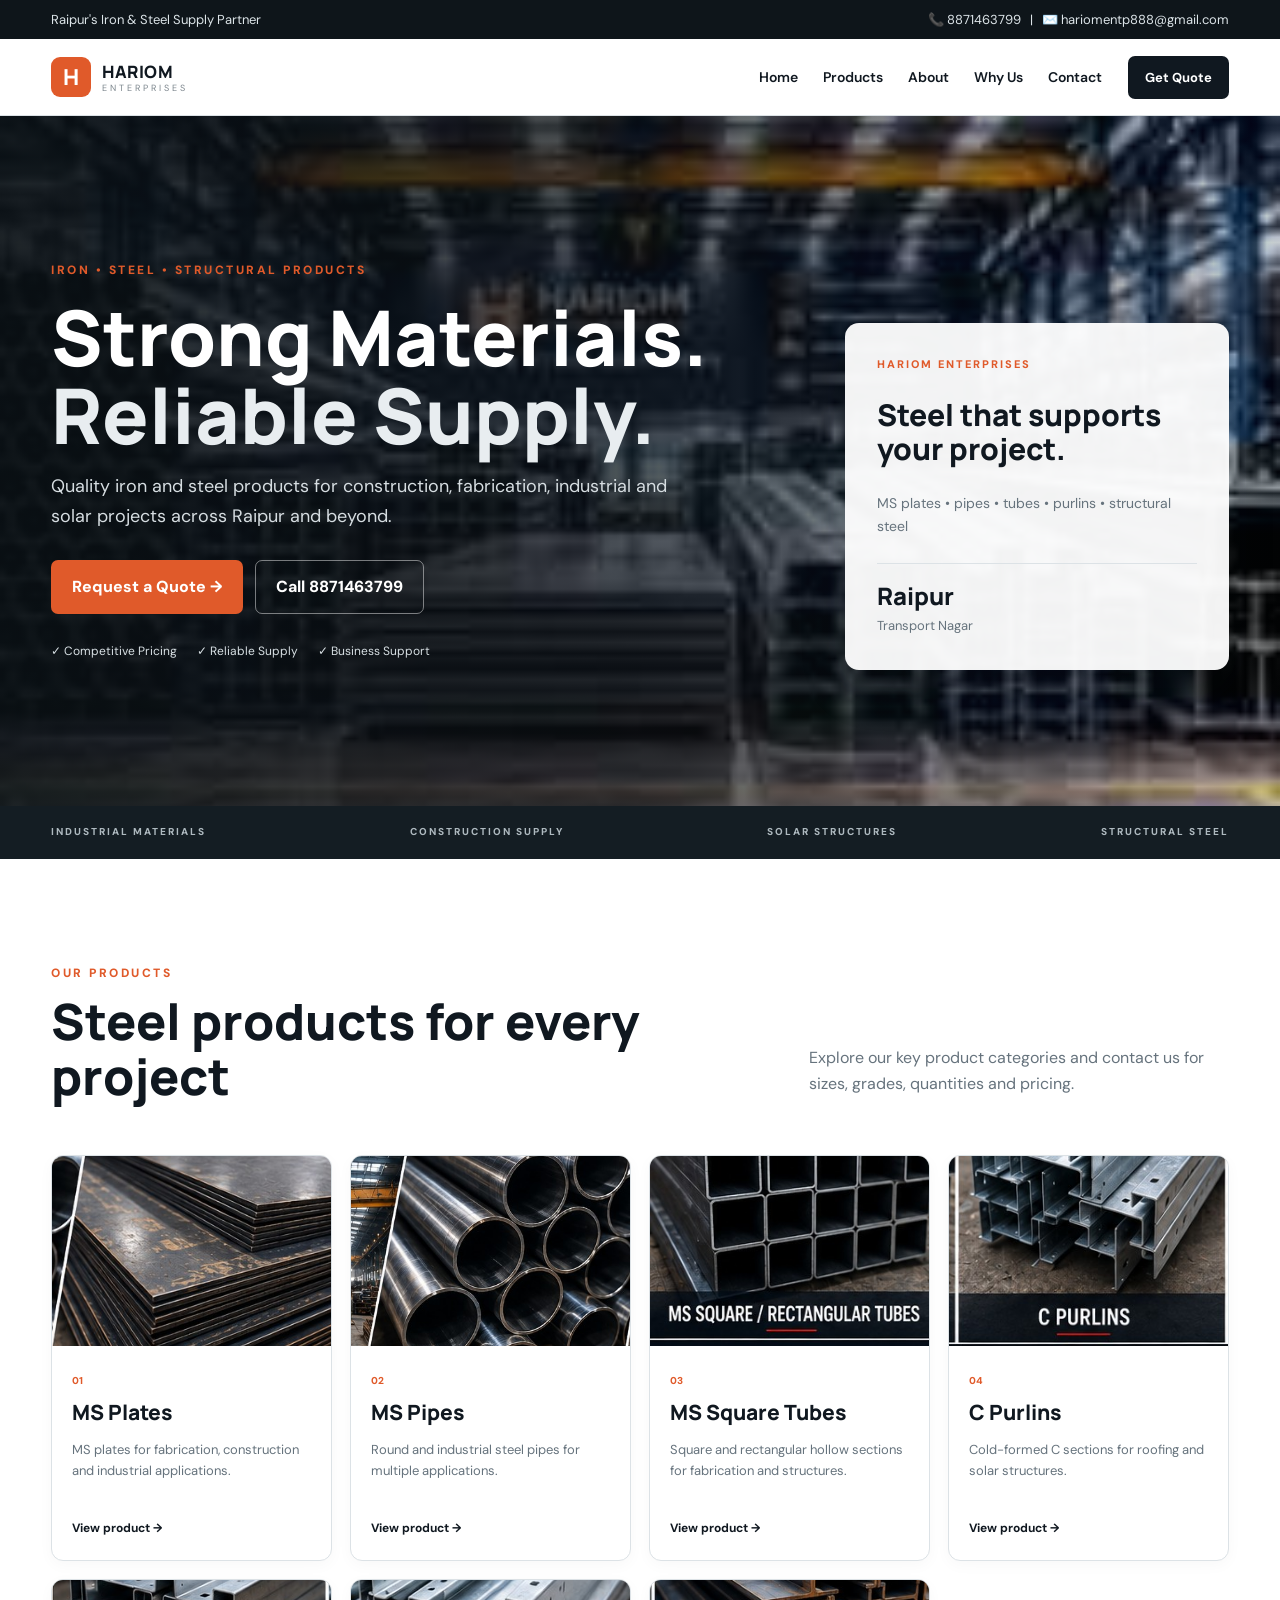
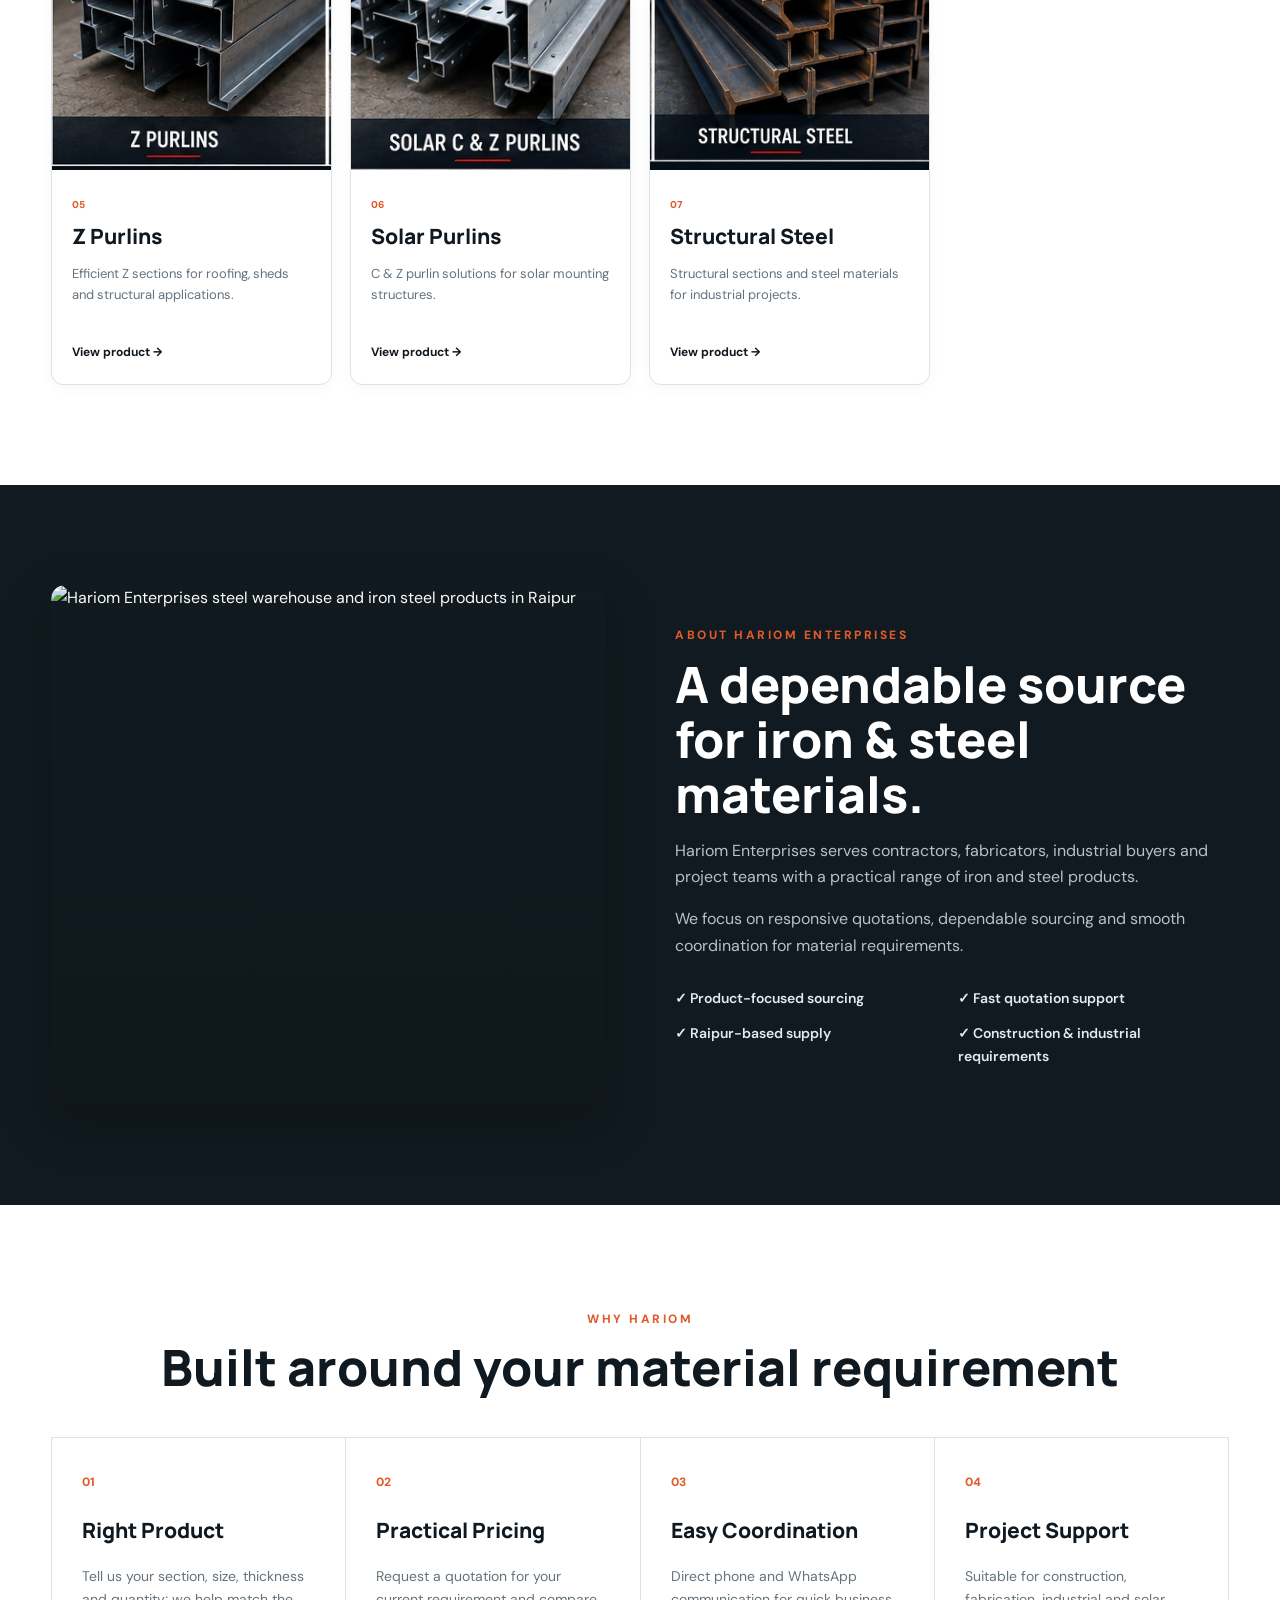
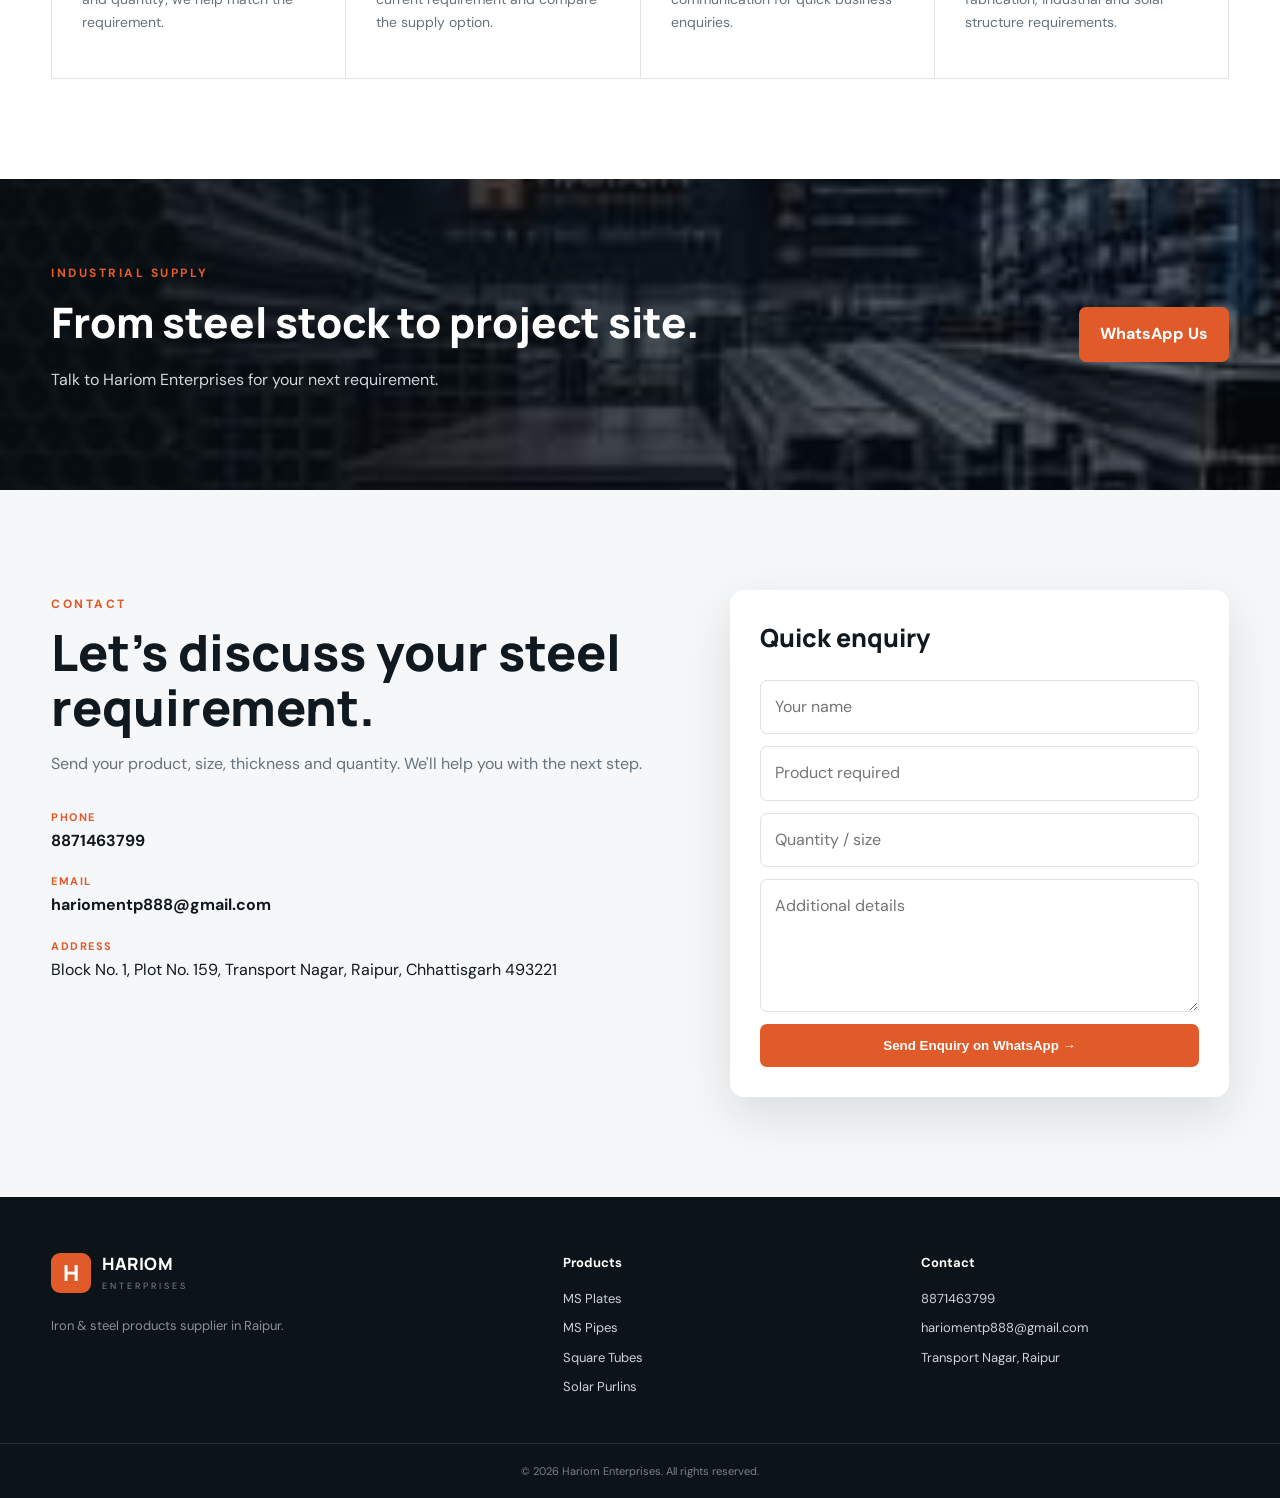
==== commit b54fad92: "Fix blank About image with direct GitHub raw image URL" ====
--- a/index.html
+++ b/index.html
@@ -2,7 +2,7 @@
 <html lang="en">
 <head>
 <meta charset="UTF-8">
-<meta property="og:image" content="images/ms-plates.jpg?v=20260815-3">
+<meta property="og:image" content="images/ms-plates.jpg?v=20260815-4">
 <meta name="viewport" content="width=device-width, initial-scale=1.0">
 <meta name="google-site-verification" content="VO7mSsvs2NDAKOU-EGrUl00qIFv66SoZCA-icgrVNXg">
 <meta name="description" content="Hariom Enterprises, Raipur - trusted supplier of MS plates, MS pipes, square tubes, C & Z purlins, solar purlins and structural steel. Get a quote today.">
@@ -10,7 +10,7 @@
 <meta name="robots" content="index, follow">
 <link rel="canonical" href="https://hariomentp888-dotcom.github.io/hariom-enterprises/">
 <title>Hariom Enterprises | Iron & Steel Supplier in Raipur</title>
-<link rel="stylesheet" href="style.css?v=20260815-5">
+<link rel="stylesheet" href="style.css?v=20260815-7">
 </head>
 <body>
 <div class="topbar"><div class="wrap"><span>Raipur's Iron & Steel Supply Partner</span><span>📞 8871463799 &nbsp; | &nbsp; ✉️ hariomentp888@gmail.com</span></div></div>
@@ -27,11 +27,11 @@
 <a class="product" href="solar-purlins-raipur.html"><div class="product-img solar"></div><div class="product-body"><span>06</span><h3>Solar Purlins</h3><p>C & Z purlin solutions for solar mounting structures.</p><b>View product →</b></div></a>
 <a class="product" href="structural-steel-raipur.html"><div class="product-img structural"></div><div class="product-body"><span>07</span><h3>Structural Steel</h3><p>Structural sections and steel materials for industrial projects.</p><b>View product →</b></div></a>
 </div></div></section>
-<section id="about" class="split section dark"><div class="wrap split-grid"><div class="image-panel"><img src="images/ms-plates.jpg?v=20260815-3" alt="MS steel plates supplied by Hariom Enterprises Raipur" loading="eager"></div><div class="content-panel"><span class="kicker">ABOUT HARIOM ENTERPRISES</span><h2>A dependable source for iron & steel materials.</h2><p>Hariom Enterprises serves contractors, fabricators, industrial buyers and project teams with a practical range of iron and steel products.</p><p>We focus on responsive quotations, dependable sourcing and smooth coordination for material requirements.</p><div class="checks"><span>✓ Product-focused sourcing</span><span>✓ Fast quotation support</span><span>✓ Raipur-based supply</span><span>✓ Construction & industrial requirements</span></div></div></div></section>
+<section id="about" class="split section dark"><div class="wrap split-grid"><div class="image-panel"><img src="https://raw.githubusercontent.com/hariomentp888-dotcom/hariom-enterprises/main/images/hariom-warehouse-new.svg?v=20260815-2" alt="Hariom Enterprises steel warehouse and iron steel products in Raipur" loading="eager" style="display:block;width:100%;height:520px;object-fit:cover;border-radius:14px;"></div><div class="content-panel"><span class="kicker">ABOUT HARIOM ENTERPRISES</span><h2>A dependable source for iron & steel materials.</h2><p>Hariom Enterprises serves contractors, fabricators, industrial buyers and project teams with a practical range of iron and steel products.</p><p>We focus on responsive quotations, dependable sourcing and smooth coordination for material requirements.</p><div class="checks"><span>✓ Product-focused sourcing</span><span>✓ Fast quotation support</span><span>✓ Raipur-based supply</span><span>✓ Construction & industrial requirements</span></div></div></div></section>
 <section id="why" class="section"><div class="wrap"><div class="section-head center"><div><span class="kicker">WHY HARIOM</span><h2>Built around your material requirement</h2></div></div><div class="why-grid"><div class="why"><i>01</i><h3>Right Product</h3><p>Tell us your section, size, thickness and quantity; we help match the requirement.</p></div><div class="why"><i>02</i><h3>Practical Pricing</h3><p>Request a quotation for your current requirement and compare the supply option.</p></div><div class="why"><i>03</i><h3>Easy Coordination</h3><p>Direct phone and WhatsApp communication for quick business enquiries.</p></div><div class="why"><i>04</i><h3>Project Support</h3><p>Suitable for construction, fabrication, industrial and solar structure requirements.</p></div></div></div></section>
 <section class="image-banner"><div class="wrap banner-inner"><div><span class="kicker">INDUSTRIAL SUPPLY</span><h2>From steel stock to project site.</h2><p>Talk to Hariom Enterprises for your next requirement.</p></div><a class="btn primary" href="https://wa.me/918871463799?text=Hello%20Hariom%20Enterprises,%20I%20want%20to%20discuss%20a%20steel%20requirement." target="_blank" rel="noopener">WhatsApp Us</a></div></section>
 <section id="contact" class="section contact-section"><div class="wrap contact-grid"><div><span class="kicker">CONTACT</span><h2>Let's discuss your steel requirement.</h2><p>Send your product, size, thickness and quantity. We'll help you with the next step.</p><div class="contact-list"><div><b>Phone</b><a href="tel:+918871463799">8871463799</a></div><div><b>Email</b><a href="mailto:hariomentp888@gmail.com">hariomentp888@gmail.com</a></div><div><b>Address</b><span>Block No. 1, Plot No. 159, Transport Nagar, Raipur, Chhattisgarh 493221</span></div></div></div><div class="quote-box"><h3>Quick enquiry</h3><form onsubmit="sendWhatsApp(event)"><input id="name" required placeholder="Your name"><input id="product" required placeholder="Product required"><input id="qty" placeholder="Quantity / size"><textarea id="message" rows="4" placeholder="Additional details"></textarea><button class="btn primary" type="submit">Send Enquiry on WhatsApp →</button></form></div></div></section>
 </main>
 <footer><div class="wrap footer-grid"><div><a class="brand footer-brand" href="index.html"><span class="brand-mark">H</span><span><b>HARIOM</b><small>ENTERPRISES</small></span></a><p>Iron & steel products supplier in Raipur.</p></div><div><b>Products</b><a href="ms-plates-raipur.html">MS Plates</a><a href="ms-pipes-raipur.html">MS Pipes</a><a href="ms-square-tubes-raipur.html">Square Tubes</a><a href="solar-purlins-raipur.html">Solar Purlins</a></div><div><b>Contact</b><a href="tel:+918871463799">8871463799</a><a href="mailto:hariomentp888@gmail.com">hariomentp888@gmail.com</a><span>Transport Nagar, Raipur</span></div></div><div class="copyright">© 2026 Hariom Enterprises. All rights reserved.</div></footer>
-<script src="script.js?v=20260815-3"></script>
+<script src="script.js?v=20260815-4"></script>
 </body></html>
--- a/style.css
+++ b/style.css
@@ -1,3 +1,3 @@
 @import url('https://fonts.googleapis.com/css2?family=DM+Sans:wght@400;500;600;700&family=Manrope:wght@700;800&display=swap');
 :root{--ink:#101820;--steel:#27343d;--muted:#66737d;--line:#dce2e6;--paper:#f6f7f8;--accent:#e05a2a;--white:#fff;--shadow:0 18px 50px rgba(16,24,32,.12)}
-*{box-sizing:border-box}html{scroll-behavior:smooth}body{margin:0;font-family:"DM Sans",Arial,sans-serif;color:var(--ink);background:#fff;line-height:1.65}a{text-decoration:none;color:inherit}.wrap{width:min(1180px,92%);margin:auto}.topbar{background:#0e151a;color:#dce4e8;font-size:13px}.topbar .wrap{display:flex;justify-content:space-between;padding:9px 0}.header{position:sticky;top:0;z-index:20;background:rgba(255,255,255,.96);backdrop-filter:blur(12px);border-bottom:1px solid var(--line)}.nav{height:76px;display:flex;align-items:center;gap:26px}.brand{display:flex;align-items:center;gap:11px;margin-right:auto}.brand-mark{width:40px;height:40px;border-radius:9px;background:var(--accent);color:#fff;display:grid;place-items:center;font:800 22px Manrope}.brand b{display:block;font:800 17px Manrope;letter-spacing:.5px}.brand small{display:block;font-size:9px;letter-spacing:3px;color:#7b858c;margin-top:-2px}.nav nav{display:flex;gap:25px;font-size:14px;font-weight:600}.nav nav a:hover{color:var(--accent)}.nav-quote{background:var(--ink);color:#fff;padding:11px 17px;border-radius:7px;font-weight:700;font-size:13px}.menu{display:none;border:0;background:none;font-size:24px}.hero{position:relative;min-height:690px;display:grid;align-items:center;background:linear-gradient(90deg,rgba(10,16,20,.92) 0%,rgba(10,16,20,.72) 48%,rgba(10,16,20,.2) 100%),url("images/hariom-steel-hero.jpg?v=20260815-2") center/cover}.hero-grid{position:relative;z-index:1;display:grid;grid-template-columns:1.3fr .7fr;gap:80px;align-items:center;color:#fff}.eyebrow,.kicker{font-size:12px;letter-spacing:2.5px;font-weight:800;color:var(--accent)}.hero h1{font:800 clamp(44px,6vw,78px)/1.02 Manrope;margin:17px 0}.hero h1 em{color:#e8edf0;font-style:normal}.hero p{max-width:650px;font-size:18px;color:#d6dde1}.actions{display:flex;gap:12px;margin:28px 0}.btn{display:inline-flex;justify-content:center;align-items:center;padding:13px 20px;border-radius:7px;font-weight:800;border:1px solid transparent;cursor:pointer}.btn.primary{background:var(--accent);color:#fff}.btn.ghost{border-color:rgba(255,255,255,.45);color:#fff}.hero-points{display:flex;gap:20px;flex-wrap:wrap;font-size:12px;color:#d8e0e4}.hero-card{background:rgba(255,255,255,.95);color:var(--ink);padding:32px;border-radius:14px;box-shadow:var(--shadow);transform:translateY(35px)}.hero-card h2{font:800 30px Manrope;line-height:1.15}.hero-card p{color:var(--muted);font-size:14px}.card-label{font-size:11px;font-weight:800;letter-spacing:2px;color:var(--accent)}.mini-stat{border-top:1px solid var(--line);padding-top:15px;margin-top:25px}.mini-stat b{display:block;font:800 24px Manrope}.mini-stat span{font-size:13px;color:var(--muted)}.trust-strip{background:#141d23;color:#fff}.trust{display:flex;justify-content:space-between;gap:20px;padding:18px 0;font-size:10px;letter-spacing:2px;font-weight:800;color:#aeb9bf}.section{padding:100px 0}.section-head{display:flex;justify-content:space-between;gap:50px;align-items:end;margin-bottom:42px}.section-head h2,.content-panel h2,.contact-section h2{font:800 clamp(32px,4vw,50px)/1.1 Manrope;margin:9px 0}.section-head>p{max-width:420px;color:var(--muted)}.center{display:block;text-align:center}.center h2{margin-bottom:0}.product-grid{display:grid;grid-template-columns:repeat(4,1fr);gap:18px}.product{border:1px solid var(--line);border-radius:12px;overflow:hidden;background:#fff;transition:.25s;box-shadow:0 4px 15px rgba(0,0,0,.03)}.product:hover{transform:translateY(-6px);box-shadow:var(--shadow);border-color:#c6cdd2}.product-img{height:190px;background-size:cover;background-position:center}.plates{background-image:url("images/ms-plates.jpg?v=20260815")}.pipes{background-image:url("images/ms-pipes.jpg?v=20260815")}.tubes{background-image:url("images/ms-square-tubes.jpg?v=20260815")}.cpurlin{background-image:url("images/c-purlins.jpg?v=20260815")}.zpurlin{background-image:url("images/z-purlins.jpg?v=20260815")}.solar{background-image:url("images/solar-purlins.jpg?v=20260815")}.structural{background-image:url("images/structural-steel.jpg?v=20260815")}.product-body{padding:20px}.product-body>span{font-size:10px;font-weight:800;color:var(--accent)}.product h3{font:800 21px Manrope;margin:5px 0}.product p{font-size:13px;color:var(--muted);min-height:62px}.product b{font-size:12px}.dark{background:#111a20;color:#fff}.split-grid{display:grid;grid-template-columns:1fr 1fr;gap:70px;align-items:center}.image-panel{border-radius:14px;overflow:hidden;background:#111a20;display:flex;align-items:center;justify-content:center;min-height:420px}.image-panel img{display:block;width:100%;height:520px;object-fit:cover;object-position:center}.content-panel p{color:#b7c2c8}.checks{display:grid;grid-template-columns:1fr 1fr;gap:12px;margin-top:28px;color:#e4eaed;font-weight:600;font-size:14px}.why-grid{display:grid;grid-template-columns:repeat(4,1fr);border-top:1px solid var(--line);border-left:1px solid var(--line)}.why{padding:30px;border-right:1px solid var(--line);border-bottom:1px solid var(--line)}.why i{font-style:normal;color:var(--accent);font-weight:800;font-size:12px}.why h3{font:800 21px Manrope}.why p{color:var(--muted);font-size:14px}.image-banner{padding:80px 0;background:linear-gradient(90deg,rgba(8,13,17,.93),rgba(8,13,17,.55)),url("images/hariom-steel-hero.jpg?v=20260815-2") center/cover;color:#fff}.banner-inner{display:flex;justify-content:space-between;align-items:center;gap:30px}.banner-inner h2{font:800 42px Manrope;margin:8px 0}.banner-inner p{color:#d0d8dc}.contact-section{background:var(--paper)}.contact-grid{display:grid;grid-template-columns:1.1fr .9fr;gap:70px}.contact-section p{color:var(--muted)}.contact-list{margin-top:30px;display:grid;gap:18px}.contact-list div{display:grid;gap:2px}.contact-list b{font-size:11px;text-transform:uppercase;letter-spacing:1.5px;color:var(--accent)}.contact-list a{font-weight:700}.quote-box{background:#fff;padding:30px;border-radius:14px;box-shadow:var(--shadow)}.quote-box h3{font:800 25px Manrope;margin-top:0}.quote-box form{display:grid;gap:12px}.quote-box input,.quote-box textarea{width:100%;padding:13px 14px;border:1px solid var(--line);border-radius:7px;font:inherit;background:#fff}.quote-box textarea{resize:vertical}footer{background:#0d1419;color:#cbd4d9;padding:55px 0 0}.footer-grid{display:grid;grid-template-columns:1.5fr 1fr 1fr;gap:50px}.footer-grid>div{display:flex;flex-direction:column;gap:8px;font-size:13px}.footer-grid b{color:#fff;margin-bottom:6px}.footer-brand{margin:0}.footer-grid p{color:#849199}.copyright{text-align:center;border-top:1px solid #263139;margin-top:45px;padding:18px;font-size:11px;color:#77838b}@media(max-width:900px){.nav nav,.nav-quote{display:none}.menu{display:block;order:3}.nav{position:relative}.nav nav.open{display:flex;position:absolute;top:76px;left:0;right:0;background:#fff;padding:20px;flex-direction:column;box-shadow:var(--shadow)}.hero-grid,.split-grid,.contact-grid{grid-template-columns:1fr}.hero{min-height:760px}.hero-card{transform:none}.product-grid{grid-template-columns:repeat(2,1fr)}.why-grid{grid-template-columns:repeat(2,1fr)}.section-head{display:block}.section-head>p{margin-top:18px}.topbar .wrap{display:none}.banner-inner{display:block}.banner-inner .btn{margin-top:20px}.image-panel{min-height:0}.image-panel img{width:100%;height:auto;max-height:none}}@media(max-width:560px){.product-grid,.why-grid{grid-template-columns:1fr}.hero h1{font-size:46px}.section{padding:70px 0}.hero{min-height:720px}.hero-points{display:grid}.checks{grid-template-columns:1fr}.footer-grid{grid-template-columns:1fr}.actions{flex-direction:column}.btn{width:100%}}+*{box-sizing:border-box}html{scroll-behavior:smooth}body{margin:0;font-family:"DM Sans",Arial,sans-serif;color:var(--ink);background:#fff;line-height:1.65}a{text-decoration:none;color:inherit}.wrap{width:min(1180px,92%);margin:auto}.topbar{background:#0e151a;color:#dce4e8;font-size:13px}.topbar .wrap{display:flex;justify-content:space-between;padding:9px 0}.header{position:sticky;top:0;z-index:20;background:rgba(255,255,255,.96);backdrop-filter:blur(12px);border-bottom:1px solid var(--line)}.nav{height:76px;display:flex;align-items:center;gap:26px}.brand{display:flex;align-items:center;gap:11px;margin-right:auto}.brand-mark{width:40px;height:40px;border-radius:9px;background:var(--accent);color:#fff;display:grid;place-items:center;font:800 22px Manrope}.brand b{display:block;font:800 17px Manrope;letter-spacing:.5px}.brand small{display:block;font-size:9px;letter-spacing:3px;color:#7b858c;margin-top:-2px}.nav nav{display:flex;gap:25px;font-size:14px;font-weight:600}.nav nav a:hover{color:var(--accent)}.nav-quote{background:var(--ink);color:#fff;padding:11px 17px;border-radius:7px;font-weight:700;font-size:13px}.menu{display:none;border:0;background:none;font-size:24px}.hero{position:relative;min-height:690px;display:grid;align-items:center;background:linear-gradient(90deg,rgba(10,16,20,.92) 0%,rgba(10,16,20,.72) 48%,rgba(10,16,20,.2) 100%),url("images/hariom-steel-hero.jpg?v=20260815-6") center/cover}.hero-grid{position:relative;z-index:1;display:grid;grid-template-columns:1.3fr .7fr;gap:80px;align-items:center;color:#fff}.eyebrow,.kicker{font-size:12px;letter-spacing:2.5px;font-weight:800;color:var(--accent)}.hero h1{font:800 clamp(44px,6vw,78px)/1.02 Manrope;margin:17px 0}.hero h1 em{color:#e8edf0;font-style:normal}.hero p{max-width:650px;font-size:18px;color:#d6dde1}.actions{display:flex;gap:12px;margin:28px 0}.btn{display:inline-flex;justify-content:center;align-items:center;padding:13px 20px;border-radius:7px;font-weight:800;border:1px solid transparent;cursor:pointer}.btn.primary{background:var(--accent);color:#fff}.btn.ghost{border-color:rgba(255,255,255,.45);color:#fff}.hero-points{display:flex;gap:20px;flex-wrap:wrap;font-size:12px;color:#d8e0e4}.hero-card{background:rgba(255,255,255,.95);color:var(--ink);padding:32px;border-radius:14px;box-shadow:var(--shadow);transform:translateY(35px)}.hero-card h2{font:800 30px Manrope;line-height:1.15}.hero-card p{color:var(--muted);font-size:14px}.card-label{font-size:11px;font-weight:800;letter-spacing:2px;color:var(--accent)}.mini-stat{border-top:1px solid var(--line);padding-top:15px;margin-top:25px}.mini-stat b{display:block;font:800 24px Manrope}.mini-stat span{font-size:13px;color:var(--muted)}.trust-strip{background:#141d23;color:#fff}.trust{display:flex;justify-content:space-between;gap:20px;padding:18px 0;font-size:10px;letter-spacing:2px;font-weight:800;color:#aeb9bf}.section{padding:100px 0}.section-head{display:flex;justify-content:space-between;gap:50px;align-items:end;margin-bottom:42px}.section-head h2,.content-panel h2,.contact-section h2{font:800 clamp(32px,4vw,50px)/1.1 Manrope;margin:9px 0}.section-head>p{max-width:420px;color:var(--muted)}.center{display:block;text-align:center}.center h2{margin-bottom:0}.product-grid{display:grid;grid-template-columns:repeat(4,1fr);gap:18px}.product{border:1px solid var(--line);border-radius:12px;overflow:hidden;background:#fff;transition:.25s;box-shadow:0 4px 15px rgba(0,0,0,.03)}.product:hover{transform:translateY(-6px);box-shadow:var(--shadow);border-color:#c6cdd2}.product-img{height:190px;background-size:cover;background-position:center}.plates{background-image:url("images/ms-plates.jpg?v=20260815-6")}.pipes{background-image:url("images/ms-pipes.jpg?v=20260815-6")}.tubes{background-image:url("images/ms-square-tubes.jpg?v=20260815-6")}.cpurlin{background-image:url("images/c-purlins.jpg?v=20260815-6")}.zpurlin{background-image:url("images/z-purlins.jpg?v=20260815-6")}.solar{background-image:url("images/solar-purlins.jpg?v=20260815-6")}.structural{background-image:url("images/structural-steel.jpg?v=20260815-6")}.product-body{padding:20px}.product-body>span{font-size:10px;font-weight:800;color:var(--accent)}.product h3{font:800 21px Manrope;margin:5px 0}.product p{font-size:13px;color:var(--muted);min-height:62px}.product b{font-size:12px}.dark{background:#111a20;color:#fff}.split-grid{display:grid;grid-template-columns:1fr 1fr;gap:70px;align-items:center}.image-panel{border-radius:14px;overflow:hidden;background:#111a20 url("images/hariom-warehouse-new.svg?v=20260815-1") center/cover no-repeat;min-height:520px;box-shadow:0 18px 50px rgba(0,0,0,.25);position:relative}.image-panel::after{content:"";position:absolute;inset:0;background:linear-gradient(180deg,rgba(8,13,17,.02),rgba(8,13,17,.18));pointer-events:none}.image-panel img{display:none}.content-panel p{color:#b7c2c8}.checks{display:grid;grid-template-columns:1fr 1fr;gap:12px;margin-top:28px;color:#e4eaed;font-weight:600;font-size:14px}.why-grid{display:grid;grid-template-columns:repeat(4,1fr);border-top:1px solid var(--line);border-left:1px solid var(--line)}.why{padding:30px;border-right:1px solid var(--line);border-bottom:1px solid var(--line)}.why i{font-style:normal;color:var(--accent);font-weight:800;font-size:12px}.why h3{font:800 21px Manrope}.why p{color:var(--muted);font-size:14px}.image-banner{padding:80px 0;background:linear-gradient(90deg,rgba(8,13,17,.93),rgba(8,13,17,.55)),url("images/hariom-steel-hero.jpg?v=20260815-6") center/cover;color:#fff}.banner-inner{display:flex;justify-content:space-between;align-items:center;gap:30px}.banner-inner h2{font:800 42px Manrope;margin:8px 0}.banner-inner p{color:#d0d8dc}.contact-section{background:var(--paper)}.contact-grid{display:grid;grid-template-columns:1.1fr .9fr;gap:70px}.contact-section p{color:var(--muted)}.contact-list{margin-top:30px;display:grid;gap:18px}.contact-list div{display:grid;gap:2px}.contact-list b{font-size:11px;text-transform:uppercase;letter-spacing:1.5px;color:var(--accent)}.contact-list a{font-weight:700}.quote-box{background:#fff;padding:30px;border-radius:14px;box-shadow:var(--shadow)}.quote-box h3{font:800 25px Manrope;margin-top:0}.quote-box form{display:grid;gap:12px}.quote-box input,.quote-box textarea{width:100%;padding:13px 14px;border:1px solid var(--line);border-radius:7px;font:inherit;background:#fff}.quote-box textarea{resize:vertical}footer{background:#0d1419;color:#cbd4d9;padding:55px 0 0}.footer-grid{display:grid;grid-template-columns:1.5fr 1fr 1fr;gap:50px}.footer-grid>div{display:flex;flex-direction:column;gap:8px;font-size:13px}.footer-grid b{color:#fff;margin-bottom:6px}.footer-brand{margin:0}.footer-grid p{color:#849199}.copyright{text-align:center;border-top:1px solid #263139;margin-top:45px;padding:18px;font-size:11px;color:#77838b}@media(max-width:900px){.nav nav,.nav-quote{display:none}.menu{display:block;order:3}.nav{position:relative}.nav nav.open{display:flex;position:absolute;top:76px;left:0;right:0;background:#fff;padding:20px;flex-direction:column;box-shadow:var(--shadow)}.hero-grid,.split-grid,.contact-grid{grid-template-columns:1fr}.hero{min-height:760px}.hero-card{transform:none}.product-grid{grid-template-columns:repeat(2,1fr)}.why-grid{grid-template-columns:repeat(2,1fr)}.section-head{display:block}.section-head>p{margin-top:18px}.topbar .wrap{display:none}.banner-inner{display:block}.banner-inner .btn{margin-top:20px}.image-panel{min-height:420px}.image-panel img{display:none}}@media(max-width:560px){.product-grid,.why-grid{grid-template-columns:1fr}.hero h1{font-size:46px}.section{padding:70px 0}.hero{min-height:720px}.hero-points{display:grid}.checks{grid-template-columns:1fr}.footer-grid{grid-template-columns:1fr}.actions{flex-direction:column}.btn{width:100%}.image-panel{min-height:360px}}
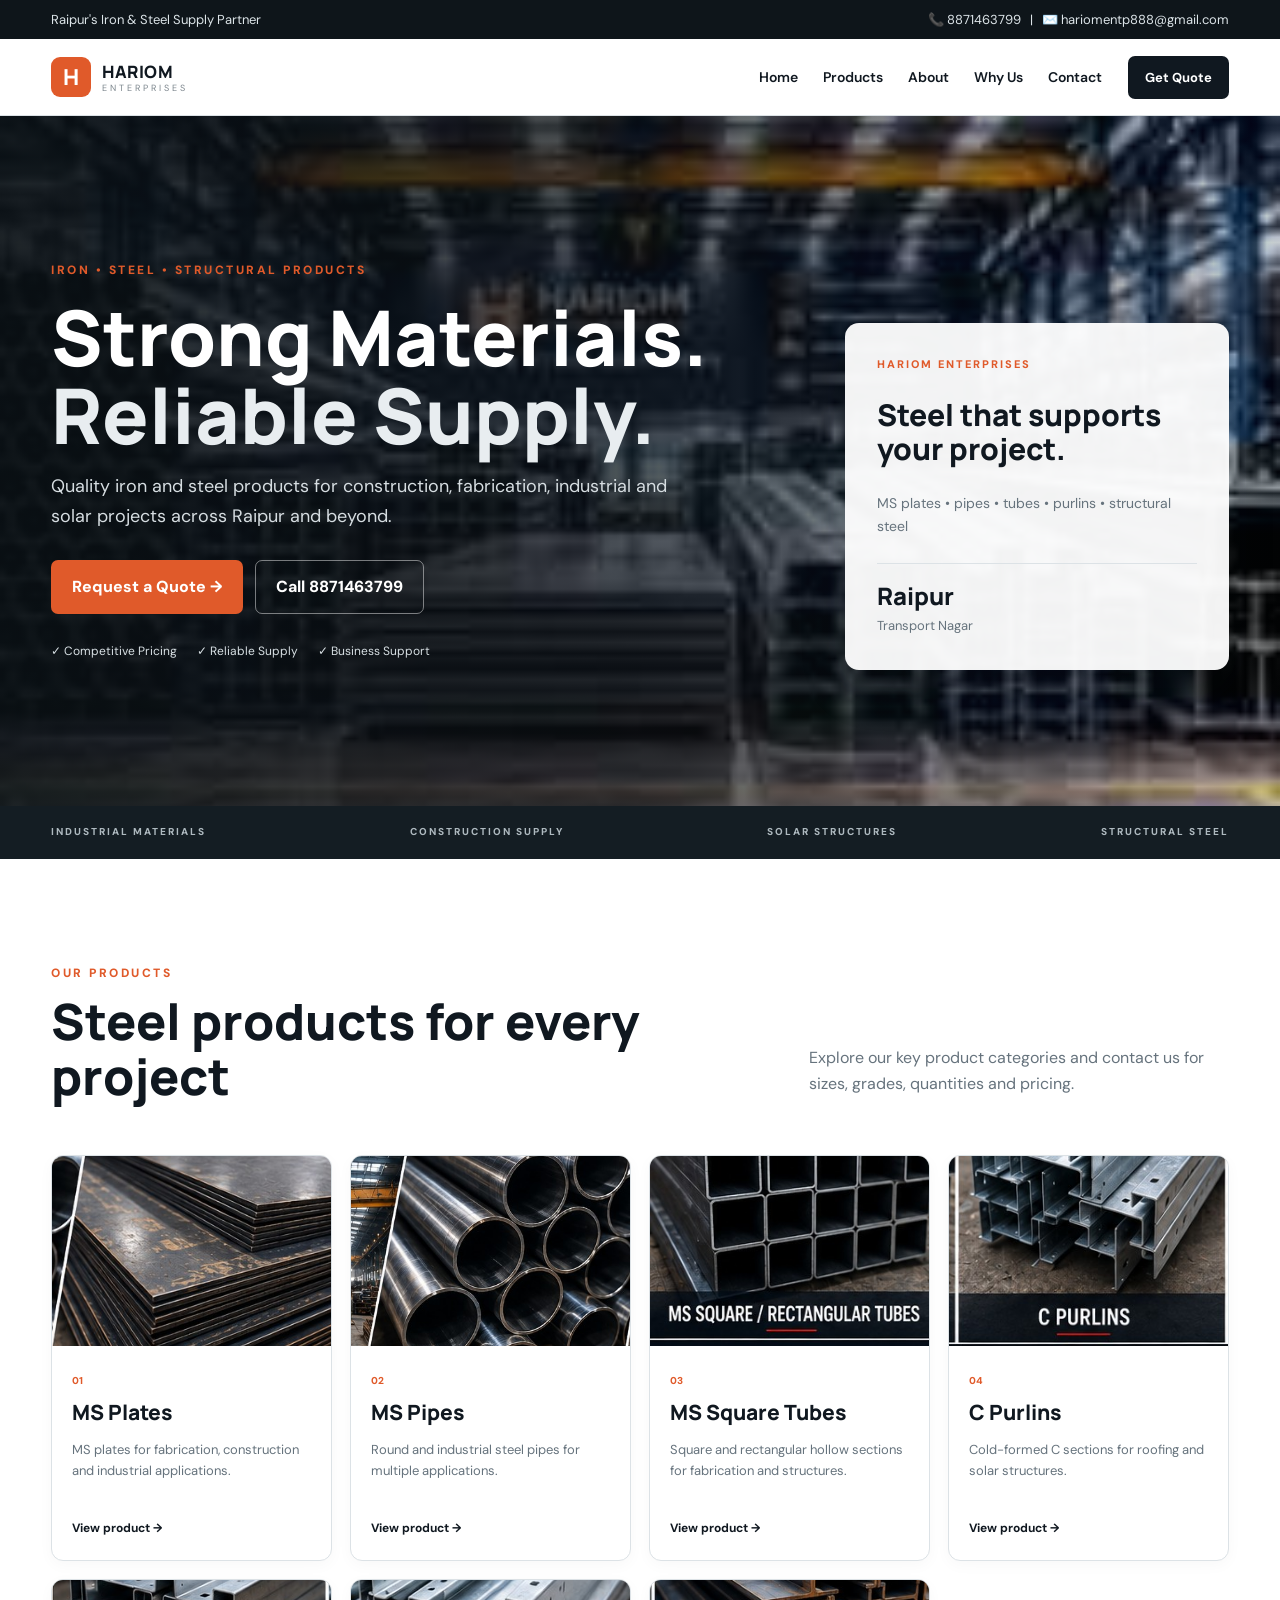
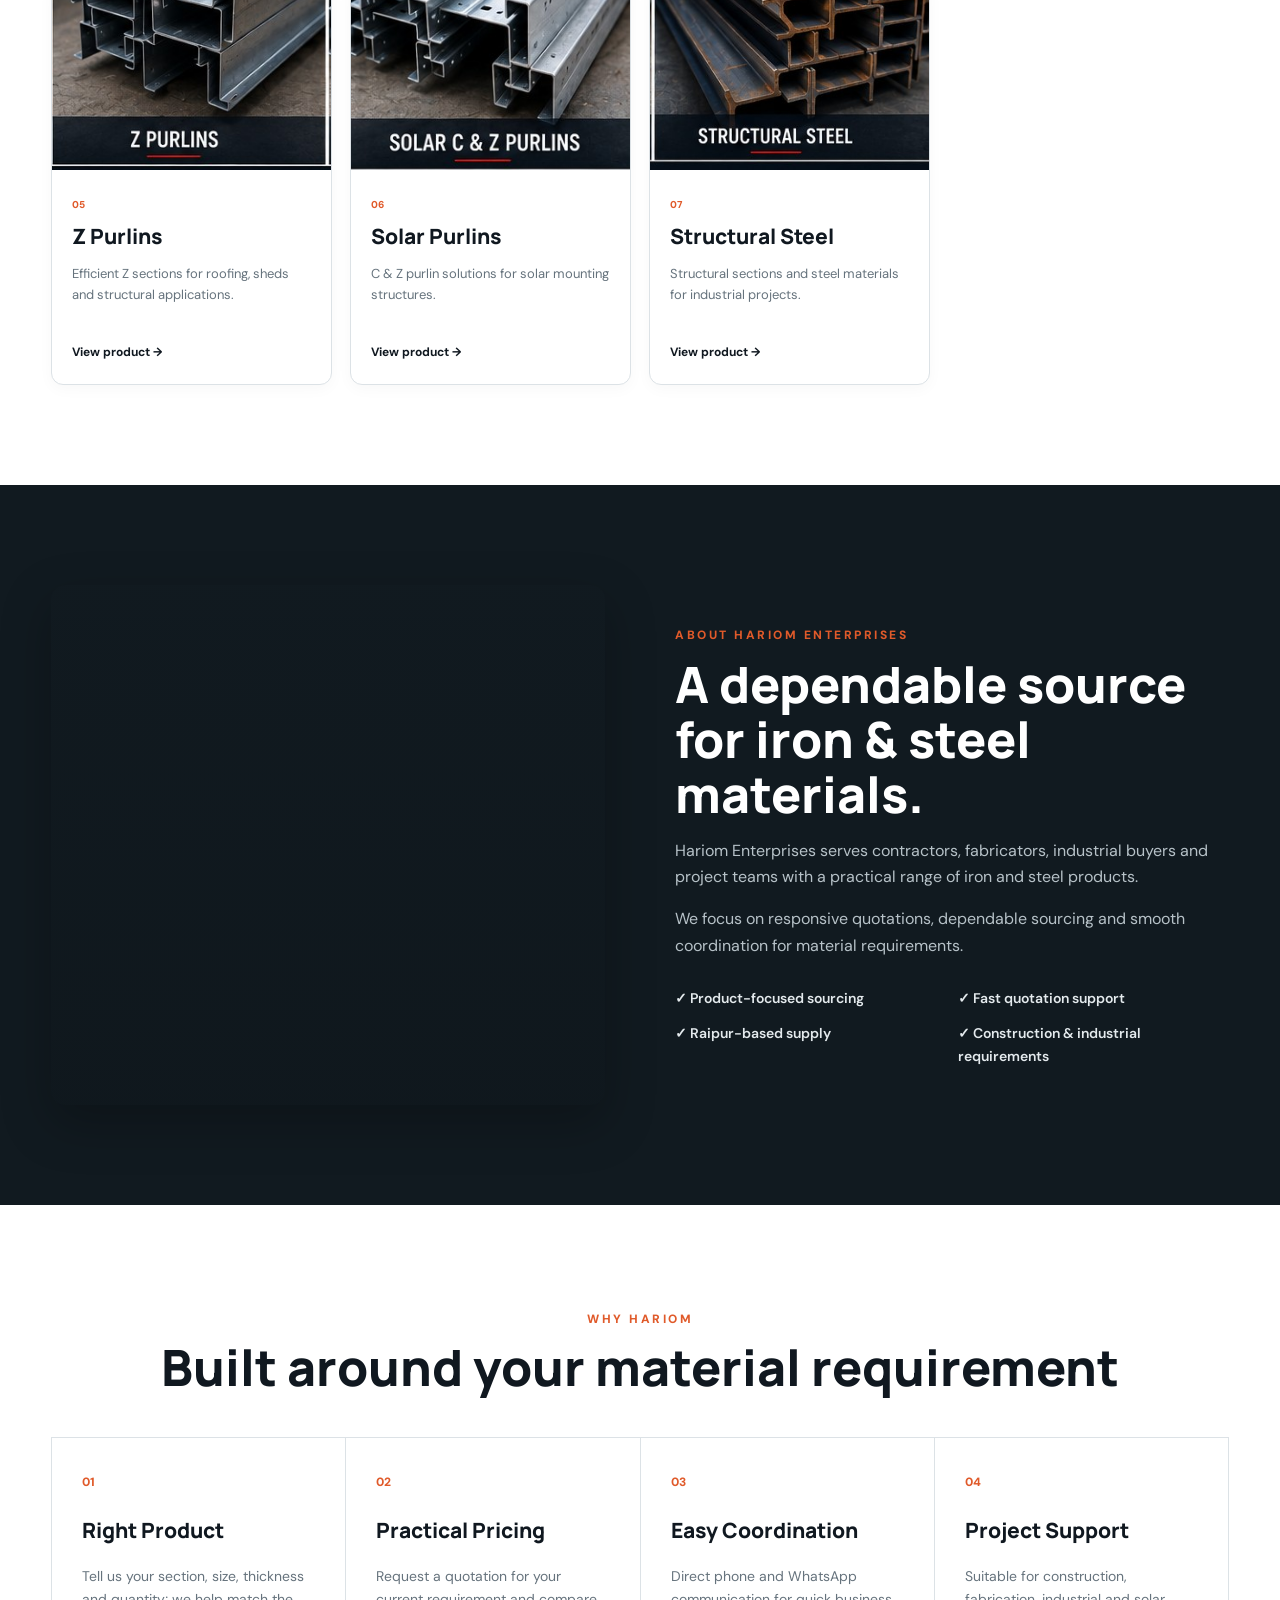
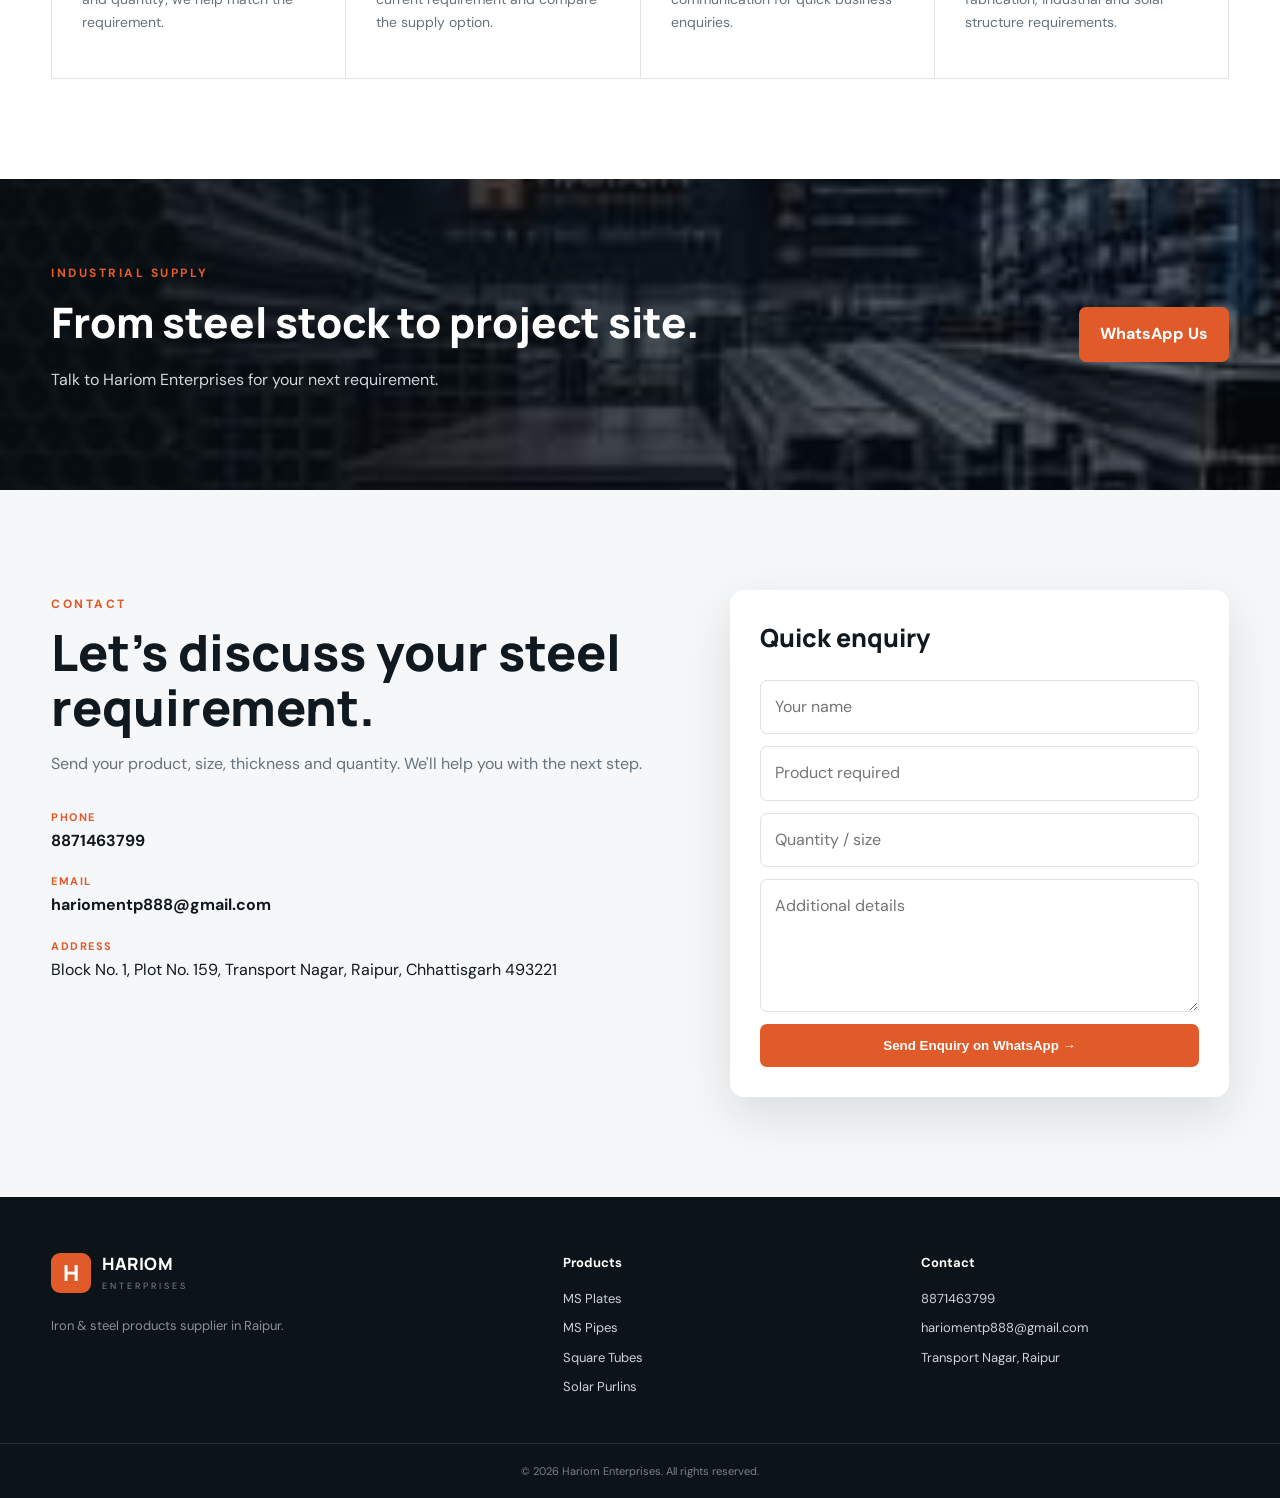
==== commit 360011c9: "Fix About image to use valid JPG asset" ====
--- a/index.html
+++ b/index.html
@@ -10,7 +10,7 @@
 <meta name="robots" content="index, follow">
 <link rel="canonical" href="https://hariomentp888-dotcom.github.io/hariom-enterprises/">
 <title>Hariom Enterprises | Iron & Steel Supplier in Raipur</title>
-<link rel="stylesheet" href="style.css?v=20260815-7">
+<link rel="stylesheet" href="style.css?v=20260815-8">
 </head>
 <body>
 <div class="topbar"><div class="wrap"><span>Raipur's Iron & Steel Supply Partner</span><span>📞 8871463799 &nbsp; | &nbsp; ✉️ hariomentp888@gmail.com</span></div></div>
@@ -27,7 +27,7 @@
 <a class="product" href="solar-purlins-raipur.html"><div class="product-img solar"></div><div class="product-body"><span>06</span><h3>Solar Purlins</h3><p>C & Z purlin solutions for solar mounting structures.</p><b>View product →</b></div></a>
 <a class="product" href="structural-steel-raipur.html"><div class="product-img structural"></div><div class="product-body"><span>07</span><h3>Structural Steel</h3><p>Structural sections and steel materials for industrial projects.</p><b>View product →</b></div></a>
 </div></div></section>
-<section id="about" class="split section dark"><div class="wrap split-grid"><div class="image-panel"><img src="https://raw.githubusercontent.com/hariomentp888-dotcom/hariom-enterprises/main/images/hariom-warehouse-new.svg?v=20260815-2" alt="Hariom Enterprises steel warehouse and iron steel products in Raipur" loading="eager" style="display:block;width:100%;height:520px;object-fit:cover;border-radius:14px;"></div><div class="content-panel"><span class="kicker">ABOUT HARIOM ENTERPRISES</span><h2>A dependable source for iron & steel materials.</h2><p>Hariom Enterprises serves contractors, fabricators, industrial buyers and project teams with a practical range of iron and steel products.</p><p>We focus on responsive quotations, dependable sourcing and smooth coordination for material requirements.</p><div class="checks"><span>✓ Product-focused sourcing</span><span>✓ Fast quotation support</span><span>✓ Raipur-based supply</span><span>✓ Construction & industrial requirements</span></div></div></div></section>
+<section id="about" class="split section dark"><div class="wrap split-grid"><div class="image-panel"><img src="images/structural-steel.jpg?v=20260815-9" alt="Hariom Enterprises structural steel products and warehouse supply in Raipur" loading="eager"></div><div class="content-panel"><span class="kicker">ABOUT HARIOM ENTERPRISES</span><h2>A dependable source for iron & steel materials.</h2><p>Hariom Enterprises serves contractors, fabricators, industrial buyers and project teams with a practical range of iron and steel products.</p><p>We focus on responsive quotations, dependable sourcing and smooth coordination for material requirements.</p><div class="checks"><span>✓ Product-focused sourcing</span><span>✓ Fast quotation support</span><span>✓ Raipur-based supply</span><span>✓ Construction & industrial requirements</span></div></div></div></section>
 <section id="why" class="section"><div class="wrap"><div class="section-head center"><div><span class="kicker">WHY HARIOM</span><h2>Built around your material requirement</h2></div></div><div class="why-grid"><div class="why"><i>01</i><h3>Right Product</h3><p>Tell us your section, size, thickness and quantity; we help match the requirement.</p></div><div class="why"><i>02</i><h3>Practical Pricing</h3><p>Request a quotation for your current requirement and compare the supply option.</p></div><div class="why"><i>03</i><h3>Easy Coordination</h3><p>Direct phone and WhatsApp communication for quick business enquiries.</p></div><div class="why"><i>04</i><h3>Project Support</h3><p>Suitable for construction, fabrication, industrial and solar structure requirements.</p></div></div></div></section>
 <section class="image-banner"><div class="wrap banner-inner"><div><span class="kicker">INDUSTRIAL SUPPLY</span><h2>From steel stock to project site.</h2><p>Talk to Hariom Enterprises for your next requirement.</p></div><a class="btn primary" href="https://wa.me/918871463799?text=Hello%20Hariom%20Enterprises,%20I%20want%20to%20discuss%20a%20steel%20requirement." target="_blank" rel="noopener">WhatsApp Us</a></div></section>
 <section id="contact" class="section contact-section"><div class="wrap contact-grid"><div><span class="kicker">CONTACT</span><h2>Let's discuss your steel requirement.</h2><p>Send your product, size, thickness and quantity. We'll help you with the next step.</p><div class="contact-list"><div><b>Phone</b><a href="tel:+918871463799">8871463799</a></div><div><b>Email</b><a href="mailto:hariomentp888@gmail.com">hariomentp888@gmail.com</a></div><div><b>Address</b><span>Block No. 1, Plot No. 159, Transport Nagar, Raipur, Chhattisgarh 493221</span></div></div></div><div class="quote-box"><h3>Quick enquiry</h3><form onsubmit="sendWhatsApp(event)"><input id="name" required placeholder="Your name"><input id="product" required placeholder="Product required"><input id="qty" placeholder="Quantity / size"><textarea id="message" rows="4" placeholder="Additional details"></textarea><button class="btn primary" type="submit">Send Enquiry on WhatsApp →</button></form></div></div></section>
